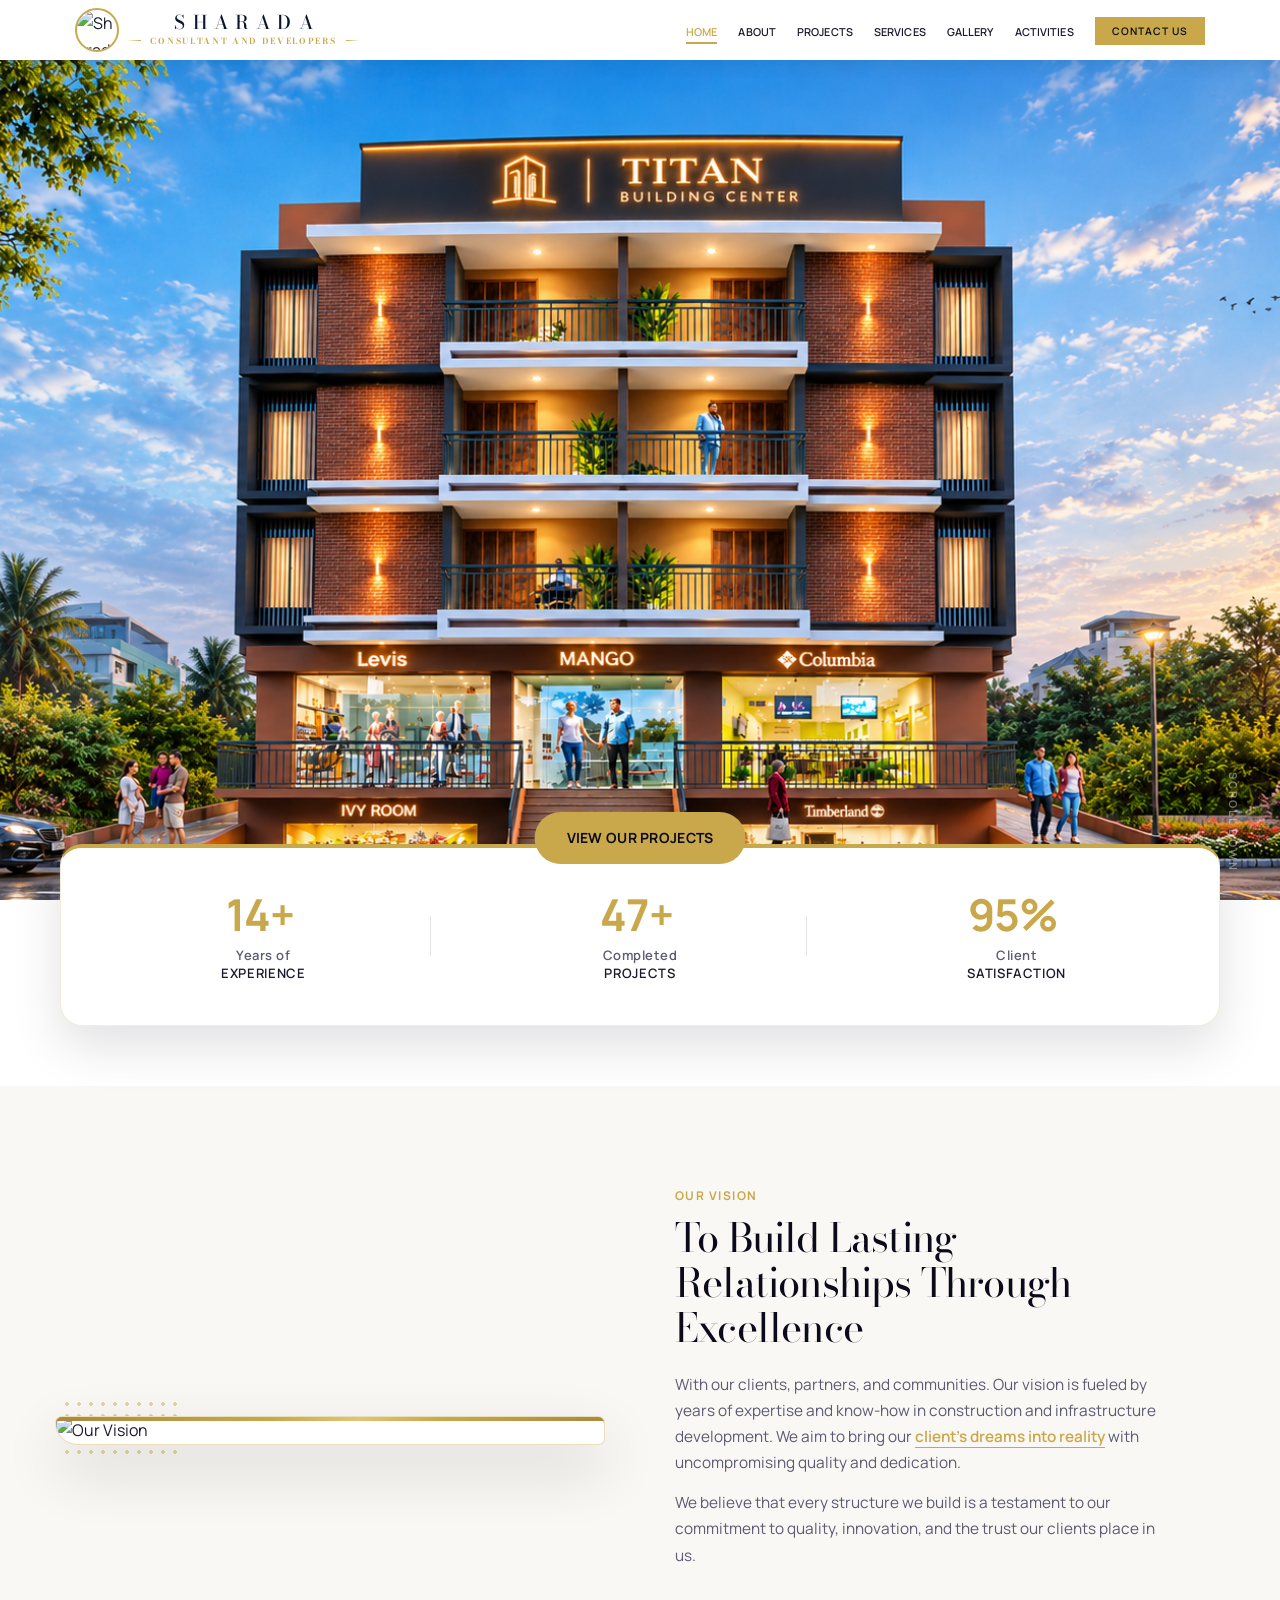
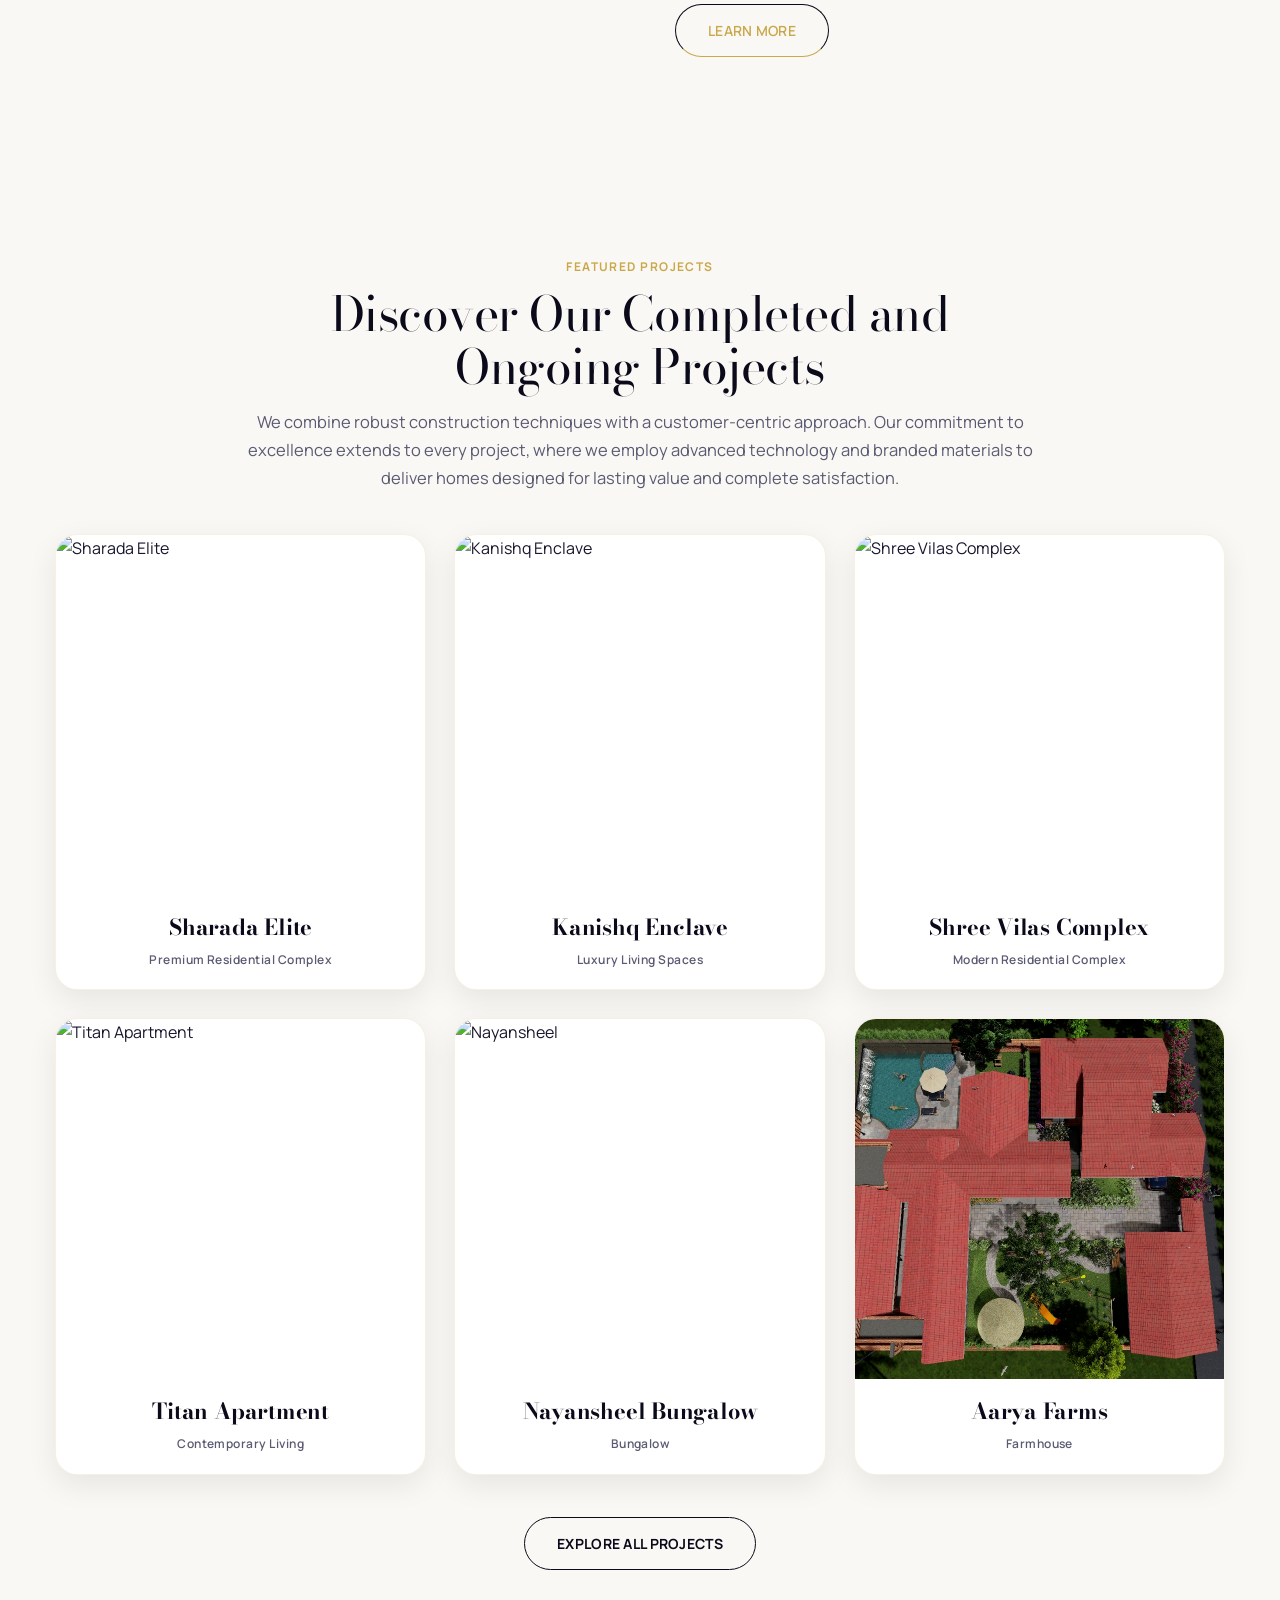
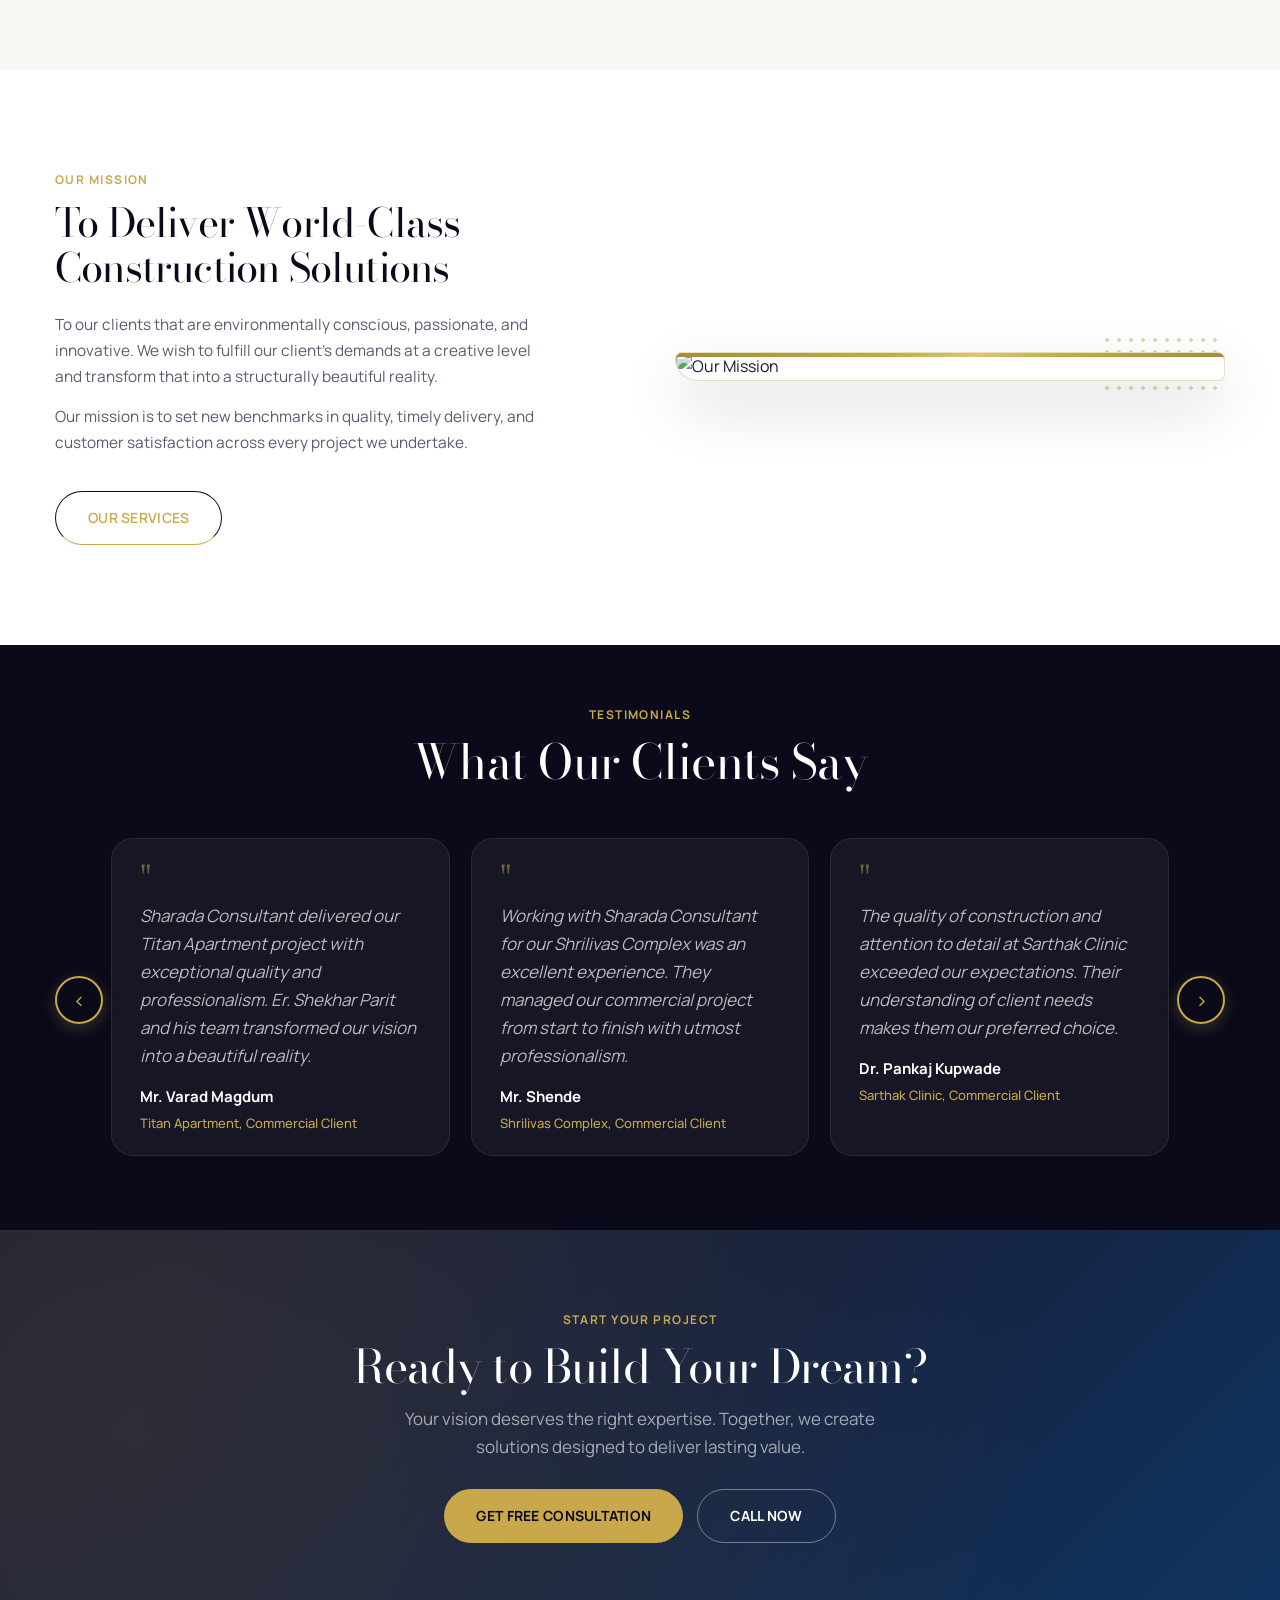
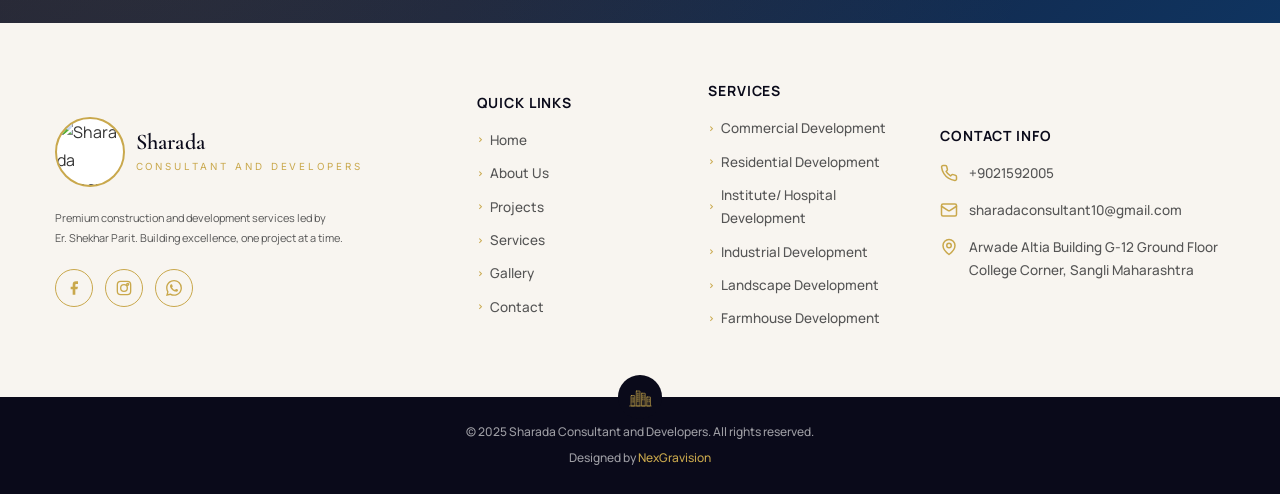
==== index.html @ 0f43bdf9 "fix: white navbar only on home page - other pages keep transparent-over-hero look" ====
<!DOCTYPE html>
<html lang="en">
<head>
  <meta charset="UTF-8">
  <meta name="viewport" content="width=device-width, initial-scale=1.0">
  <title>Sharada Consultant and Developers | Premium Construction & Development</title>
  <meta name="description" content="Sharada Consultant and Developers - Premium construction, project management, and interior design services by Er. Shekhar Parit. Building excellence since decades.">
  <link rel="preconnect" href="https://fonts.googleapis.com">
  <link rel="preconnect" href="https://fonts.gstatic.com" crossorigin>
  <link rel="stylesheet" href="https://fonts.googleapis.com/css2?family=Bodoni+Moda:ital,wght@0,400;0,500;0,600;0,700;0,800;0,900;1,400;1,500;1,600;1,700&family=DM+Serif+Display:ital@0;1&family=Manrope:wght@400;500;600;700;800&family=Marcellus:wght@400;700&family=Inter:wght@300;400;500;600;700&family=Cormorant+Garamond:ital,wght@0,300;0,400;0,500;0,600;0,700;1,300;1,400;1,500;1,600;1,700&display=swap">
  <link rel="stylesheet" href="css/style.css?v=99">
  <link rel="prefetch" href="contact.html" as="document">
  <link rel="icon" href="data:;base64,=">
</head>
<body>

  <!-- PRELOADER -->
  <div id="preloader">
    <div class="ta-preloader-block">
      <span class="preloader-text">Sharada Consultant</span>
    </div>
  </div>



  <!-- HEADER -->
  <header class="header transparent home">
    <div class="container">
      <div class="header-inner">
        <a href="index.html" class="nav-logo">
          <img src="images/logoimage.png" alt="Sharada Consultant Logo">
          <div class="nav-logo-text">
            <span class="nav-logo-name">Sharada</span>
            <span class="nav-logo-tagline">Consultant and Developers</span>
          </div>
        </a>
        <ul class="nav-links">
          <li><a href="index.html" class="active">Home</a></li>
          <li><a href="about.html">About</a></li>
          <li><a href="projects.html">Projects</a></li>
          <li><a href="services.html">Services</a></li>
          <li><a href="gallery.html">Gallery</a></li>
          <li><a href="activities.html">Activities</a></li>
          <li><a href="contact.html" class="nav-cta">Contact Us</a></li>
        </ul>
        <button class="hamburger" aria-label="Toggle menu">
          <span></span>
          <span></span>
          <span></span>
        </button>
      </div>
    </div>
  </header>

  <!-- MOBILE MENU -->
  <div class="mobile-menu-overlay" aria-hidden="true"></div>
  <div class="mobile-menu" role="dialog" aria-modal="true" aria-label="Navigation menu">
    <button class="mobile-menu-close" aria-label="Close menu"></button>
    <div class="md-brand"><img src="images/logoimage.png" alt="Sharada Consultant Logo"><div><span>Sharada</span>\n              <span>Consultant and Developers</span></div></div>
    <a href="index.html" class="active">Home</a>
    <a href="about.html">About</a>
    <a href="projects.html">Projects</a>
    <a href="services.html">Services</a>
    <a href="gallery.html">Gallery</a>
    <a href="activities.html">Activities</a>
    <a href="contact.html">Contact</a>
  </div>

  <!-- HERO -->
  <section class="hero-slider">
    <!-- PC / desktop slideshow (tablet & up) -->
    <div class="hero-slide hero-slide-desktop active">
      <div class="hero-slide-fill" style="background-image:url('images/img2.png')"></div>
      <img src="images/img2.png" alt="Sharada Consultant premium residence exterior view" class="hero-slide-bg" loading="eager" fetchpriority="high" decoding="async">
    </div>
    <div class="hero-slide hero-slide-desktop">
      <div class="hero-slide-fill" style="background-image:url('images/img1.png')"></div>
      <img src="images/img1.png" alt="Sharada Consultant premium brick residence exterior view" class="hero-slide-bg" loading="eager" decoding="async">
    </div>
    <div class="hero-slide hero-slide-desktop">
      <div class="hero-slide-fill" style="background-image:url('images/WhatsApp Image 2026-10-14 at 2.56.49 PM (1).jpeg')"></div>
      <img src="images/WhatsApp Image 2026-10-14 at 2.56.49 PM (1).jpeg" alt="Sharada Consultant residence panoramic view" class="hero-slide-bg" loading="eager" decoding="async">
    </div>
    <div class="hero-slide hero-slide-desktop">
      <div class="hero-slide-fill" style="background-image:url('images/WhatsApp Image 2026-10-14 at 3.44.00 PM.jpeg')"></div>
      <img src="images/WhatsApp Image 2026-10-14 at 3.44.00 PM.jpeg" alt="Sharada Consultant project view" class="hero-slide-bg" loading="eager" decoding="async">
    </div>

    <!-- Mobile slideshow (phones) -->
    <div class="hero-slide hero-slide-mobile active">
      <div class="hero-slide-fill" style="background-image:url('images/WhatsApp Image 2026-10-14 at 2.29.37 PM.jpeg')"></div>
      <img src="images/WhatsApp Image 2026-10-14 at 2.29.37 PM.jpeg" alt="Sharada Consultant residence mobile view" class="hero-slide-bg" loading="eager" fetchpriority="high" decoding="async">
    </div>
    <div class="hero-slide hero-slide-mobile">
      <div class="hero-slide-fill" style="background-image:url('images/WhatsApp Image 2026-10-14 at 3.04.43 PM (1).jpeg')"></div>
      <img src="images/WhatsApp Image 2026-10-14 at 3.04.43 PM (1).jpeg" alt="Sharada Consultant project mobile view" class="hero-slide-bg" loading="eager" decoding="async">
    </div>
    <div class="hero-slide hero-slide-mobile">
      <div class="hero-slide-fill" style="background-image:url('images/WhatsApp Image 2026-10-14 at 2.55.44 PM (1).jpeg')"></div>
      <img src="images/WhatsApp Image 2026-10-14 at 2.55.44 PM (1).jpeg" alt="Sharada Consultant building mobile view" class="hero-slide-bg" loading="eager" decoding="async">
    </div>
    <div class="hero-slide hero-slide-mobile">
      <div class="hero-slide-fill" style="background-image:url('images/WhatsApp Image 2026-10-14 at 2.44.48 PM (1).jpeg')"></div>
      <img src="images/WhatsApp Image 2026-10-14 at 2.44.48 PM (1).jpeg" alt="Sharada Consultant residence elevation mobile view" class="hero-slide-bg" loading="eager" decoding="async">
    </div>

    <div class="hero-overlay">
      <div class="hero-content">
        <div class="hero-line"></div>
        <div class="hero-buttons">
          <a href="projects.html" class="btn btn-primary">View Our Projects</a>
        </div>
      </div>
    </div>

    <a href="#counter" class="hero-scroll">Scroll Down</a>
  </section>

  <!-- COUNTER SECTION -->
  <section id="counter" class="counter-section">
    <div class="container">
      <div class="counter-grid">
        <div class="counter-item reveal">
          <div><span class="counter-num" data-count="15" data-suffix="+">0</span><span class="counter-plus">+</span></div>
          <p class="counter-label">Years of <span>experience</span></p>
        </div>
        <div class="counter-item reveal">
          <div><span class="counter-num" data-count="50" data-suffix="+">0</span><span class="counter-plus">+</span></div>
          <p class="counter-label">Completed <span>projects</span></p>
        </div>

        <div class="counter-item reveal">
          <div><span class="counter-num" data-count="100" data-suffix="%">0</span><span class="counter-plus">%</span></div>
          <p class="counter-label">Client <span>satisfaction</span></p>
        </div>
      </div>
    </div>
  </section>

  <!-- VISION SECTION -->
  <section class="vision-section">
    <div class="container">
      <div class="vision-grid">
        <div class="reveal-left">
          <div class="vision-img">
            <div class="vision-img-main">
              <img src="images/pmc/Amrutvel.jpg" alt="Our Vision" loading="lazy" decoding="async">
            </div>
          </div>
        </div>
        <div class="reveal-right">
          <div class="vision-content">
            <span class="section-subtitle">Our Vision</span>
            <h2 class="section-title">To Build Lasting Relationships Through Excellence</h2>
            <p>With our clients, partners, and communities. Our vision is fueled by years of expertise and know-how in construction and infrastructure development. We aim to bring our <a href="about.html">client's dreams into reality</a> with uncompromising quality and dedication.</p>
            <p>We believe that every structure we build is a testament to our commitment to quality, innovation, and the trust our clients place in us.</p>
            <a href="about.html" class="btn btn-outline-dark" style="margin-top: 1.5rem;">Learn More</a>
          </div>
        </div>
      </div>
    </div>
  </section>

  <!-- PROJECTS SECTION -->
  <section class="projects-section">
    <div class="container">
      <div class="section-header reveal">
        <span class="section-subtitle">Featured Projects</span>
        <h2 class="section-title">Discover Our Completed and Ongoing Projects</h2>
        <p>We combine robust construction techniques with a customer-centric approach. Our commitment to excellence extends to every project, where we employ advanced technology and branded materials to deliver homes designed for lasting value and complete satisfaction.</p>
      </div>

      <div class="projects-grid">
        <div class="project-card reveal" data-category="ongoing">
          <div class="project-card-img-wrapper">
            <img src="images/ongoing/Sharada Elite.jpeg" alt="Sharada Elite" class="project-card-img" loading="lazy" decoding="async">
          </div>
          <div class="project-card-ribbon ribbon-ongoing">Under Construction</div>
          <div class="project-card-info">
            <h3><a href="projects.html">Sharada Elite</a></h3>
            <span>Premium Residential Complex</span>
          </div>
        </div>
        <div class="project-card reveal" data-category="ongoing">
          <div class="project-card-img-wrapper">
            <img src="images/ongoing/Kanishq Enclave.jpeg" alt="Kanishq Enclave" class="project-card-img" loading="lazy" decoding="async">
          </div>
          <div class="project-card-ribbon ribbon-ongoing">Under Construction</div>
          <div class="project-card-info">
            <h3><a href="projects.html">Kanishq Enclave</a></h3>
            <span>Luxury Living Spaces</span>
          </div>
        </div>
        <div class="project-card reveal" data-category="ongoing">
          <div class="project-card-img-wrapper">
            <img src="images/ongoing/Shree Vilas Complex.jpeg" alt="Shree Vilas Complex" class="project-card-img" loading="lazy" decoding="async">
          </div>
          <div class="project-card-ribbon ribbon-ongoing">Under Construction</div>
          <div class="project-card-info">
            <h3><a href="projects.html">Shree Vilas Complex</a></h3>
            <span>Modern Residential Complex</span>
          </div>
        </div>
        <div class="project-card reveal" data-category="completed">
          <div class="project-card-img-wrapper">
            <img src="images/completed/titanimg.png" alt="Titan Apartment" class="project-card-img" loading="lazy" decoding="async">
          </div>
          <div class="project-card-ribbon ribbon-completed">Completed</div>
          <div class="project-card-info">
            <h3><a href="projects.html">Titan Apartment</a></h3>
            <span>Contemporary Living</span>
          </div>
        </div>
        <div class="project-card reveal" data-category="completed">
          <div class="project-card-img-wrapper">
            <img src="images/completed/Nayansheel.jpeg" alt="Nayansheel" class="project-card-img" loading="lazy" decoding="async">
          </div>
          <div class="project-card-ribbon ribbon-completed">Completed</div>
          <div class="project-card-info">
            <h3><a href="projects.html">Nayansheel Bungalow</a></h3>
            <span>Bungalow</span>
          </div>
        </div>
        <div class="project-card reveal" data-category="completed">
          <div class="project-card-img-wrapper">
            <img src="images/completed/Aarya Farms.jpeg" alt="Aarya Farms" class="project-card-img" loading="lazy" decoding="async">
          </div>
          <div class="project-card-ribbon ribbon-completed">Completed</div>
          <div class="project-card-info">
            <h3><a href="projects.html">Aarya Farms</a></h3>
            <span>Farmhouse</span>
          </div>
        </div>
      </div>

      <div class="view-all-btn reveal">
        <a href="projects.html" class="btn btn-outline-dark">Explore All Projects</a>
      </div>
    </div>
  </section>

  <!-- MISSION SECTION -->
  <section class="mission-section">
    <div class="container">
      <div class="mission-grid">
        <div class="reveal-left">
          <div class="mission-content">
            <span class="section-subtitle">Our Mission</span>
            <h2 class="section-title">To Deliver World-Class Construction Solutions</h2>
            <div class="gold-line"></div>
            <p>To our clients that are environmentally conscious, passionate, and innovative. We wish to fulfill our client's demands at a creative level and transform that into a structurally beautiful reality.</p>
            <p>Our mission is to set new benchmarks in quality, timely delivery, and customer satisfaction across every project we undertake.</p>
            <a href="services.html" class="btn btn-outline-dark" style="margin-top: 1.5rem;">Our Services</a>
          </div>
        </div>
        <div class="reveal-right">
          <div class="mission-img">
            <div class="vision-img-main">
              <img src="images/completed/Aavlekar.jpg" alt="Our Mission" loading="lazy" decoding="async">
            </div>
          </div>
        </div>
      </div>
    </div>
  </section>

  <!-- TESTIMONIALS -->
  <section class="testimonials-section">
    <div class="container">
      <div class="section-header reveal">
        <span class="section-subtitle" style="color: var(--rich-gold);">Testimonials</span>
        <h2 class="section-title">What Our Clients Say</h2>
      </div>

      <div class="testimonials-carousel-wrapper">
        <button class="testimonial-nav testimonial-prev" aria-label="Previous">&#8249;</button>
        <div class="testimonials-carousel">
          <div class="testimonials-track">
            <div class="testimonial-card">
              <div class="testimonial-quote">"</div>
              <p class="testimonial-text">Sharada Consultant delivered our Titan Apartment project with exceptional quality and professionalism. Er. Shekhar Parit and his team transformed our vision into a beautiful reality.</p>
              <p class="testimonial-author">Mr. Varad Magdum</p>
              <p class="testimonial-role">Titan Apartment, Commercial Client</p>
            </div>
            <div class="testimonial-card">
              <div class="testimonial-quote">"</div>
              <p class="testimonial-text">Working with Sharada Consultant for our Shrilivas Complex was an excellent experience. They managed our commercial project from start to finish with utmost professionalism.</p>
              <p class="testimonial-author">Mr. Shende</p>
            <p class="testimonial-role">Shrilivas Complex, Commercial Client</p>
          </div>
          <div class="testimonial-card">
            <div class="testimonial-quote">"</div>
            <p class="testimonial-text">The quality of construction and attention to detail at Sarthak Clinic exceeded our expectations. Their understanding of client needs makes them our preferred choice.</p>
            <p class="testimonial-author">Dr. Pankaj Kupwade</p>
            <p class="testimonial-role">Sarthak Clinic, Commercial Client</p>
          </div>
           <div class="testimonial-card">
            <div class="testimonial-quote">"</div>
            <p class="testimonial-text">Sharada Consultant helped us develop our land with precision and care. Their expertise in land development is unmatched in the region.</p>
            <p class="testimonial-author">Priya Patil</p>
            <p class="testimonial-role">Land Developer, Sangli</p>
          </div>
          <div class="testimonial-card">
            <div class="testimonial-quote">"</div>
            <p class="testimonial-text">Dr. Santosh Patil's Radhikanagari project was completed with outstanding quality and attention to detail. A truly professional team.</p>
            <p class="testimonial-author">Dr. Santosh Patil</p>
            <p class="testimonial-role">Radhikanagari, Residential Client</p>
          </div>
        </div>
        </div>
        <button class="testimonial-nav testimonial-next" aria-label="Next">&#8250;</button>
      </div>
    </div>
  </section>

  <!-- CTA SECTION -->
  <section class="cta-section cta-flat">
    <div class="cta-content reveal">
      <span class="section-subtitle" style="color: var(--rich-gold);">Start Your Project</span>
      <h2>Ready to Build Your Dream?</h2>
      <p>Your vision deserves the right expertise. Together, we create solutions designed to deliver lasting value.</p>
      <div style="display: flex; gap: 1rem; justify-content: center; flex-wrap: wrap;">
        <a href="contact.html" class="btn btn-primary">Get Free Consultation</a>
        <a href="tel:+919876543210" class="btn btn-outline">Call Now</a>
      </div>
    </div>
  </section>

  <!-- FOOTER -->
  <footer class="footer">
    <div class="container">
      <div class="footer-grid">
        <div class="footer-brand">
          <div class="footer-brand-logo">
            <img src="images/logoimage.png" alt="Sharada Consultant Logo">
            <div>
              <span class="footer-logo-name">Sharada</span>
              <span class="footer-logo-tagline">Consultant and Developers</span>
            </div>
          </div>
          <span class="footer-logo-line"></span>
          <p>Premium construction and development services led by <span class="nowrap">Er. Shekhar Parit.</span> Building excellence, one project at a time.</p>
          <div class="footer-social">
            <a href="https://www.facebook.com/sharadacosulant?rdid=jQarpk8aYOzf6WN6&amp;share_url=https%3A%2F%2Fwww.facebook.com%2Fshare%2F1UbL3WXqK9%2F" target="_blank" rel="noopener noreferrer" aria-label="Facebook"><svg viewBox="0 0 24 24" fill="currentColor"><path d="M18 2h-3a5 5 0 0 0-5 5v3H7v4h3v8h4v-8h3l1-4h-4V7a1 1 0 0 1 1-1h3z"/></svg></a>
            <a href="https://www.instagram.com/sharadacosultantanddevelopers?igsi=b3NqN3FlZXo4cWhw" target="_blank" rel="noopener noreferrer" aria-label="Instagram"><svg viewBox="0 0 24 24" fill="none" stroke="currentColor" stroke-width="2" stroke-linecap="round" stroke-linejoin="round"><rect x="2" y="2" width="20" height="20" rx="5"/><circle cx="12" cy="12" r="5"/><circle cx="17.5" cy="6.5" r="1.5"/></svg></a>
            <a href="https://wa.me/919021592005" target="_blank" rel="noopener noreferrer" aria-label="WhatsApp"><svg viewBox="0 0 24 24" fill="currentColor"><path d="M17.472 14.382c-.297-.149-1.758-.867-2.03-.967-.273-.099-.471-.148-.67.15-.197.297-.767.966-.94 1.164-.173.199-.347.223-.644.075-.297-.15-1.255-.463-2.39-1.475-.883-.788-1.48-1.761-1.653-2.059-.173-.297-.018-.458.13-.606.134-.133.298-.347.446-.52.149-.174.198-.298.298-.497.099-.198.05-.371-.025-.52-.075-.149-.669-1.612-.916-2.207-.242-.579-.487-.5-.669-.51-.173-.008-.371-.01-.57-.01-.198 0-.52.074-.792.372-.272.297-1.04 1.016-1.04 2.479 0 1.462 1.065 2.875 1.213 3.074.149.198 2.096 3.2 5.077 4.487.709.306 1.262.489 1.694.625.712.227 1.36.195 1.871.118.571-.085 1.758-.719 2.006-1.413.248-.694.248-1.289.173-1.413-.074-.124-.272-.198-.57-.347m-5.421 7.403h-.004a9.87 9.87 0 0 1-5.031-1.378l-.361-.214-3.741.982.998-3.648-.235-.374a9.86 9.86 0 0 1-1.51-5.26c.001-5.45 4.436-9.884 9.888-9.884 2.64 0 5.122 1.03 6.988 2.898a9.825 9.825 0 0 1 2.893 6.994c-.003 5.45-4.437 9.884-9.885 9.884m8.413-18.297A11.815 11.815 0 0 0 12.05 0C5.495 0 .16 5.335.157 11.892c0 2.096.547 4.142 1.588 5.945L.057 24l6.305-1.654a11.882 11.882 0 0 0 5.683 1.448h.005c6.554 0 11.89-5.335 11.893-11.893a11.821 11.821 0 0 0-3.48-8.413z"/></svg></a>
          </div>
        </div>
        <div class="footer-col">
          <h4>Quick Links</h4>
          <ul>
            <li><a href="index.html" class="active">Home</a></li>
            <li><a href="about.html">About Us</a></li>
            <li><a href="projects.html">Projects</a></li>
            <li><a href="services.html">Services</a></li>
            <li><a href="gallery.html">Gallery</a></li>
            <li><a href="contact.html">Contact</a></li>
          </ul>
        </div>
        <div class="footer-col">
          <h4>Services</h4>
          <ul>
            <li><a href="services.html">Commercial Development</a></li>
            <li><a href="services.html">Residential Development</a></li>
            <li><a href="services.html">Institute/ Hospital Development</a></li>
            <li><a href="services.html">Industrial Development</a></li>
            <li><a href="services.html">Landscape Development</a></li>
            <li><a href="services.html">Farmhouse Development</a></li>
          </ul>
        </div>
        <div class="footer-col">
          <h4>Contact Info</h4>
          <div class="footer-contact-item">
            <svg class="footer-contact-icon" viewBox="0 0 24 24" fill="none" stroke="currentColor" stroke-width="2" stroke-linecap="round" stroke-linejoin="round"><path d="M22 16.92v3a2 2 0 0 1-2.18 2 19.79 19.79 0 0 1-8.63-3.07 19.5 19.5 0 0 1-6-6 19.79 19.79 0 0 1-3.07-8.67A2 2 0 0 1 4.11 2h3a2 2 0 0 1 2 1.72c.127.96.361 1.903.7 2.81a2 2 0 0 1-.45 2.11L8.09 9.91a16 16 0 0 0 6 6l1.27-1.27a2 2 0 0 1 2.11-.45c.907.339 1.85.573 2.81.7A2 2 0 0 1 22 16.92z"/></svg>
            <div><span>+9021592005</span></div>
          </div>
          <div class="footer-contact-item">
            <svg class="footer-contact-icon" viewBox="0 0 24 24" fill="none" stroke="currentColor" stroke-width="2" stroke-linecap="round" stroke-linejoin="round"><rect x="2" y="4" width="20" height="16" rx="2"/><path d="m22 7-8.97 5.7a1.94 1.94 0 0 1-2.06 0L2 7"/></svg>
            <div><span>sharadaconsultant10@gmail.com</span></div>
          </div>
          <div class="footer-contact-item">
            <svg class="footer-contact-icon" viewBox="0 0 24 24" fill="none" stroke="currentColor" stroke-width="2" stroke-linecap="round" stroke-linejoin="round"><path d="M20 10c0 6-8 12-8 12s-8-6-8-12a8 8 0 0 1 16 0Z"/><circle cx="12" cy="10" r="3"/></svg>
            <div><span>Arwade Altia Building G-12 Ground Floor College Corner, Sangli Maharashtra</span></div>
          </div>
        </div>
      </div>
    </div>
    <div class="footer-bottom">
      <span>&copy; 2025 Sharada Consultant and Developers. All rights reserved.</span>
      <div class="footer-bottom-icon">
        <svg viewBox="0 0 64 48" fill="none" stroke="currentColor" stroke-width="1.5" stroke-linecap="round" stroke-linejoin="round"><rect x="8" y="20" width="10" height="28" rx="1" fill="currentColor" opacity="0.15"/><rect x="8" y="20" width="10" height="28" rx="1"/><line x1="11" y1="26" x2="11" y2="28"/><line x1="15" y1="26" x2="15" y2="28"/><line x1="11" y1="31" x2="11" y2="33"/><line x1="15" y1="31" x2="15" y2="33"/><line x1="11" y1="36" x2="11" y2="38"/><line x1="15" y1="36" x2="15" y2="38"/><rect x="22" y="8" width="10" height="40" rx="1" fill="currentColor" opacity="0.15"/><rect x="22" y="8" width="10" height="40" rx="1"/><line x1="25" y1="14" x2="25" y2="16"/><line x1="29" y1="14" x2="29" y2="16"/><line x1="25" y1="19" x2="25" y2="21"/><line x1="29" y1="19" x2="29" y2="21"/><line x1="25" y1="24" x2="25" y2="26"/><line x1="29" y1="24" x2="29" y2="26"/><line x1="25" y1="29" x2="25" y2="31"/><line x1="29" y1="29" x2="29" y2="31"/><line x1="25" y1="34" x2="25" y2="36"/><line x1="29" y1="34" x2="29" y2="36"/><rect x="36" y="14" width="10" height="34" rx="1" fill="currentColor" opacity="0.15"/><rect x="36" y="14" width="10" height="34" rx="1"/><line x1="39" y1="20" x2="39" y2="22"/><line x1="43" y1="20" x2="43" y2="22"/><line x1="39" y1="25" x2="39" y2="27"/><line x1="43" y1="25" x2="43" y2="27"/><line x1="39" y1="30" x2="39" y2="32"/><line x1="43" y1="30" x2="43" y2="32"/><rect x="50" y="24" width="10" height="24" rx="1" fill="currentColor" opacity="0.15"/><rect x="50" y="24" width="10" height="24" rx="1"/><line x1="53" y1="30" x2="53" y2="32"/><line x1="57" y1="30" x2="57" y2="32"/><line x1="53" y1="35" x2="53" y2="37"/><line x1="57" y1="35" x2="57" y2="37"/><line x1="4" y1="48" x2="62" y2="48"/></svg>
      </div>
      <span>Designed by <a href="https://nexgravision.com/" target="_blank" rel="noopener">NexGravision</a></span>
    </div>
  </footer>

  <div class="lightbox">
    <button class="lightbox-close" aria-label="Close">&times;</button>
    <button class="lightbox-nav lightbox-prev" aria-label="Previous">&#8249;</button>
    <img src="" alt="Gallery Image">
    <button class="lightbox-nav lightbox-next" aria-label="Next">&#8250;</button>
  </div>

  <script src="js/main.js?v=13" defer></script>
</body>
</html>
---- css/style.css ----
*, *::before, *::after {  margin: 0;  padding: 0;  box-sizing: border-box;}:root {  --deep-navy: #0a0a1a;  --rich-gold: #c9a84c;  --gold-light: #dfc574;  --gold-dark: #a8893e;  --warm-white: #f5f0e8;  --charcoal: #1a1a2e;  --slate: #2d2d44;  --mist: #e8e4dc;  --text-primary: #1a1a2e;  --text-secondary: #5a5a72;  --text-light: #f5f0e8;  --bg-cream: #faf8f4;  --bg-dark: #0f0f23;  --accent-red: #8b2d3a;  --accent-green: #2d6b4f;  --border-color: #e5e5e5;  --header-height: 68px;  --gold-gradient: linear-gradient(135deg, #a8893e 0%, #c9a84c 40%, #dfc574 55%, #c9a84c 70%, #a8893e 100%);  --shadow-premium: 0 20px 50px rgba(10, 10, 26, 0.12);  --shadow-card: 0 10px 30px rgba(10, 10, 26, 0.08);  --radius-lg: 22px;  --radius-md: 16px;  --radius-pill: 999px;}@media (min-width: 1024px) {  :root {    --header-height: 86px;  }}html {  scroll-behavior: smooth;  font-size: 14px;  overflow-x: hidden;}body {  font-family: 'Inter', sans-serif;  color: var(--text-primary);  background: #fff;  line-height: 1.7;  overflow-x: hidden;  -webkit-font-smoothing: antialiased;}h1, h2, h3, h4, h5 {  font-family: 'Bodoni Moda', 'Marcellus', serif;  font-weight: 400;  line-height: 1.18;  letter-spacing: 0.01em;  overflow-wrap: break-word;}a {  text-decoration: none;  color: inherit;  transition: color 0.3s;}a,button {  -webkit-tap-highlight-color: transparent;}a:focus,button:focus {  outline: none;}a:focus-visible,button:focus-visible {  outline: 2px solid var(--rich-gold);  outline-offset: 3px;}img {  max-width: 100%;  height: auto;  display: block;}* {  overflow-wrap: break-word;  word-wrap: break-word;}.container {  max-width: 1200px;  margin: 0 auto;  width: 100%;}@media (min-width: 768px) {  .container {    padding: 0 20px;  }}@media (min-width: 1280px) {  .container {    padding: 0 24px;  }}.section-subtitle {  font-family: 'Cormorant Garamond', serif;  font-size: 0.95rem;  font-weight: 400;  letter-spacing: 0.3em;  text-transform: uppercase;  color: var(--rich-gold);  margin-bottom: 0.75rem;  display: block;}.section-title {  font-size: clamp(2rem, 4vw, 3rem);  color: var(--deep-navy);  margin-bottom: 1.5rem;  overflow-wrap: break-word;  word-wrap: break-word;}.gold-line {  display: none;}/* ===== MOBILE-FIRST BASE ===== */.container {  padding: 0 15px;}/* Prevent grid/flex items from forcing horizontal overflow on narrow screens */.footer-grid > div,.footer-col,.footer-col ul li a,.project-card,.project-page-card,.activity-card,.value-card,.testimonial-card,.contact-form,.contact-info-card,.tl-card-box,.about-content {  min-width: 0;}.footer-contact-item > div {  min-width: 0;  overflow-wrap: break-word;}img {  border-radius: 0;}.btn {  display: inline-flex;  align-items: center;  justify-content: center;  min-height: 48px;  padding: 14px 26px;  border-radius: var(--radius-pill);  font-weight: 600;  letter-spacing: 0.02em;}/* ===== PREMIUM SHAPE SYSTEM ===== */.gold-gradient-text {  background: var(--gold-gradient);  -webkit-background-clip: text;  background-clip: text;  color: transparent;}.premium-card {  background: #fff;  border-radius: var(--radius-lg);  box-shadow: var(--shadow-card);  border: 1px solid rgba(201, 168, 76, 0.18);  overflow: hidden;}.arch-img {  border-radius: 999px 999px var(--radius-lg) var(--radius-lg);  overflow: hidden;}.arch-img img {  width: 100%;  height: 100%;  object-fit: cover;}.shape-divider {  display: block;  width: 100%;  height: 48px;  margin-bottom: -1px;}.blob-bg {  position: relative;  isolation: isolate;}.blob-bg::before {  content: '';  position: absolute;  width: 70vw;  height: 70vw;  max-width: 420px;  max-height: 420px;  border-radius: 58% 42% 55% 45% / 48% 55% 45% 52%;  background: linear-gradient(135deg, rgba(201, 168, 76, 0.16), rgba(201, 168, 76, 0.04));  z-index: -1;  top: -60px;  right: -80px;  pointer-events: none;}.glass-badge {  backdrop-filter: blur(12px);  background: rgba(255, 255, 255, 0.12);  border: 1px solid rgba(255, 255, 255, 0.25);}/* ===== PRELOADER ===== */#preloader {  position: fixed;  inset: 0;  background: var(--deep-navy);  z-index: 99999;  display: flex;  align-items: center;  justify-content: center;  transition: opacity 0.6s, visibility 0.6s;}#preloader.loaded {  opacity: 0;  visibility: hidden;}.ta-preloader-block {  text-align: center;}.ta-preloader-block .preloader-text {  font-family: 'Marcellus', serif;  font-size: 1.8rem;  font-weight: 400;  letter-spacing: 0.04em;  color: var(--rich-gold);  animation: pulse 1.5s infinite;}@keyframes pulse {  0%, 100% { transform: scale(1); opacity: 1; }  50% { transform: scale(1.05); opacity: 0.7; }}/* ===== SCROLL TO TOP ===== */.scroll-top {  position: fixed;  bottom: 30px;  right: 30px;  width: 50px;  height: 50px;  background: var(--rich-gold);  color: var(--deep-navy);  border: none;  cursor: pointer;  z-index: 998;  display: flex;  align-items: center;  justify-content: center;  font-size: 1.2rem;  opacity: 0;  visibility: hidden;  transform: translateY(20px);  transition: all 0.3s;}.scroll-top.visible {  opacity: 1;  visibility: visible;  transform: translateY(0);}.scroll-top:hover {  background: var(--gold-light);  transform: translateY(-3px);}/* ===== TOP BAR ===== */.top-bar {  display: none;}/* ===== HEADER ===== */.header {  position: fixed;  top: 0;  left: 0;  right: 0;  z-index: 1000;  transition: background 0.4s, box-shadow 0.4s;}.header.transparent {  background: transparent;}.header.scrolled {  background: rgba(255, 255, 255, 0.98);  backdrop-filter: blur(20px);  box-shadow: 0 2px 20px rgba(0, 0, 0, 0.08);}.header-inner {  display: flex;  align-items: center;  justify-content: space-between;  gap: 0.75rem;  max-width: 1200px;  margin: 0 auto;  padding: 12px 15px;  transition: padding 0.4s;}.header.scrolled .header-inner {  padding: 10px 15px;}@media (min-width: 1024px) {  .header-inner {    padding: 18px 20px;  }  .header.scrolled .header-inner {    padding: 12px 20px;  }}.nav-logo {
  display: flex;
  align-items: center;
  gap: 0.6rem;
  text-decoration: none;
  flex-shrink: 1;
  min-width: 0;
  overflow: hidden;
}
.nav-logo img {  width: 44px;  height: 44px;  border-radius: 50%;  object-fit: cover;  object-position: center 55%;  border: 2px solid var(--rich-gold);  transition: width 0.3s, height 0.3s;  background: #fff;}.header.scrolled .nav-logo img {  width: 38px;  height: 38px;}@media (min-width: 1024px) {  .nav-logo img {    width: 55px;    height: 55px;  }  .header.scrolled .nav-logo img {    width: 42px;    height: 42px;  }}.nav-logo-text {  display: flex;  flex-direction: column;  min-width: 0;}.nav-logo-name {
  font-family: 'Bodoni Moda', 'Marcellus', serif;
  font-size: 1.15rem;
  font-weight: 400;
  line-height: 1.2;
  letter-spacing: 0.02em;
  transition: color 0.3s;
  white-space: nowrap;
  color: #fff;
  text-shadow: 0 1px 6px rgba(0,0,0,0.4);
}.header.transparent .nav-logo-name {
    color: #fff;
    text-shadow: 0 1px 6px rgba(0,0,0,0.4);
  }.header.scrolled .nav-logo-name {
    color: #07152F;
    text-shadow: none;
  }.nav-logo-tagline {
  font-family: 'Bodoni Moda', 'Cormorant Garamond', serif;
  font-size: 0.92rem;
  font-weight: 400;
  letter-spacing: 0.22em;
  text-transform: uppercase;
  transition: color 0.3s;
  color: #c9a84c;
  text-shadow: 0 1px 6px rgba(0,0,0,0.35);
}.header.transparent .nav-logo-tagline {
    color: #c9a84c;
    font-weight: 700;
    text-shadow: 0 1px 6px rgba(0,0,0,0.35);
  }.header.scrolled .nav-logo-tagline {
    color: #c9a84c;
    font-weight: 700;
    text-shadow: none;
  }.nav-links {  display: none;  align-items: center;  gap: 2rem;  list-style: none;  flex-shrink: 0;}@media (min-width: 1024px) {  .nav-links {    display: flex;  }}.nav-links a {  font-size: 0.82rem;  font-weight: 500;  letter-spacing: 0.06em;  text-transform: uppercase;  position: relative;  padding: 0.25rem 0;  transition: color 0.3s;  white-space: nowrap;}.header.transparent .nav-links a {  color: rgba(255, 255, 255, 0.85);}.header.scrolled .nav-links a {  color: var(--text-primary);}.nav-links a::after {  content: '';  position: absolute;  bottom: -2px;  left: 0;  width: 0;  height: 2px;  background: var(--rich-gold);  transition: width 0.4s;}.nav-links a:hover,.nav-links a.active {  color: var(--rich-gold) !important;}.nav-links a:hover::after,.nav-links a.active::after {  width: 100%;}.nav-cta {  padding: 8px 20px !important;  border: 1.5px solid var(--rich-gold) !important;  color: var(--rich-gold) !important;  font-size: 0.78rem !important;  letter-spacing: 0.1em !important;}.header.scrolled .nav-cta {
  background: var(--rich-gold) !important;
  color: #0a0a1a !important;
}.nav-cta::after {  display: none !important;}.nav-cta:hover {  background: var(--rich-gold) !important;  color: #fff !important;}.header.scrolled .nav-cta:hover {  background: var(--gold-dark) !important;}.hamburger {  display: flex;  flex-direction: column;  gap: 6px;  cursor: pointer;  z-index: 1001;  touch-action: manipulation;  background: none;  border: none;  padding: 10px;  min-width: 44px;  min-height: 44px;  align-items: center;  justify-content: center;}@media (min-width: 1024px) {  .hamburger {    display: none;  }}.hamburger span {  width: 28px;  height: 2px;  transition: all 0.3s;  display: block;}.header.transparent .hamburger span {  background: #fff;}.header.scrolled .hamburger span {  background: var(--deep-navy);}.hamburger.active span:nth-child(1) {  transform: rotate(45deg) translate(5px, 6px);}.hamburger.active span:nth-child(2) {  opacity: 0;}.hamburger.active span:nth-child(3) {  transform: rotate(-45deg) translate(5px, -6px);}

/* ===== DESKTOP HERO NAVBAR READABILITY (1024px and above) ===== */
@media (min-width: 1024px) {
  .header.transparent:not(.scrolled) {
    background: linear-gradient(180deg, rgba(10, 10, 26, 0.32) 0%, rgba(10, 10, 26, 0.14) 40%, rgba(10, 10, 26, 0.03) 100%);
  }

  .header.transparent:not(.scrolled) .nav-links a {
    color: #fff;
    text-shadow: 0 1px 4px rgba(0, 0, 0, 0.5), 0 0 14px rgba(0, 0, 0, 0.3);
  }

  .header.transparent:not(.scrolled) .nav-logo-name {
    color: #fff;
    text-shadow: 0 1px 8px rgba(0,0,0,0.5), 0 0 2px rgba(0,0,0,0.3);
  }

  .header.transparent:not(.scrolled) .nav-logo-tagline {
    color: #c9a84c;
    font-weight: 700;
    text-shadow: 0 1px 8px rgba(255, 255, 255, 0.4), 0 0 2px rgba(255, 255, 255, 0.2);
  }

  .header.transparent:not(.scrolled) .nav-cta {
    color: var(--rich-gold) !important;
    border-color: var(--rich-gold) !important;
    text-shadow: 0 1px 4px rgba(0, 0, 0, 0.4);
  }

  .header.transparent:not(.scrolled) .hamburger span {
    background: #fff;
  }
}

/* ===== MOBILE MENU - base (hidden on desktop, panel styled in mobile query) ===== */.mobile-menu {  display: none;}.mobile-menu a {  touch-action: manipulation;}@media (min-width: 1024px) {  .mobile-menu {    display: none !important;  }}.mobile-menu-close {  position: absolute;  touch-action: manipulation;  top: 12px;  right: 15px;  width: 44px;  height: 44px;  display: flex;  align-items: center;  justify-content: center;  background: transparent;  border: 1.5px solid rgba(201, 168, 76, 0.5);  border-radius: 50%;  color: var(--rich-gold);  font-size: 1.6rem;  line-height: 1;  cursor: pointer;  transition: all 0.3s;  z-index: 2001;  font-family: 'Inter', sans-serif;}.mobile-menu-close:hover {  background: var(--rich-gold);  color: #0a0a1a;  transform: scale(1.05);}/* ===== HERO SLIDER ===== */.hero-slider {  position: relative;  height: 100vh;  height: 100svh;  min-height: 560px;  overflow: hidden;  border-radius: 0 0 50% 50% / 0 0 36px 36px;}@media (min-width: 768px) {  .hero-slider {    min-height: 640px;    border-radius: 0 0 50% 50% / 0 0 56px 56px;  }}@media (min-width: 1024px) {  .hero-slider {    min-height: 700px;  }}.hero-slide {  position: absolute;  inset: 0;  opacity: 0;  transform: translateX(100%);  transition: transform 1.8s cubic-bezier(0.65, 0, 0.35, 1), opacity 0.8s ease;  z-index: 0;  overflow: hidden;}.hero-slide.active {  opacity: 1;  transform: translateX(0);  z-index: 2;}.hero-slide.exit {  opacity: 1;  transform: translateX(-100%);  z-index: 1;}.hero-slide-bg {  width: 100%;  height: 100%;  object-fit: cover;  filter: none;}.hero-video-wrap {  position: absolute;  inset: 0;  width: 100%;  height: 100%;  z-index: 3;  overflow: hidden;  pointer-events: none;  background: #0a0a1a;}.hero-video {  position: absolute;  inset: 0;  width: 100%;  height: 100%;  min-width: 100%;  min-height: 100%;  object-fit: cover;  object-position: center center;  filter: none;  background: #0a0a1a;}.hero-slide.active .hero-slide-bg {  animation: heroKenBurns 7s ease-in-out infinite alternate;}@keyframes heroKenBurns {  from {    transform: scale(1) translate(0, 0);  }  to {    transform: scale(1.12) translate(-1.5%, 1%);  }}@media (prefers-reduced-motion: reduce) {  .hero-slide {    transition: opacity 0.8s ease;    transform: none;  }  .hero-slide.active .hero-slide-bg {    animation: none;  }}.hero-overlay {  position: absolute;  inset: 0;  z-index: 4;  display: flex;  align-items: center;  justify-content: flex-start;  text-align: left;  padding: calc(var(--header-height) + 20px) 20px 110px calc(5% + 20px);  background: transparent;  overflow: hidden;  max-width: 100%;  box-sizing: border-box;}.hero-content {  width: 100%;  max-width: 640px;  min-width: 0;  margin-left: 0;  margin-right: auto;  text-align: left;  align-self: center;  overflow-wrap: break-word;}.hero-badge {  display: inline-block;  max-width: 100%;  padding: 8px 16px;  border: 1px solid rgba(201, 168, 76, 0.55);  border-radius: var(--radius-pill);  color: var(--gold-light);  font-family: 'Cormorant Garamond', serif;  font-size: 0.78rem;  letter-spacing: 0.16em;  line-height: 1.6;  text-transform: uppercase;  margin-bottom: 1.25rem;  background: rgba(10, 10, 26, 0.35);  backdrop-filter: blur(12px);}@media (min-width: 768px) {  .hero-badge {    font-size: 0.8rem;    letter-spacing: 0.28em;    margin-bottom: 1.5rem;  }}.hero-content h1 {  --hero-title-color: #101010;  --hero-accent-color: #111111;  font-family: 'Bodoni Moda', 'Cormorant Garamond', 'Marcellus', serif;  font-size: clamp(1.5rem, 6vw, 2rem);  color: var(--hero-title-color);  font-weight: 400;  line-height: 1.22;  letter-spacing: 0.01em;  margin-bottom: 1.25rem;  text-align: left;  max-width: 100%;  overflow-wrap: break-word;  text-shadow: 0 1px 14px rgba(255, 255, 255, 0.65), 0 0 2px rgba(255, 255, 255, 0.45);}@media (min-width: 768px) {  .hero-content h1 {    font-size: clamp(2rem, 4.2vw, 3.2rem);    margin-bottom: 1.5rem;  }}.hero-content h1 .gold {  color: #111111;  font-style: italic;  font-weight: 600;}.hero-content h1 .line {  display: block;  text-align: left;}.hero-content h1 .line-1 {  font-size: 1.12em;  font-weight: 600;  color: #0d0d0d;  line-height: 1.15;}.hero-content h1 .into {  display: block;  font-size: 0.42em;  font-weight: 400;  letter-spacing: 0.06em;  line-height: 1.3;  color: #111111;  margin: 0.65em 0 0.7em;}.hero-content h1 .line-3 {  font-size: 1em;  font-weight: 500;  color: #111111;  line-height: 1.2;}.hero-line {  display: none;}.hero-desc {  font-size: 1.05rem;  color: rgba(255, 255, 255, 0.9);  max-width: 520px;  line-height: 1.8;  font-weight: 300;  text-shadow: 0 1px 12px rgba(0, 0, 0, 0.6);}.hero-buttons {  position: absolute;  bottom: 36px;  left: 50%;  transform: translateX(-50%);  display: flex;  flex-direction: column;  gap: 0.75rem;  margin-top: 0;  width: max-content;  max-width: calc(100% - 40px);  z-index: 5;}.hero-buttons .btn {  width: auto;  max-width: 100%;  text-align: center;  margin: 0 auto;}@media (min-width: 768px) {  .hero-buttons {    position: absolute;    bottom: 36px;    left: 50%;    transform: translateX(-50%);    flex-direction: row;    gap: 1rem;    margin-top: 0;    flex-wrap: wrap;    width: max-content;    max-width: calc(100% - 40px);    justify-content: center;  }  .hero-buttons .btn {    width: auto;    margin: 0 auto;  }}.hero-progress {  position: absolute;  top: 0;  left: 0;  right: 0;  height: 3px;  background: rgba(255, 255, 255, 0.1);  z-index: 10;}.hero-progress-bar {  height: 100%;  background: var(--rich-gold);  width: 0%;  transition: width 0.3s;}.hero-pagination {  position: absolute;  bottom: 40px;  left: 50%;  transform: translateX(-50%);  z-index: 10;  display: flex;  gap: 12px;}.hero-dot {  width: 12px;  height: 12px;  border-radius: 50%;  background: rgba(255, 255, 255, 0.3);  border: none;  cursor: pointer;  transition: all 0.3s;  padding: 0;}.hero-dot.active {  background: var(--rich-gold);  transform: scale(1.3);}.hero-scroll {  position: absolute;  bottom: 2rem;  right: 3%;  z-index: 10;  display: flex;  flex-direction: column;  align-items: center;  gap: 0.5rem;  color: rgba(255, 255, 255, 0.4);  font-size: 0.65rem;  letter-spacing: 0.2em;  text-transform: uppercase;  text-decoration: none;  writing-mode: vertical-rl;  animation: scrollBounce 2s infinite;}@keyframes scrollBounce {  0%, 100% { transform: translateY(0); }  50% { transform: translateY(8px); }}/* ===== BUTTONS ===== */.btn {  display: inline-flex;  align-items: center;  gap: 0.5rem;  padding: 14px 32px;  font-family: 'Inter', sans-serif;  font-size: 0.82rem;  font-weight: 600;  letter-spacing: 0.1em;  text-transform: uppercase;  border: none;  cursor: pointer;  transition: all 0.4s;  text-decoration: none;}.btn-primary {  background: var(--rich-gold);  color: var(--deep-navy);}.btn-primary:hover {  background: var(--gold-light);  transform: translateY(-2px);  box-shadow: 0 10px 30px rgba(201, 168, 76, 0.3);}.btn-outline {  background: transparent;  color: #fff;  border: 1.5px solid rgba(255, 255, 255, 0.4);}.btn-outline:hover {  border-color: var(--rich-gold);  color: var(--rich-gold);}.btn-outline-dark {  background: transparent;  color: var(--deep-navy);  border: 1.5px solid var(--deep-navy);}.btn-outline-dark:hover {  background: linear-gradient(135deg, #dfc574 0%, #c9a84c 60%, #b8943f 100%);  border-color: #c9a84c;  color: #0a0a1a;}/* Every button sitewide: pressed/clicked = gold gradient + dark text, never black */.btn:active,.nav-cta:active,.filter-btn:active,.video-play-btn:active {  background: linear-gradient(135deg, #dfc574 0%, #c9a84c 60%, #b8943f 100%) !important;  border-color: #c9a84c !important;  color: #0a0a1a !important;}

/* Contact Us: keep text white on hover/active/focus */
.nav-cta:hover,
.nav-cta:active,
.nav-cta:focus,
.nav-cta:focus-visible,
.header.scrolled .nav-cta:hover,
.header.scrolled .nav-cta:active,
.header.scrolled .nav-cta:focus,
.header.transparent .nav-cta:hover,
.header.transparent .nav-cta:active,
.header.transparent .nav-cta:focus {
  color: #FFFFFF !important;
  -webkit-text-fill-color: #FFFFFF !important;
  background-clip: border-box !important;
  -webkit-background-clip: border-box !important;
  opacity: 1 !important;
}
/* ===== COUNTER SECTION ===== */.counter-section {  padding: 0 0 48px;  background: transparent;  border-bottom: none;  position: relative;  z-index: 3;  margin-top: -56px;}.counter-grid {  display: grid;  grid-template-columns: repeat(2, 1fr);  gap: 1rem;  background: #fff;  border-radius: var(--radius-lg);  box-shadow: var(--shadow-premium);  border: 1px solid rgba(201, 168, 76, 0.22);  border-top: 4px solid transparent;  border-top-color: var(--rich-gold);  padding: 1.75rem 1rem;}@media (min-width: 1024px) {  .counter-section {    padding: 0 0 60px;  }  .counter-grid { grid-template-columns: repeat(3, 1fr);    gap: 2rem;    padding: 2rem;  }}.counter-item {  text-align: center;  padding: 1rem;  position: relative;}.counter-item:not(:last-child)::after {  content: '';  position: absolute;  right: 0.5rem;  top: 50%;  transform: translateY(-50%);  width: 1px;  height: 40px;  background: var(--border-color);}.counter-num {  font-family: 'Marcellus', serif;  font-size: clamp(2rem, 4vw, 3rem);  font-weight: 400;  letter-spacing: 0.02em;  color: var(--rich-gold);  line-height: 1;  display: inline;  margin-right: 0.5rem;}/* Remove separate counter-plus - use suffix from counter-num instead */.counter-plus {  display: none;}.counter-label {  font-size: 0.85rem;  color: var(--text-secondary);  margin-top: 0.5rem;  line-height: 1.4;}.counter-label span {  display: block;  font-weight: 600;  color: var(--text-primary);  text-transform: uppercase;  letter-spacing: 0.05em;}/* ===== VISION / MISSION SECTION ===== */.vision-section,.mission-section {  padding: 56px 0;}@media (min-width: 1024px) {  .vision-section,  .mission-section {    padding: 100px 0;  }}.vision-section {  background: var(--bg-cream);}.mission-section {  background: #fff;}.vision-grid,.mission-grid {  display: grid;  grid-template-columns: 1fr;  gap: 2.5rem;  align-items: center;}.vision-img,.mission-img {  position: relative;}.vision-img img,.mission-img img {  width: 100%;  height: auto;  object-fit: contain;  border-radius: 0;}.vision-img::after,.mission-img::after {  display: none;}@media (min-width: 768px) {  .vision-img img,  .mission-img img { height: auto; }}@media (min-width: 1024px) {  .vision-grid,  .mission-grid {    grid-template-columns: 1fr 1fr;    gap: 5rem;  }  .vision-img img,  .mission-img img { height: auto; }}.vision-content,.mission-content {  max-width: 500px;}.vision-content .section-title,.mission-content .section-title {  font-size: clamp(1.8rem, 3.5vw, 2.5rem);}.vision-content p,.mission-content p {  font-size: 1rem;  color: var(--text-secondary);  line-height: 1.9;  margin-bottom: 1rem;}.vision-content a,.mission-content a {  color: var(--rich-gold);  font-weight: 600;  border-bottom: 1px solid var(--rich-gold);  transition: all 0.3s;}.vision-content a:hover,.mission-content a:hover {  color: var(--gold-dark);  border-color: var(--gold-dark);}/* ===== PROJECTS SECTION ===== */.projects-section {  padding: 56px 0;  background: var(--bg-cream);}@media (min-width: 1024px) {  .projects-section {    padding: 100px 0;  }}.section-header {  text-align: center;  margin-bottom: 3rem;}.section-header .section-title {  max-width: 700px;  margin: 0 auto 1rem;}.section-header p {  max-width: 800px;  margin: 0 auto;  font-size: 0.95rem;  color: var(--text-secondary);  line-height: 1.8;}.projects-grid {  display: grid;  grid-template-columns: 1fr;  gap: 1.5rem;  margin-bottom: 2.5rem;}.project-card {  position: relative;  background: #fff;  transition: all 0.5s;  border-radius: var(--radius-lg);  overflow: hidden;  box-shadow: var(--shadow-card);  border: 1px solid rgba(201, 168, 76, 0.16);}@media (min-width: 640px) {  .projects-grid {    grid-template-columns: repeat(2, 1fr);  }}@media (min-width: 1024px) {  .projects-grid {    grid-template-columns: repeat(3, 1fr);    gap: 2rem;    margin-bottom: 3rem;  }}.project-card:hover {  transform: translateY(-6px);  box-shadow: var(--shadow-premium);  border-color: rgba(201, 168, 76, 0.55);}.project-card-img-wrapper {  overflow: hidden;}.project-card-img {  width: 100%;  height: 360px;  object-fit: cover;  object-position: center;  transition: transform 0.6s;  filter: saturate(1.1) contrast(1.04);}.project-card:hover .project-card-img {  transform: scale(1.07);}.project-card-ribbon {  position: absolute;  bottom: auto;  top: 0;  left: 0;  padding: 6px 16px;  font-size: 0.7rem;  font-weight: 700;  letter-spacing: 0.08em;  text-transform: uppercase;  color: #fff;  z-index: 2;}.project-card-ribbon.ribbon-ongoing,.project-page-tag.ribbon-ongoing,.project-card-ribbon.ribbon-completed,.project-page-tag.ribbon-completed {  display: none;}.ribbon-completed {  background: var(--accent-green);}.project-card-info {  padding: 1.25rem 1.5rem;}.projects-grid .project-card-info {  text-align: center;}.project-card-info h3 {  font-size: 1.1rem;  margin-bottom: 0.25rem;  color: var(--deep-navy);}.project-card-info h3 a {  color: var(--deep-navy);  transition: color 0.3s;}.project-card-info h3 a:hover {  color: var(--rich-gold);}.project-card-info span {  font-size: 0.82rem;  color: var(--text-secondary);}.view-all-btn {  text-align: center;}
/* Project cards: center Titan Apartment text (mobile + desktop) */
.project-card-info,
.project-page-info,
.project-card-info h3,
.project-page-info h3,
.project-card-info p,
.project-page-info p,
.project-card-info span {
  text-align: center !important;
}
/* ===== TESTIMONIALS ===== */.testimonials-section {  padding: 32px 0;  background: var(--deep-navy);  color: #fff;}@media (min-width: 1024px) {  .testimonials-section {    padding: 60px 0;  }}.testimonials-section .section-title {  color: #fff;}.testimonials-grid {  display: grid;  grid-template-columns: 1fr;  gap: 1.5rem;}.testimonial-card {  background: rgba(255, 255, 255, 0.05);  padding: 1.25rem 1.5rem;  position: relative;  border: 1px solid rgba(255, 255, 255, 0.08);  border-radius: var(--radius-lg);  transition: all 0.4s;}@media (min-width: 768px) {  .testimonials-grid {    grid-template-columns: repeat(2, 1fr);  }}@media (min-width: 1024px) {  .testimonials-grid {    grid-template-columns: repeat(3, 1fr);    gap: 2rem;  }  .testimonial-card {    padding: 1.5rem 2rem;  }}.testimonial-card:hover {  background: rgba(255, 255, 255, 0.08);  transform: translateY(-5px);}.testimonial-quote {  font-size: 2.5rem;  color: var(--rich-gold);  font-family: 'Marcellus', serif;  line-height: 1;  margin-bottom: 0.5rem;  opacity: 0.5;}.testimonial-text {  font-size: 0.95rem;  color: rgba(255, 255, 255, 0.7);  line-height: 1.7;  margin-bottom: 1rem;  font-style: italic;}.testimonial-author {  font-weight: 600;  color: #fff;  font-size: 0.95rem;}.testimonial-role {  font-size: 0.8rem;  color: var(--rich-gold);  margin-top: 0.15rem;}/* ===== PAGE HERO (inner pages) ===== */.page-hero {  position: relative;  height: 52vh;  min-height: 300px;  display: flex;  align-items: center;  justify-content: center;  text-align: center;  overflow: hidden;  /* Uniform curved-bottom card on every inner hero */  border-radius: 0 0 50% 50% / 0 0 30px 30px;}@media (min-width: 1024px) {  .page-hero {    height: 60vh;    min-height: 400px;    border-radius: 0 0 50% 50% / 0 0 46px 46px;  }}.page-hero-bg {  position: absolute;  inset: 0;}.page-hero-bg img {  width: 100%;  height: 100%;  object-fit: cover;  object-position: center;  filter: brightness(0.9);}/* About hero: frame on the pavilion + courtyard activity (proper height balance) */.page-hero-bg img.about-hero-img {  object-position: center 62%;}.page-hero-bg::after {  content: '';  position: absolute;  inset: 0;  background: linear-gradient(180deg, rgba(10, 10, 26, 0.18) 0%, rgba(10, 10, 26, 0.08) 100%);}.page-hero-content {  position: relative;  z-index: 2;  padding: 0 20px;}.page-hero-content h1 {  font-size: clamp(2.5rem, 6vw, 4rem);  color: #fff;  margin-bottom: 1rem;  text-shadow: 0 2px 18px rgba(0, 0, 0, 0.55);}.page-hero-content p {  font-size: 1.05rem;  color: rgba(255, 255, 255, 0.85);  font-weight: 300;  max-width: 500px;  margin: 0 auto;  text-shadow: 0 1px 12px rgba(0, 0, 0, 0.6);}
/* Gold subtitle visibility - PORTFOLIO etc over light hero */
.page-hero .section-subtitle,
.page-hero-content .section-subtitle {
  text-shadow: 0 1px 12px rgba(0,0,0,0.55), 0 0 1px rgba(0,0,0,0.3);
}
/* ===== INNER PAGE SECTIONS ===== */.inner-section {  padding: 48px 0;}@media (min-width: 1024px) {  .inner-section {    padding: 80px 0;  }}.inner-section .section-title {  font-size: clamp(1.8rem, 3.5vw, 2.5rem);}/* ===== ABOUT PAGE ===== */.about-grid {  display: grid;  grid-template-columns: 1fr;  gap: 2rem;  align-items: center;}@media (min-width: 1024px) {  .about-grid {    grid-template-columns: 1fr 1fr;    gap: 4rem;  }}.about-image {  width: 100%;  max-width: 380px;  height: auto;  min-height: 0;  max-height: none;  object-fit: contain;  border-radius: var(--radius-lg);  margin: 0 auto;  display: block;}@media (min-width: 1024px) {  .about-image {    min-height: 0;    max-height: none;  }}.about-content p {  font-size: 1rem;  color: var(--text-secondary);  line-height: 1.9;  margin-bottom: 1rem;}

/* About: center Our Journey / Meet The Founder headings + text */
.about-content .section-subtitle,
.about-content .section-title {
  text-align: center;
  width: 100%;
}
.about-content .section-title {
  margin-left: auto;
  margin-right: auto;
}
.about-content .gold-line {
  margin-left: auto;
  margin-right: auto;
}
.about-content p {
  text-align: center;
}.about-features {  display: grid;  grid-template-columns: 1fr;  gap: 1rem;  margin-top: 1.5rem;}@media (min-width: 640px) {  .about-features {    grid-template-columns: 1fr 1fr;    gap: 1.5rem;    margin-top: 2rem;  }}.about-feature {  padding: 1.25rem;  background: var(--bg-cream);  border-left: 3px solid var(--rich-gold);  transition: transform 0.3s, box-shadow 0.3s;}.about-feature:hover {  transform: translateY(-3px);  box-shadow: 0 10px 30px rgba(0, 0, 0, 0.06);}.about-feature h4 {  font-family: 'Inter', sans-serif;  font-size: 0.9rem;  font-weight: 600;  margin-bottom: 0.25rem;  color: var(--deep-navy);}.about-feature p {  font-size: 0.82rem;  color: var(--text-secondary);  margin-bottom: 0;}.values-grid {  display: grid;  grid-template-columns: 1fr;  gap: 1.25rem;}@media (min-width: 640px) {  .values-grid {    grid-template-columns: repeat(2, 1fr);  }}@media (min-width: 1024px) {  .values-grid {    grid-template-columns: repeat(3, 1fr);    gap: 2rem;  }}.value-card {  padding: 1.75rem 1.25rem;  background: linear-gradient(180deg, #ffffff 0%, var(--bg-cream) 100%);  text-align: center;  transition: all 0.4s;  border: 1px solid rgba(201, 168, 76, 0.28);  border-bottom: 3px solid var(--rich-gold);  border-radius: var(--radius-lg);  box-shadow: 0 8px 24px rgba(10, 10, 26, 0.05);  position: relative;  overflow: hidden;}@media (min-width: 1024px) {  .value-card {    padding: 2.5rem 2rem;  }}.value-card:hover {  border-color: rgba(201, 168, 76, 0.55);  border-bottom-color: var(--gold-dark);  transform: translateY(-6px);  box-shadow: var(--shadow-premium);}.value-card::before {  content: '';  position: absolute;  top: 0;  left: 50%;  transform: translateX(-50%);  width: 64px;  height: 3px;  background: var(--gold-gradient);  border-radius: 0 0 4px 4px;}.value-num {  font-family: 'Marcellus', serif;  font-size: 3rem;  font-weight: 400;  letter-spacing: 0.04em;  color: var(--rich-gold);  opacity: 0.55;  margin-bottom: 1rem;}.value-card h3 {  font-size: 1.15rem;  margin-bottom: 0.75rem;  color: var(--deep-navy);}.value-card p {  font-size: 0.9rem;  color: var(--text-secondary);  line-height: 1.7;}/* Timeline: vertical on mobile, horizontal on desktop */.timeline-horizontal {  padding: 1rem 0 1.5rem;  overflow: visible;}.tl-track {  min-width: 0;  position: relative;  padding: 0 0 0 14px;}.tl-track-line {  position: absolute;  top: 8px;  bottom: 8px;  left: 36px;  width: 3px;  background: repeating-linear-gradient(    180deg,    var(--rich-gold) 0,    var(--rich-gold) 8px,    transparent 8px,    transparent 14px  );  z-index: 1;}.tl-items {  position: relative;  display: flex;  flex-direction: column;  justify-content: flex-start;  align-items: stretch;  gap: 1.5rem;  min-height: 0;  z-index: 2;}.tl-card {  position: relative;  flex: none;  display: grid;  grid-template-columns: 48px 1fr;  grid-template-rows: none;  gap: 0 1rem;  align-items: center;  min-width: 0;  padding: 0;}.tl-card.top .tl-card-box,.tl-card.bottom .tl-card-box {  grid-row: 1;  grid-column: 2;  align-self: center;  justify-self: stretch;  margin: 0;  text-align: left;  max-width: none;}.tl-card.top .tl-year-badge,.tl-card.bottom .tl-year-badge {  grid-row: 1;  grid-column: 1;  align-self: center;  justify-self: start;  margin: 0;}.tl-card-box::after {  display: none;}@media (min-width: 1024px) {  .timeline-horizontal {    padding: 3rem 0 2.5rem;    overflow-x: auto;    overflow-y: visible;    -webkit-overflow-scrolling: touch;  }  .tl-track {    min-width: 1100px;    padding: 0 2rem;  }  .tl-track-line {    top: 50%;    bottom: auto;    left: 0;    right: 0;    width: auto;    height: 3px;    background: repeating-linear-gradient(      90deg,      var(--rich-gold) 0,      var(--rich-gold) 8px,      transparent 8px,      transparent 14px    );    transform: translateY(-50%);  }  .tl-items {    flex-direction: row;    justify-content: space-between;    min-height: 540px;  }  .tl-card {    flex: 1;    display: grid;    grid-template-columns: none;    grid-template-rows: minmax(0, 1fr) minmax(0, 1fr);    gap: 0;    min-width: 200px;    padding: 0 0.5rem;  }  .tl-card.top .tl-card-box {    grid-row: 1;    grid-column: 1;    align-self: end;    justify-self: center;    margin-bottom: 74px;    text-align: center;    max-width: 220px;  }  .tl-card.top .tl-year-badge {    grid-row: 1;    grid-column: 1;    align-self: end;    justify-self: center;    margin-bottom: 16px;  }  .tl-card.bottom .tl-year-badge {    grid-row: 2;    grid-column: 1;    align-self: center;    justify-self: center;    margin-top: 16px;  }  .tl-card.bottom .tl-card-box {    grid-row: 2;    grid-column: 1;    align-self: center;    justify-self: center;    margin-top: 74px;    text-align: center;    max-width: 220px;  }  .tl-card-box::after {    display: block;  }}.tl-card-box {  background: #fff;  border: 1px solid #e0e0e0;  border-radius: 12px;  padding: 1.35rem 1.2rem 1.1rem;  text-align: center;  max-width: 220px;  width: 100%;  position: relative;  box-shadow: 0 4px 15px rgba(0, 0, 0, 0.05);  transition: transform 0.3s ease, box-shadow 0.3s ease, border-color 0.3s ease;}.tl-card.top:hover .tl-card-box {  transform: translateY(-4px);  box-shadow: 0 8px 25px rgba(0, 0, 0, 0.1);  border-color: var(--rich-gold);}.tl-card.bottom:hover .tl-card-box {  transform: translateY(4px);  box-shadow: 0 8px 25px rgba(0, 0, 0, 0.1);  border-color: var(--rich-gold);}.tl-card-box p {  font-size: 0.82rem;  color: var(--text-secondary);  line-height: 1.65;  margin-bottom: 0.75rem;}.tl-card-label {  display: block;  font-family: 'Cinzel', serif;  font-size: 0.72rem;  font-weight: 600;  color: var(--rich-gold);  letter-spacing: 2px;  text-transform: uppercase;}/* Card pointer arrows */.tl-card-arrow {  display: none;}.tl-card-box::after {  content: '';  position: absolute;  left: 50%;  width: 14px;  height: 14px;  background: #fff;  transition: border-color 0.3s ease;  z-index: 2;}/* Top card arrow points down toward its year circle */.tl-card.top .tl-card-box::after {  bottom: -7px;  transform: translateX(-50%) rotate(45deg);  border-right: 1px solid #e0e0e0;  border-bottom: 1px solid #e0e0e0;}.tl-card.top:hover .tl-card-box::after {  border-right-color: var(--rich-gold);  border-bottom-color: var(--rich-gold);}/* Bottom card arrow points up toward its year circle */.tl-card.bottom .tl-card-box::after {  top: -7px;  transform: translateX(-50%) rotate(45deg);  border-left: 1px solid #e0e0e0;  border-top: 1px solid #e0e0e0;}.tl-card.bottom:hover .tl-card-box::after {  border-left-color: var(--rich-gold);  border-top-color: var(--rich-gold);}/* Year badge circles */.tl-year-badge {  width: 48px;  height: 48px;  background: var(--rich-gold);  border-radius: 50%;  display: flex;  align-items: center;  justify-content: center;  border: 3px solid #fff;  box-shadow: 0 0 0 3px var(--rich-gold), 0 4px 12px rgba(0, 0, 0, 0.12);  z-index: 3;  transition: transform 0.3s ease, box-shadow 0.3s ease;  cursor: pointer;}.tl-year-badge span {  font-family: 'Marcellus', serif;  font-size: 0.8rem;  font-weight: 400;  color: #fff;  letter-spacing: 0.5px;}.tl-card:hover .tl-year-badge {  transform: scale(1.12);  box-shadow: 0 0 0 4px var(--rich-gold), 0 6px 18px rgba(184, 145, 80, 0.4);}/* Timeline scroll hint - hidden */.timeline-horizontal::after {  display: none;}/* ===== PROJECTS PAGE ===== */.filter-buttons {  display: flex;  justify-content: center;  gap: 6px;  margin: 0 auto 2.5rem;  flex-wrap: wrap;  background: #fff;  border: 1px solid rgba(201, 168, 76, 0.35);  border-radius: var(--radius-pill);  padding: 6px;  box-shadow: 0 10px 30px rgba(10, 10, 26, 0.07);  width: max-content;  max-width: 100%;}.filter-btn {  padding: 12px 30px;  font-family: 'Inter', sans-serif;  font-size: 0.78rem;  font-weight: 600;  letter-spacing: 0.12em;  text-transform: uppercase;  border: none;  border-radius: var(--radius-pill);  background: transparent;  color: var(--text-secondary);  cursor: pointer;  transition: all 0.35s cubic-bezier(0.22, 1, 0.36, 1);  position: relative;}.filter-btn:hover {  color: var(--deep-navy);  background: rgba(201, 168, 76, 0.12);}.filter-btn.active {  background: linear-gradient(135deg, #dfc574 0%, #c9a84c 60%, #b8943f 100%);  color: #0a0a1a;  box-shadow: 0 8px 20px rgba(201, 168, 76, 0.4), inset 0 0 0 1px rgba(255, 255, 255, 0.35);}.media-empty {  text-align: center;  padding: 3.5rem 1.5rem;  background: var(--bg-cream);  border: 1px solid rgba(201, 168, 76, 0.28);  border-radius: var(--radius-lg);  max-width: 560px;  margin: 0 auto 2.5rem;}.media-empty[hidden] {  display: none;}.media-empty-icon {  width: 64px;  height: 64px;  margin: 0 auto 1.25rem;  border: 1.5px solid var(--rich-gold);  border-radius: 50%;  display: flex;  align-items: center;  justify-content: center;  color: var(--rich-gold);}.media-empty-icon svg {  width: 26px;  height: 26px;}.media-empty h3 {  font-size: 1.3rem;  margin-bottom: 0.5rem;  color: var(--deep-navy);}.media-empty p {  color: var(--text-secondary);  font-size: 0.92rem;}.projects-page-grid {  display: grid;  grid-template-columns: 1fr;  gap: 1.5rem;}@media (min-width: 640px) {  .projects-page-grid {    grid-template-columns: repeat(2, 1fr);  }}@media (min-width: 1024px) {  .projects-page-grid {    grid-template-columns: repeat(3, 1fr);    gap: 2rem;  }}.project-page-card {  position: relative;  background: #fff;  transition: all 0.5s;  border: 1px solid rgba(201, 168, 76, 0.16);  border-radius: var(--radius-lg);  overflow: hidden;  opacity: 1;}.project-page-card:hover {  transform: translateY(-6px);  box-shadow: var(--shadow-premium);  border-color: rgba(201, 168, 76, 0.55);}.project-page-img-wrapper {  overflow: hidden;}.project-page-img {  width: 100%;  height: 340px;  object-fit: cover;  object-position: center;  transition: transform 0.6s;  filter: saturate(1.1) contrast(1.04);}.project-card-img,.project-page-img {  cursor: zoom-in;}.project-page-card:hover .project-page-img {  transform: scale(1.07);}.project-page-tag {  position: absolute;  top: 0;  left: 0;  padding: 6px 14px;  font-size: 0.78rem;  font-weight: 700;  letter-spacing: 0.08em;  text-transform: uppercase;  color: #fff;}.project-page-info {  padding: 1.25rem 1.5rem;}.project-page-info h3 {  font-size: 1.1rem;  margin-bottom: 0.5rem;  color: var(--deep-navy);}.project-page-info p {  font-size: 0.85rem;  color: var(--text-secondary);  line-height: 1.7;}/* ===== SERVICES PAGE ===== */.service-detail {  display: grid;  grid-template-columns: 1fr;  gap: 1.75rem;  align-items: center;  padding: 2.5rem 0;  border-bottom: 1px solid var(--border-color);}@media (min-width: 1024px) {  .service-detail {    grid-template-columns: 1fr 1fr;    gap: 4rem;    padding: 4rem 0;  }}.service-detail:last-child {  border-bottom: none;}.service-detail.reverse {  grid-template-columns: 1fr;}@media (min-width: 1024px) {  .service-detail.reverse {    grid-template-columns: 1fr 1fr;  }}.service-detail.reverse .service-detail-img {  order: 2;}.service-detail.reverse .service-detail-content {  order: 1;}.service-detail-img {  width: 100%;  height: 280px;  object-fit: cover;  border-radius: var(--radius-lg);}@media (min-width: 768px) {  .service-detail-img {    height: 320px;  }}@media (min-width: 1024px) {  .service-detail-img {    height: 560px;  }}.service-detail-content h3 {  font-size: clamp(1.5rem, 3vw, 2rem);  margin-bottom: 1rem;  color: var(--deep-navy);}.service-detail-content p {  color: var(--text-secondary);  line-height: 1.8;  margin-bottom: 1rem;}.service-list {  list-style: none;  margin-top: 1rem;}.service-list li {  padding: 0.75rem 0;  border-bottom: 1px solid var(--border-color);  font-size: 0.95rem;  color: var(--text-secondary);  display: flex;  align-items: center;  gap: 0.75rem;}.service-list li::before {  content: '';  width: 8px;  height: 8px;  background: var(--rich-gold);  clip-path: polygon(50% 0%, 100% 50%, 50% 100%, 0% 50%);  flex-shrink: 0;}/* ===== GALLERY ===== */.gallery-masonry {  columns: 2;  column-gap: 1rem;}@media (min-width: 1024px) {  .gallery-masonry {    columns: 3;    column-gap: 1.5rem;  }}.gallery-item {  break-inside: avoid;  margin-bottom: 1.5rem;  position: relative;  overflow: hidden;  cursor: pointer;}.gallery-item img {  width: 100%;  display: block;  transition: transform 0.6s;}.gallery-item:hover img {  transform: scale(1.05);}.gallery-item-overlay {  position: absolute;  inset: 0;  background: rgba(10, 10, 26, 0.7);  display: flex;  align-items: center;  justify-content: center;  opacity: 0;  transition: opacity 0.4s;}.gallery-item:hover .gallery-item-overlay {  opacity: 1;}.gallery-item-overlay span {  color: #fff;  font-size: 0.85rem;  letter-spacing: 0.1em;  text-transform: uppercase;  font-weight: 500;  text-align: center;  padding: 0 10px;}/* Lightbox */.lightbox {  position: fixed;  inset: 0;  background: rgba(0, 0, 0, 0.95);  z-index: 2000;  display: none;  align-items: center;  justify-content: center;}.lightbox.active {  display: flex;}.lightbox img {  max-width: 90vw;  max-height: 85vh;  object-fit: contain;}.lightbox-close {  position: absolute;  top: 2rem;  right: 2rem;  width: 50px;  height: 50px;  background: none;  border: 2px solid rgba(255, 255, 255, 0.3);  color: #fff;  font-size: 1.5rem;  cursor: pointer;  display: flex;  align-items: center;  justify-content: center;  transition: all 0.3s;}.lightbox-close:hover {  border-color: var(--rich-gold);  color: var(--rich-gold);}.lightbox-nav {  position: absolute;  top: 50%;  transform: translateY(-50%);  width: 50px;  height: 50px;  background: none;  border: 2px solid rgba(255, 255, 255, 0.3);  color: #fff;  font-size: 1.2rem;  cursor: pointer;  display: flex;  align-items: center;  justify-content: center;  transition: all 0.3s;}.lightbox-nav:hover {  border-color: var(--rich-gold);  color: var(--rich-gold);}.lightbox-prev { left: 2rem; }.lightbox-next { right: 2rem; }/* ===== ACTIVITIES ===== */.activities-grid,.videos-grid {  display: grid;  grid-template-columns: 1fr;  gap: 1.5rem;}.video-frame {  position: relative;  overflow: hidden;}.video-frame video {  display: block;}.video-play-btn {  position: absolute;  inset: 0;  margin: auto;  width: 76px;  height: 76px;  border-radius: 50%;  background: rgba(10, 10, 26, 0.45);  -webkit-backdrop-filter: blur(6px);  backdrop-filter: blur(6px);  border: 1.5px solid var(--rich-gold);  cursor: pointer;  display: flex;  align-items: center;  justify-content: center;  transition: all 0.3s;  padding: 0;}.video-play-btn span {  width: 0;  height: 0;  margin-left: 5px;  border-left: 18px solid var(--gold-light);  border-top: 11px solid transparent;  border-bottom: 11px solid transparent;}.video-play-btn:hover {  transform: scale(1.08);  background: rgba(10, 10, 26, 0.6);  box-shadow: 0 0 0 8px rgba(201, 168, 76, 0.15), 0 10px 30px rgba(0, 0, 0, 0.35);}.video-frame.playing .video-play-btn {  opacity: 0;  visibility: hidden;}.videos-grid[hidden] {  display: none;}@media (min-width: 640px) {  .activities-grid,  .videos-grid {    grid-template-columns: repeat(2, 1fr);  }}@media (min-width: 1024px) {  .activities-grid,  .videos-grid {    grid-template-columns: repeat(3, 1fr);    gap: 2rem;  }}.activity-card {  position: relative;  background: #fff;  border: 1px solid rgba(201, 168, 76, 0.16);  border-radius: var(--radius-lg);  transition: all 0.4s;  overflow: hidden;  box-shadow: var(--shadow-card);}.activity-card:hover {  transform: translateY(-5px);  box-shadow: 0 15px 40px rgba(0, 0, 0, 0.08);}.activity-card-img-wrapper {  overflow: hidden;}.activity-card-img {  width: 100%;  height: auto;  object-fit: contain;  object-position: center;  transition: transform 0.5s;}.activity-card:hover .activity-card-img {  transform: scale(1.05);}.activity-card-info {  padding: 1.5rem;}.activity-card-info h3 {  font-size: 1.05rem;  margin-bottom: 0.5rem;  color: var(--deep-navy);}.activity-card-info p {  font-size: 0.85rem;  color: var(--text-secondary);  line-height: 1.7;}/* ===== CONTACT ===== */.contact-grid {  display: grid;  grid-template-columns: 1fr;  gap: 2rem;}@media (min-width: 1024px) {  .contact-grid {    grid-template-columns: 1fr 1fr;    gap: 4rem;  }}.contact-form {  background: #fff;  padding: 1.5rem;  border: 1px solid var(--border-color);  border-radius: var(--radius-lg);  box-shadow: var(--shadow-card);}@media (min-width: 1024px) {  .contact-form {    padding: 3rem;  }}.form-group {  margin-bottom: 1.5rem;}.form-group label {  display: block;  font-size: 0.8rem;  font-weight: 600;  letter-spacing: 0.08em;  text-transform: uppercase;  color: var(--deep-navy);  margin-bottom: 0.5rem;}.form-group input,.form-group textarea,.form-group select {  width: 100%;  padding: 12px 16px;  border: 1px solid var(--border-color);  font-family: 'Inter', sans-serif;  font-size: 0.95rem;  color: var(--text-primary);  background: var(--bg-cream);  transition: border-color 0.3s;  outline: none;}.form-group input:focus,.form-group textarea:focus,.form-group select:focus {  border-color: var(--rich-gold);}.form-group textarea {  min-height: 150px;  resize: vertical;}.form-row {  display: grid;  grid-template-columns: 1fr;  gap: 1rem;}@media (min-width: 768px) {  .form-row {    grid-template-columns: 1fr 1fr;    gap: 1.5rem;  }}.contact-info-card {  padding: 1.5rem;  background: var(--bg-cream);  border-left: 3px solid var(--rich-gold);  margin-bottom: 1.5rem;}.contact-info-card h4 {  font-family: 'Inter', sans-serif;  font-size: 0.8rem;  font-weight: 600;  letter-spacing: 0.1em;  text-transform: uppercase;  color: var(--rich-gold);  margin-bottom: 0.75rem;}.contact-info-card p {  font-size: 0.95rem;  color: var(--text-secondary);  line-height: 1.7;}/* ===== FOOTER ===== */.footer {  background: #f8f5f0;  padding: 60px 0 0;  color: #333;  position: relative;  z-index: 1;}.footer-grid {  display: grid;  grid-template-columns: 1fr 1fr;  column-gap: 1.5rem;  row-gap: 2rem;  align-items: center;  padding: 0 4px 2.5rem;  border-bottom: none;  max-width: 430px;  margin-left: auto;  margin-right: auto;}.footer-grid .footer-brand {  display: block;  order: 2;  grid-column: 1 / -1;}.footer-grid .footer-brand > .footer-brand-logo,.footer-grid .footer-brand > p {  display: none;}.footer-grid .footer-brand .footer-social {  justify-content: center;  margin-top: 0.5rem;}.footer-grid > div:nth-child(2) ul li:last-child {  display: none;}.footer-grid > div:nth-child(2),.footer-grid > div:nth-child(3) {  display: none;}.footer-grid > div:nth-child(4) {  order: 1;  grid-column: 1 / -1;  display: flex;  flex-direction: column;  align-items: center;  text-align: center;}.footer-grid > div:nth-child(4) h4 {  text-align: center;}.footer-grid > div:nth-child(4) .footer-contact-item {  display: flex;  align-items: center;  justify-content: center;  gap: 0.75rem;  text-align: center;  width: 100%;  max-width: 290px;  margin: 0 auto 1rem;}.footer-grid > div:nth-child(4) .footer-contact-icon {  margin-top: 0;  flex-shrink: 0;}@media (min-width: 1024px) {  .footer-grid {    grid-template-columns: 2fr 1fr 1fr 1.5fr;    gap: 3rem;    padding-bottom: 4rem;    padding-left: 0;    padding-right: 0;    max-width: none;    margin-left: 0;    margin-right: 0;  }  .footer-grid .footer-brand {    display: block;    order: 0;    grid-column: auto;  }  .footer-grid .footer-brand > .footer-brand-logo {    display: flex;  }  .footer-grid .footer-brand > p {    display: block;  }  .footer-grid .footer-brand .footer-social {    justify-content: flex-start;    margin-top: 1.5rem;  }  .footer-grid > div:nth-child(2) ul li:last-child {    display: list-item;  }  .footer-grid > div:nth-child(2),  .footer-grid > div:nth-child(3) {    display: block;    order: 0;  }  .footer-grid > div:nth-child(4) {    order: 0;  }  .footer-grid > div:nth-child(4) {    grid-column: auto;    display: block;    text-align: left;  }  .footer-grid > div:nth-child(4) h4 {    text-align: left;  }  .footer-grid > div:nth-child(4) .footer-contact-item {    display: flex;    justify-content: flex-start;    align-items: flex-start;    text-align: left;    width: auto;    max-width: none;    margin-left: 0;    margin-right: 0;  }  .footer-grid > div:nth-child(4) .footer-contact-icon {    flex: 0 0 auto;    margin-top: 2px;  }}.footer-brand-logo {  display: flex;  align-items: center;  gap: 0.75rem;}.footer-brand-logo img {  width: 70px;  height: 70px;  border-radius: 50%;  object-fit: cover;  object-position: center 55%;  border: 2px solid var(--rich-gold);  flex-shrink: 0;  background: #fff;}.footer-brand .footer-logo-name {  display: block;  font-family: 'Cormorant Garamond', serif;  font-size: 1.6rem;  font-weight: 600;  color: #0a0a1a;  line-height: 1.2;}.footer-brand .footer-logo-tagline {  display: block;  font-family: 'Inter', sans-serif;  font-size: 0.7rem;  letter-spacing: 0.3em;  text-transform: uppercase;  color: var(--rich-gold);  margin-top: 4px;}.footer-brand .footer-logo-line {  display: none;}.footer-brand p {  margin-top: 1.5rem;  font-size: 0.78rem;  line-height: 1.8;  color: #555;  max-width: 340px;}.footer-brand p .nowrap {  white-space: nowrap;}.footer-social {  display: flex;  gap: 12px;  margin-top: 1.5rem;}.footer-social a {  display: flex;  align-items: center;  justify-content: center;  width: 38px;  height: 38px;  border-radius: 50%;  border: 1.5px solid var(--rich-gold);  color: var(--rich-gold);  transition: all 0.3s;}.footer-social a:hover {  background: var(--rich-gold);  color: #fff;}.footer-social svg {  width: 16px;  height: 16px;}.footer-col h4 {  color: #0a0a1a;  font-family: 'Inter', sans-serif;  font-size: 0.85rem;  font-weight: 600;  letter-spacing: 0.1em;  text-transform: uppercase;  margin-bottom: 1.25rem;}.footer-col h4::after {  display: none;}.footer-col ul {  list-style: none;}.footer-col ul li {  margin-bottom: 0.75rem;}.footer-col ul li a {  display: flex;  align-items: center;  gap: 6px;  color: #555;  font-size: 0.9rem;  transition: color 0.3s;}.footer-col ul li a::before {  content: '>';  color: var(--rich-gold);  font-size: 0.75rem;  font-weight: 600;}.footer-col ul li a:hover {  color: var(--rich-gold);}.footer-contact-item {  display: flex;  gap: 0.75rem;  margin-bottom: 1rem;  font-size: 0.9rem;  align-items: flex-start;  color: #555;}.footer-contact-icon {  width: 18px;  height: 18px;  color: var(--rich-gold);  flex-shrink: 0;  margin-top: 2px;}.footer-contact-label {  display: none;}.footer-bottom {  background: #0a0a1a;  width: 100%;  padding: 1.8rem calc(50vw - 50% + 2rem);  display: flex;  flex-direction: column;  align-items: center;  gap: 0.4rem;  font-size: 0.8rem;  color: rgba(255, 255, 255, 0.6);  position: relative;  box-sizing: border-box;}.footer-bottom span:first-child {  text-align: center;}.footer-bottom span:last-child {  text-align: center;}.footer-bottom-icon {  position: absolute;  left: 50%;  transform: translateX(-50%);  top: -22px;  width: 44px;  height: 44px;  background: #0a0a1a;  border-radius: 50%;  display: flex;  align-items: center;  justify-content: center;}.footer-bottom-icon svg {  width: 24px;  height: 24px;  color: var(--rich-gold);}.footer-bottom a {  color: var(--rich-gold);}/* ===== CTA SECTION ===== */.cta-section {  padding: 56px 0;  background: linear-gradient(135deg, #1a1a2e 0%, #16213e 50%, #0f3460 100%);  text-align: center;  position: relative;  overflow: hidden;  border-radius: 28px 28px 0 0;}.cta-section.cta-flat {  border-radius: 0;}@media (min-width: 1024px) {  .cta-section {    padding: 80px 0;  }}.cta-section::before {  content: '';  position: absolute;  top: -50%;  left: -50%;  width: 200%;  height: 200%;  background: radial-gradient(circle at 30% 50%, rgba(201, 168, 76, 0.12) 0%, transparent 50%);  pointer-events: none;}.cta-content {  position: relative;  z-index: 2;}.cta-section h2 {  font-size: clamp(2rem, 4vw, 2.8rem);  color: #fff;  margin-bottom: 1rem;}.cta-section p {  color: rgba(255, 255, 255, 0.6);  max-width: 500px;  margin: 0 auto 2rem;  font-size: 1rem;}/* ===== SCROLL ANIMATIONS ===== */.reveal {  opacity: 0;  transform: translateY(30px);  transition: opacity 0.7s cubic-bezier(0.4, 0, 0.2, 1), transform 0.7s cubic-bezier(0.4, 0, 0.2, 1);}.reveal.revealed {  opacity: 1;  transform: translateY(0);}.reveal-left {  opacity: 0;  transform: translateX(-30px);  transition: opacity 0.7s cubic-bezier(0.4, 0, 0.2, 1), transform 0.7s cubic-bezier(0.4, 0, 0.2, 1);}.reveal-left.revealed {  opacity: 1;  transform: translateX(0);}.reveal-right {  opacity: 0;  transform: translateX(30px);  transition: opacity 0.7s cubic-bezier(0.4, 0, 0.2, 1), transform 0.7s cubic-bezier(0.4, 0, 0.2, 1);}.reveal-right.revealed {  opacity: 1;  transform: translateX(0);}/* ===== RESPONSIVE: 1280px+ ===== */@media (min-width: 1280px) {  .container {    max-width: 1200px;  }}/* ===== RESPONSIVE: 1024px ===== */@media (max-width: 1024px) {  .hero-slider {    min-height: 550px;  }  .counter-item:not(:last-child)::after {    display: none;  }  .service-detail.reverse .service-detail-img {    order: 0;  }  .service-detail.reverse .service-detail-content {    order: 0;  }  .gallery-masonry {    columns: 2;  }  .footer-bottom {    flex-direction: column;    gap: 1rem;    text-align: center;  }}/* ===== RESPONSIVE: 768px ===== */@media (max-width: 768px) {  .hero-slider {    min-height: 500px;  }  .hero-content h1 {    display: none;  }  .hero-content {    max-width: 90%;  }  .hero-desc {    font-size: 0.95rem;  }  .hero-badge {    font-size: 0.72rem;    padding: 5px 14px;  }  .hero-overlay {    padding: calc(var(--header-height) + 30px) 20px 60px;  }  .hero-content {    padding-top: 0;  }  .hero-buttons {    flex-direction: column;    gap: 0.75rem;    bottom: 28px;    left: 50%;    transform: translateX(-50%);  }  .hero-buttons .btn {    width: auto;    justify-content: center;  }.hero-scroll {    display: none;  }  .hero-pagination {    bottom: 20px;  }  .counter-grid { grid-template-columns: repeat(3, 1fr);    gap: 1rem;  }  .counter-item:not(:last-child)::after {    display: none !important;  }  .counter-num {    font-size: 1.8rem;  }  .counter-plus {    font-size: 1.3rem;  }  .counter-label {    font-size: 0.78rem;  }  .project-card-img {    height: auto;  }  .project-page-img {    height: auto;  }  .activity-card-img {    height: auto;  }  .page-hero {    height: 50vh;    min-height: 300px;  }  .page-hero-content h1 {    font-size: clamp(1.8rem, 6vw, 2.8rem);  }  .page-hero-content p {    font-size: 0.9rem;  }  .inner-section .section-title {    font-size: clamp(1.5rem, 4vw, 2rem);  }  .section-header {    margin-bottom: 2rem;  }  .vision-grid,  .mission-grid {    gap: 2rem;  }  .vision-img img,  .mission-img img { height: auto; }  .vision-img::after,  .mission-img::after {    display: none;  }  .vision-content .section-title,  .mission-content .section-title {    font-size: clamp(1.4rem, 4vw, 1.8rem);  }  .about-grid {    gap: 2rem;  }  .about-image {    min-height: 0;    max-height: none;  }  .about-content p {    font-size: 0.95rem;  }  .about-features {    gap: 1rem;  }  .values-grid {    gap: 1.5rem;  }  .value-card {    padding: 2rem 1.5rem;  }  .value-num {    font-size: 2.5rem;  }  .service-detail {    padding: 3rem 0;    gap: 2rem;  }  .service-detail-img {    height: auto;  }  .service-detail-content h3 {    font-size: clamp(1.3rem, 4vw, 1.6rem);  }  .service-detail-content p {    font-size: 0.9rem;  }  .gallery-masonry {    columns: 2;    column-gap: 1rem;  }  .gallery-item {    margin-bottom: 1rem;  }  .testimonials-grid {    gap: 1.5rem;  }  .testimonial-card {    padding: 2rem 1.5rem;  }  .testimonial-text {    font-size: 0.88rem;  }  .testimonial-quote {    font-size: 2.5rem;  }  .contact-grid {    gap: 2.5rem;  }  .contact-form {    padding: 2rem 1.5rem;  }  .filter-buttons {    gap: 0.5rem;  }  .filter-btn {    padding: 8px 16px;    font-size: 0.75rem;  }  .form-group input,  .form-group textarea,  .form-group select {    font-size: 16px;  }  .cta-section h2 {    font-size: clamp(1.6rem, 5vw, 2.2rem);  }  .cta-section p {    font-size: 0.9rem;  }  .footer {    padding: 40px 0 0;    background: #f8f5f0;    color: #333;  }  .footer-col h4 {    font-size: 0.8rem;  }  .footer-col ul a {    font-size: 0.85rem;  }  .footer-contact-item {    font-size: 0.85rem;  }  .footer-col ul li a {    font-size: 0.85rem;  }  .mobile-menu a {    font-size: 1.5rem;  }  .tl-card-box {    padding: 1.1rem 1rem 0.9rem;  }  .tl-card-box p {    font-size: 0.78rem;  }  .tl-card-label {    font-size: 0.78rem;  }}/* ===== RESPONSIVE: 480px ===== */@media (max-width: 480px) {  .container {    padding: 0 15px;  }  .hero-slider {    min-height: 420px;  }  .header-inner {    padding: 14px 15px;  }  .header.scrolled .header-inner {    padding: 10px 15px;  }  .nav-logo-name {    font-size: 1rem;  }  .nav-logo-tagline {
    font-size: 0.65rem;    letter-spacing: 0.15em;  }  .hero-content h1 {    font-size: 1.55rem;  }  .hero-desc {    font-size: 0.88rem;    line-height: 1.7;  }  .hero-badge {    font-size: 0.78rem;    padding: 4px 12px;    margin-bottom: 1rem;  }  .counter-grid {    grid-template-columns: 1fr 1fr;    gap: 0.75rem;  }  .counter-item {    padding: 0.75rem 0.5rem;  }  .counter-num {    font-size: 1.5rem;  }  .counter-plus {    font-size: 1.1rem;  }  .counter-label {    font-size: 0.72rem;  }  .page-hero {    height: 45vh;    min-height: 260px;  }  .page-hero-content h1 {    font-size: 1.8rem;  }  .page-hero-content p {    font-size: 0.82rem;  }  .section-title {    font-size: 1.5rem;  }  .section-subtitle {    font-size: 0.8rem;    letter-spacing: 0.2em;  }  .inner-section {    padding: 40px 0;  }  .inner-section .section-title {    font-size: 1.4rem;  }  .vision-section,  .mission-section,  .projects-section,  .testimonials-section,  .cta-section {    padding: 24px 0;  }  .vision-img img,  .mission-img img {    height: auto;  }  .vision-content .section-title,  .mission-content .section-title {    font-size: 1.3rem;  }  .vision-content p,  .mission-content p {    font-size: 0.88rem;    line-height: 1.8;  }  .about-image {    min-height: 0;    max-height: none;  }  .about-content p {    font-size: 0.88rem;  }  .about-feature {    padding: 1rem;  }  .about-feature h4 {    font-size: 0.82rem;  }  .about-feature p {    font-size: 0.78rem;  }  .value-card {    padding: 1.5rem 1.25rem;  }  .value-num {    font-size: 2rem;  }  .value-card h3 {    font-size: 1rem;  }  .value-card p {    font-size: 0.82rem;  }  .project-card-img {    height: auto;  }  .project-page-img {    height: auto;  }  .project-card-info {    padding: 1rem 1.25rem;  }  .project-card-info h3 {    font-size: 1rem;  }  .project-page-info {    padding: 1rem 1.25rem;  }  .project-page-info h3 {    font-size: 1rem;  }  .project-page-info p {    font-size: 0.8rem;  }  .activity-card-img {    height: auto;  }  .activity-card-info {    padding: 1.25rem;  }  .activity-card-info h3 {    font-size: 0.95rem;  }  .activity-card-info p {    font-size: 0.8rem;  }  .service-detail {    padding: 2.5rem 0;  }  .service-detail-img {    height: auto;  }  .service-detail-content h3 {    font-size: 1.2rem;  }  .service-detail-content p {    font-size: 0.85rem;  }  .service-list li {    font-size: 0.88rem;    padding: 0.6rem 0;  }  .gallery-masonry {    columns: 2;    column-gap: 0.75rem;  }  .gallery-item {    margin-bottom: 0.75rem;  }  .gallery-item-overlay span {    font-size: 0.72rem;  }  .testimonial-card {    padding: 1.5rem 1.25rem;  }  .testimonial-text {    font-size: 0.82rem;    line-height: 1.7;  }  .testimonial-quote {    font-size: 2rem;  }  .testimonial-author {    font-size: 0.88rem;  }  .testimonial-role {    font-size: 0.72rem;  }  .contact-form {    padding: 1.5rem 1.25rem;  }  .filter-buttons {    gap: 0.4rem;  }  .filter-btn {    padding: 7px 12px;    font-size: 0.7rem;    letter-spacing: 0.04em;  }  .form-group label {    font-size: 0.72rem;  }  .form-group input,  .form-group textarea,  .form-group select {    padding: 10px 14px;    font-size: 16px;  }  .contact-info-card {    padding: 1.25rem;  }  .contact-info-card h4 {    font-size: 0.72rem;  }  .contact-info-card p {    font-size: 0.85rem;  }  .cta-section h2 {    font-size: 1.5rem;  }  .cta-section p {    font-size: 0.85rem;    margin-bottom: 1.5rem;  }  .btn {    padding: 12px 24px;    font-size: 0.78rem;  }  .btn-primary:hover {    transform: none;  }  .footer {    padding: 30px 0 0;    background: #f8f5f0;    color: #333;  }  .footer-col {    margin-bottom: 0;  }  .footer-col h4 {    font-size: 0.75rem;    margin-bottom: 1rem;  }  .footer-col ul li {    margin-bottom: 0.5rem;  }  .footer-col ul a {    font-size: 0.8rem;  }  .footer-contact-item {    font-size: 0.8rem;    margin-bottom: 0.75rem;  }  .footer-contact-label {    min-width: 60px;    font-size: 0.8rem;  }  .footer-bottom {    width: 100%;    height: auto;    min-height: 0;    overflow: visible;    padding: 2rem 20px calc(2.5rem + env(safe-area-inset-bottom, 0px));    font-size: 0.72rem;    flex-direction: column;    gap: 0.4rem;    text-align: center;    position: relative;  }  .footer-grid {    height: auto;    overflow: visible;  }  .footer-social a,  .footer-bottom-icon {    flex-shrink: 0;  }  .footer-bottom-icon {    position: absolute;    left: 50%;    transform: translateX(-50%);    top: -22px;    width: 44px;    height: 44px;    background: #0a0a1a;    border-radius: 50%;    display: flex;    align-items: center;    justify-content: center;    margin-bottom: 0;  }  .footer-bottom-icon svg {    width: 24px;    height: 24px;  }  .mobile-menu a {    font-size: 1.3rem;  }  .lightbox-nav {    width: 40px;    height: 40px;    font-size: 1rem;  }  .lightbox-prev { left: 1rem; }  .lightbox-next { right: 1rem; }  .lightbox-close {    width: 40px;    height: 40px;    top: 1rem;    right: 1rem;  }}/* ===== RESPONSIVE: 375px ===== */@media (max-width: 375px) {  .hero-slider {    min-height: 380px;  }  .hero-content h1 {    font-size: 1.25rem;  }  .hero-content {    max-width: 95%;  }  .hero-desc {    font-size: 0.82rem;  }  .page-hero {    min-height: 240px;  }  .page-hero-content h1 {    font-size: 1.6rem;  }  .page-hero-content p {    font-size: 0.78rem;  }  .counter-grid {    grid-template-columns: 1fr 1fr;    gap: 0.5rem;  }  .counter-item {    padding: 0.5rem;  }  .counter-num {    font-size: 1.3rem;  }  .counter-plus {    font-size: 1rem;  }  .counter-label {    font-size: 0.78rem;  }  .section-title {    font-size: 1.35rem;  }  .inner-section .section-title {    font-size: 1.25rem;  }  .vision-content .section-title,  .mission-content .section-title {    font-size: 1.2rem;  }  .service-detail-content h3 {    font-size: 1.1rem;  }  .nav-logo-name {    font-size: 0.9rem;  }  .mobile-menu a {    font-size: 1.2rem;  }}/* ===== RESPONSIVE: 320px ===== */@media (max-width: 320px) {  .hero-slider {    min-height: 340px;  }  .hero-content h1 {    font-size: 1.4rem;  }  .hero-badge {    font-size: 0.6rem;    padding: 4px 10px;  }  .hero-desc {    font-size: 0.78rem;  }  .page-hero {    min-height: 220px;  }  .page-hero-content h1 {    font-size: 1.4rem;  }  .counter-grid {    grid-template-columns: 1fr 1fr;    gap: 0.4rem;  }  .counter-num {    font-size: 1.2rem;  }  .counter-plus {    font-size: 0.9rem;  }  .section-title {    font-size: 1.2rem;  }  .section-subtitle {    font-size: 0.7rem;  }  .nav-logo-name {    font-size: 0.82rem;  }  .nav-logo-tagline {    font-size: 0.60rem;
  }
  .gallery-masonry {    columns: 1;    column-gap: 0;  }  .gallery-item {    margin-bottom: 1rem;  }}/* ===== LARGE DESKTOP: 1440px+ ===== */@media (min-width: 1440px) {  .container {    max-width: 1320px;  }  .hero-content {    max-width: 780px;  }  .vision-grid,  .mission-grid {    gap: 6rem;  }}/* ===== MOBILE CONTENT ORDER: label > heading > image > text > button (phones only) ===== */@media (max-width: 767px) {  .vision-grid,  .mission-grid,  .about-grid,  .service-detail {    display: flex;    flex-direction: column;    gap: 1.25rem;  }  .vision-grid > div,  .mission-grid > div,  .about-grid > div,  .service-detail > div,  .vision-img,  .mission-img,  .vision-content,  .mission-content,  .about-content,  .service-detail-content {    display: contents;  }  .vision-grid .section-subtitle,  .mission-grid .section-subtitle,  .about-grid .section-subtitle,  .service-detail .section-subtitle {    order: 1;    margin-bottom: 0;  }  .vision-grid .section-title,  .mission-grid .section-title,  .about-grid .section-title,  .service-detail h3 {    order: 2;    margin-bottom: 0;  }  .vision-grid .vision-img img,  .mission-grid .mission-img img,  .about-grid .about-image,  .service-detail .service-detail-img {    order: 3;    width: 100%;  }
  .vision-section .section-subtitle {
    order: 1 !important;
    text-align: center !important;
    width: 100% !important;
  }
  .vision-section .section-title {
    order: 2 !important;
    text-align: center !important;
    width: 100% !important;
    margin-left: auto !important;
    margin-right: auto !important;
  }
  .vision-section .vision-img-main {
    order: 3 !important;
    width: 100% !important;
  }
  .vision-section .vision-content p {
    order: 4 !important;
    text-align: center !important;
  }
  .vision-section .vision-content .btn {
    order: 5 !important;
    align-self: center !important;
    margin-left: auto !important;
    margin-right: auto !important;
  }  .service-detail.reverse .service-detail-img {    order: 3;  }  .vision-grid p,  .mission-grid p,  .about-grid .about-content p {    order: 4;    margin-bottom: 0;  }  .service-detail p,  .service-detail ul {    order: 4;  }  .vision-grid .btn,  .mission-grid .btn,  .about-grid .btn,  .service-detail .btn {    order: 5;    margin-top: 0 !important;    align-self: center;  }}/* ===== MOBILE SCROLL SMOOTHNESS (phones only) ===== */@media (max-width: 767px) {  .reveal,  .reveal-left,  .reveal-right {    transform: none;  }  .gallery-item {    content-visibility: auto;    contain-intrinsic-size: 320px;  }}/* ===== PREMIUM MOBILE NAVBAR (1023px and below) ===== */@media (max-width: 1023px) {  .header.transparent:not(.scrolled) {
    background: transparent;
    box-shadow: none;
    border-bottom: none;
    -webkit-backdrop-filter: none;
    backdrop-filter: none;
  }
  .header.transparent:not(.scrolled) .nav-logo-name {
    color: #fff;
    text-shadow: 0 1px 6px rgba(0,0,0,0.4);
  }
  .header.transparent:not(.scrolled) .nav-logo-tagline {
    color: #c9a84c;
    font-weight: 700;
    text-shadow: 0 1px 6px rgba(0,0,0,0.35);
  }
  .header.transparent:not(.scrolled) .hamburger span {
    background: #fff;
    box-shadow: 0 0 2px rgba(0,0,0,0.4);
  }
  .header.transparent:not(.scrolled) .hamburger {
    background: rgba(10,10,26,0.22);
    -webkit-backdrop-filter: blur(4px);
    backdrop-filter: blur(4px);
  }
  .header.scrolled {
    background: rgba(255, 255, 255, 0.98);
    -webkit-backdrop-filter: blur(20px);
    backdrop-filter: blur(20px);
    box-shadow: 0 2px 20px rgba(0, 0, 0, 0.08);
    border-bottom: none;
  }
  .header.scrolled .nav-logo-name {
    color: #07152F;
    text-shadow: none;
  }
  .header.scrolled .nav-logo-tagline {
    color: #c9a84c;
    font-weight: 700;
    text-shadow: none;
  }
  .header.scrolled .hamburger span {
    background: var(--deep-navy);
  }  .hamburger {    width: 44px;    height: 44px;    padding: 0;    border: 1.5px solid rgba(201, 168, 76, 0.55);    border-radius: 50%;    gap: 5px;  }  .hamburger span {
    width: 20px;
  }

  /* Hamburger visible on mobile - ensure not hidden and not cut */
  .hamburger {
    display: flex !important;
    visibility: visible !important;
    opacity: 1 !important;
    pointer-events: auto !important;
    flex-shrink: 0 !important;
    margin-left: auto;
    position: relative;
    z-index: 10;
  }
  .header-inner {
    overflow: visible !important;
  }
  .header .container {
    overflow: visible !important;
  }  /* Hamburger morphs into X in place (same element = same position, guaranteed) */  .hamburger.active span {    width: 24px;  }  .hamburger.active span:nth-child(1) {    transform: rotate(45deg) translateY(7px);  }  .hamburger.active span:nth-child(2) {    opacity: 0;  }  .hamburger.active span:nth-child(3) {    transform: rotate(-45deg) translateY(-7px);  }  /* Keep header above open menu so logo + morphing icon stay visible/tappable */    /* Menu open - keep original scroll-based colors (transparent at hero, white on scroll) - no color change on hamburger click */
  .header.menu-open {
    z-index: 3000;
  }  /* Separate close button removed; hamburger-X serves as the close control */  .mobile-menu-close {    display: none;  }  /* Scroll-lock backup: applied via body class while the mobile menu is open */  body.menu-open {    overflow: hidden;  }  /* ===== Classic right slide-in drawer (mobile only, page stays visible left) ===== */  .mobile-menu {    display: flex;    flex-direction: column;    align-items: stretch;    justify-content: flex-start;    gap: 0;    position: fixed;    top: 0;    right: 0;    bottom: auto;    left: auto;    width: min(290px, 84vw);    height: auto;    max-height: calc(100vh - 16px);    max-height: calc(100dvh - 16px);    overflow-y: auto;    padding: calc(var(--header-height, 68px) + 6px) 22px 20px;    background: linear-gradient(180deg, rgba(20, 26, 52, 0.88), rgba(10, 12, 28, 0.9));    -webkit-backdrop-filter: blur(16px);    backdrop-filter: blur(16px);    border-left: 1px solid rgba(201, 168, 76, 0.35);    border-bottom: 1px solid rgba(201, 168, 76, 0.35);    border-radius: 0 0 0 24px;    box-shadow: -30px 30px 80px rgba(0, 0, 0, 0.5);    z-index: 2500;    visibility: hidden;    transform: translateX(103%);    transition: transform 0.34s cubic-bezier(0.22, 0.8, 0.3, 1), visibility 0s linear 0.35s;    pointer-events: none;    text-align: left;    counter-reset: mnav;  }  .mobile-menu.active {    visibility: visible;    transform: none;    pointer-events: auto;    transition: transform 0.34s cubic-bezier(0.22, 0.8, 0.3, 1), visibility 0s;  }  /* Drawer brand header */  .md-brand {    display: flex;    align-items: center;    gap: 10px;    padding-bottom: 14px;    margin-bottom: 8px;    border-bottom: 1px solid rgba(201, 168, 76, 0.25);  }  .md-brand img {    width: 40px;    height: 40px;    border-radius: 50%;    object-fit: cover;    border: 1.5px solid var(--rich-gold);    background: #fff;    flex: none;  }  .md-brand > div {    display: flex;    flex-direction: column;    min-width: 0;  }  .md-brand > div span:first-child {    font-family: 'Marcellus', serif;    font-size: 0.95rem;    color: #fff;    white-space: nowrap;  }  .md-brand > div span:last-child {    font-family: 'Cormorant Garamond', serif;    font-size: 0.58rem;    letter-spacing: 0.22em;    text-transform: uppercase;    color: var(--gold-light);  }  /* Drawer rows: link + sliding arrow */  .mobile-menu a {    position: relative;    display: flex;    align-items: center;    gap: 12px;    width: 100%;    padding: 13px 4px;    counter-increment: mnav;    color: #f2ede2;    font-family: 'Marcellus', serif;    font-size: 1.08rem;    font-weight: 400;    letter-spacing: 0.04em;    text-align: left;    border-bottom: 1px solid rgba(255, 255, 255, 0.07);    opacity: 0;    transform: translateX(18px);    transition: opacity 0.3s ease-out, transform 0.32s ease-out, color 0.25s, background 0.25s;  }  .mobile-menu a::before {    content: '0' counter(mnav);    flex: none;    width: 24px;    font-family: 'Inter', sans-serif;    font-size: 0.6rem;    font-weight: 600;    letter-spacing: 0.14em;    color: rgba(201, 168, 76, 0.6);    transition: color 0.25s;  }  .mobile-menu a::after {
      display: none !important;
      content: none !important;
    }  .mobile-menu a:hover,  .mobile-menu a:active {    color: #fff;    background: linear-gradient(90deg, rgba(201, 168, 76, 0.1), transparent 75%);  }  .mobile-menu a:hover::before,  .mobile-menu a:active::before,  .mobile-menu a.active::before { color: var(--gold-light); }  .mobile-menu a::after,
  .mobile-menu a:hover::after,
  .mobile-menu a:active::after,
  .mobile-menu a.active::after {
    display: none !important;
    content: none !important;
  }  /* Active page: gold bar + wash */  .mobile-menu a.active {    color: #fff;    background: linear-gradient(90deg, rgba(201, 168, 76, 0.16), transparent 80%);    box-shadow: inset 2px 0 0 #c9a84c;  }  .mobile-menu.active a {    opacity: 1;    transform: none;  }  .mobile-menu.active > a:nth-of-type(1) { transition-delay: 0.05s; }  .mobile-menu.active > a:nth-of-type(2) { transition-delay: 0.09s; }  .mobile-menu.active > a:nth-of-type(3) { transition-delay: 0.13s; }  .mobile-menu.active > a:nth-of-type(4) { transition-delay: 0.17s; }  .mobile-menu.active > a:nth-of-type(5) { transition-delay: 0.21s; }  .mobile-menu.active > a:nth-of-type(6) { transition-delay: 0.25s; }  .mobile-menu.active > a:nth-of-type(7) { transition-delay: 0.29s; }  /* Bottom call-to-action, pinned to drawer base */  .md-cta {    margin-top: auto;    padding-top: 16px;  }  .md-cta a {    display: flex;    align-items: center;    justify-content: center;    border: 1px solid rgba(201, 168, 76, 0.55);    border-radius: 12px;    padding: 12px;    font-family: 'Inter', sans-serif;    font-size: 0.72rem;    font-weight: 600;    letter-spacing: 0.2em;    text-transform: uppercase;    color: var(--gold-light);    opacity: 1;    transform: none;    counter-increment: none;  }  .md-cta a::before,  .md-cta a::after { display: none; }  .md-cta a:hover,  .md-cta a:active {    background: var(--rich-gold);    color: #0a0a1a;  }  @media (max-width: 380px) {    .mobile-menu {      width: min(270px, 86vw);      padding-left: 18px;      padding-right: 18px;    }    .mobile-menu a { font-size: 1rem; }  }  /* Drawer cleanup: text-only rows (no brand header, no CTA, no numbers) */  .md-brand,  .md-cta { display: none; }  .mobile-menu a::before { display: none; }}/* ===== LARGE DESKTOP: 1920px+ ===== */@media (min-width: 1920px) {  html {    font-size: 15px;  }  .container {    max-width: 1440px;  }  .hero-slider {    min-height: 760px;  }}/* ===== OUR VISION / MISSION: premium layered card + floating badge (mobile-safe) ===== */.vision-img,.mission-img {  position: relative;  z-index: 0;  isolation: isolate;  padding-top: 18px;}/* gold dotted accent behind card - unique premium detail, no overflow */.vision-img::before,.mission-img::before {  content: '';  position: absolute;  top: 0;  left: 6px;  width: 118px;  height: 62px;  background-image: radial-gradient(rgba(201, 168, 76, 0.85) 1.6px, transparent 1.6px);  background-size: 12px 12px;  opacity: 0.55;  z-index: 0;  pointer-events: none;}.mission-img::before {  left: auto;  right: 6px;}/* main card */.vision-img-main {  position: relative;  z-index: 1;  border-radius: 22px 22px 22px 64px;  overflow: hidden;  background: #fff;  border: 1px solid rgba(201, 168, 76, 0.38);  box-shadow: 0 24px 60px rgba(10, 10, 26, 0.16), 0 2px 0 rgba(201, 168, 76, 0.6) inset;}/* thin gold top line */.vision-img-main::after {  content: '';  position: absolute;  top: 0;  left: 0;  right: 0;  height: 4px;  background: var(--gold-gradient);  z-index: 3;  pointer-events: none;}.vision-img-main img,.vision-img img,.mission-img img {  width: 100%;  height: auto;  object-fit: contain;  border-radius: 0;  box-shadow: none;  position: relative;  z-index: 1;  display: block;}.vision-img::after,.mission-img::after {  display: none;}/* floating glass badge */.vision-badge {  position: absolute;  left: 14px;  bottom: 14px;  z-index: 4;  display: flex;  align-items: center;  gap: 10px;  background: rgba(255, 255, 255, 0.94);  -webkit-backdrop-filter: blur(12px);  backdrop-filter: blur(12px);  border: 1px solid rgba(201, 168, 76, 0.45);  border-radius: 16px;  padding: 8px 16px 8px 8px;  box-shadow: 0 12px 30px rgba(10, 10, 26, 0.22);}.vision-badge-right {  left: auto;  right: 14px;}.vision-badge-num {  display: flex;  align-items: center;  justify-content: center;  min-width: 52px;  height: 52px;  padding: 0 8px;  background: linear-gradient(135deg, #0a0a1a 0%, #1e1e3a 100%);  color: var(--gold-light);  font-family: 'Marcellus', serif;  font-size: 1.25rem;  letter-spacing: 0.02em;  border-radius: 12px;  border: 1px solid rgba(201, 168, 76, 0.5);}.vision-badge-text {  font-size: 0.72rem;  font-weight: 600;  letter-spacing: 0.08em;  text-transform: uppercase;  line-height: 1.4;  color: var(--deep-navy);}@media (min-width: 768px) {  .vision-img-main img,  .vision-img img,  .mission-img img { height: auto; }}@media (min-width: 1024px) {  .vision-img-main {    border-radius: 26px 26px 26px 88px;  }  .vision-img-main img,  .vision-img img,  .mission-img img { height: auto; }  .vision-badge {    left: 20px;    bottom: 20px;    padding: 10px 20px 10px 10px;  }  .vision-badge-right {    left: auto;    right: 20px;  }  .vision-badge-num {    min-width: 60px;    height: 60px;    font-size: 1.45rem;  }  .vision-badge-text {    font-size: 0.78rem;  }}/* mobile: identical to PC card - same shape, same premium look */@media (max-width: 767px) {  .vision-grid,  .mission-grid {    display: flex;    flex-direction: column;  }  .vision-grid > div,  .mission-grid > div,  .vision-img,  .mission-img,  .vision-content,  .mission-content {    display: block;    max-width: 100%;  }  .vision-img,  .mission-img {    width: 100%;    padding-top: 16px;  }  .vision-img-main {    border-radius: 22px 22px 22px 64px;  }  .vision-grid .vision-img img,  .mission-grid .mission-img img,  .vision-img-main img { order: unset; width: 100%; height: auto; aspect-ratio: auto; min-height: 0; object-fit: contain;  }  .vision-badge-num {    min-width: 48px;    height: 48px;    font-size: 1.15rem;  }  .vision-badge-text {    font-size: 0.78rem;  }}/* FIX: keep vision-section display:contents for mobile heading-first order (HOME only) */
@media (max-width: 767px) {
  .vision-section .vision-grid {
    display: flex !important;
    flex-direction: column !important;
  }
  .vision-section .vision-grid > div,
  .vision-section .vision-img,
  .vision-section .vision-content {
    display: contents !important;
  }
}

/* FIX: keep mission-section display:contents for mobile heading-first order (HOME Our Mission) */
@media (max-width: 767px) {
  .mission-section .mission-grid {
    display: flex !important;
    flex-direction: column !important;
  }
  .mission-section .mission-grid > div,
  .mission-section .mission-img,
  .mission-section .mission-content {
    display: contents !important;
  }
  .mission-section .section-subtitle {
    order: 1 !important;
    text-align: center !important;
    width: 100% !important;
  }
  .mission-section .section-title {
    order: 2 !important;
    text-align: center !important;
    width: 100% !important;
    margin-left: auto !important;
    margin-right: auto !important;
  }
  .mission-section .vision-img-main {
    order: 3 !important;
    width: 100% !important;
  }
  .mission-section .mission-content p {
    order: 4 !important;
    text-align: center !important;
  }
  .mission-section .mission-content .btn {
    order: 5 !important;
    align-self: center !important;
    margin-left: auto !important;
    margin-right: auto !important;
  }
}
/* ============================================================   PREMIUM TYPOGRAPHY SYSTEM (type only ΓÇö no layout changes)   Display: "DM Serif Display" (ships in 400 only, so headings   use 400 to avoid synthetic faux-bold). UI/Body: "Manrope".   ============================================================ */:root {  --font-display: 'Bodoni Moda', 'DM Serif Display', 'Marcellus', Georgia, 'Times New Roman', serif;  --font-sans: 'Manrope', 'Inter', -apple-system, 'Segoe UI', sans-serif;}html { -webkit-text-size-adjust: 100%; }body {  font-family: var(--font-sans);  font-size: 16px;  font-weight: 400;  line-height: 1.7;}h1, h2, h3, h4, h5 {  font-family: var(--font-display);  font-weight: 400;  letter-spacing: -0.01em;  font-synthesis-weight: none;}button, input, select, textarea {  font-family: var(--font-sans);}strong, b { font-weight: 700; }/* ---- Eyebrow ΓåÆ Heading ΓåÆ Body hierarchy ---- */.section-subtitle {  font-family: var(--font-sans);  font-size: 12px;  font-weight: 700;  letter-spacing: 0.12em;  text-transform: uppercase;}.section-title {  font-family: var(--font-display);  font-weight: 400;  font-size: clamp(30px, 4vw, 48px);  line-height: 1.1;  letter-spacing: -0.02em;}.vision-content .section-title,.mission-content .section-title {  font-size: clamp(28px, 3.4vw, 40px);  line-height: 1.12;  letter-spacing: -0.02em;}.section-header p {  font-size: clamp(14.5px, 1.4vw, 16.5px);  line-height: 1.7;}/* ---- Hero ---- */.hero-content h1 {  font-family: var(--font-display);  font-weight: 400;  font-size: clamp(34px, 6vw, 72px);  line-height: 1.04;  letter-spacing: -0.03em;}.hero-desc {  font-family: var(--font-sans);  font-weight: 400;  font-size: clamp(15px, 1.4vw, 19px);  line-height: 1.6;  max-width: 60ch;}.hero-scroll {  font-family: var(--font-sans);  font-size: 11px;  font-weight: 700;  letter-spacing: 0.18em;  text-transform: uppercase;}/* ---- Inner page heroes ---- */.page-hero-content h1 {  font-family: var(--font-display);  font-weight: 400;  font-size: clamp(34px, 5.5vw, 54px);  line-height: 1.06;  letter-spacing: -0.02em;}.page-hero-content p {  font-size: clamp(14px, 1.5vw, 17px);  line-height: 1.65;}/* ---- Body copy ---- */.vision-content p,.mission-content p,.about-content p,.service-detail-content p,.value-card p,.contact-form p {  font-size: clamp(14.5px, 1.2vw, 16.5px);  font-weight: 400;  line-height: 1.7;}/* ---- Navbar ---- */.nav-links a {  font-family: var(--font-sans);  font-size: 14px;  font-weight: 600;  letter-spacing: 0.01em;}.nav-logo-name {  font-family: var(--font-display);  font-size: 17px;  letter-spacing: 0.01em;}.mobile-menu a {  font-family: var(--font-display);  letter-spacing: 0.03em;}/* ---- Buttons ---- */.btn {  font-family: var(--font-sans);  font-size: 14px;  font-weight: 700;  letter-spacing: 0.02em;}.filter-btn {  font-family: var(--font-sans);  font-size: 13px;  font-weight: 700;  letter-spacing: 0.06em;}/* ---- Stats ---- */.counter-num {  font-family: var(--font-sans);  font-weight: 700;  font-size: clamp(32px, 4vw, 44px);  letter-spacing: -0.02em;  line-height: 1.1;}.counter-label {  font-family: var(--font-sans);  font-size: 13px;  font-weight: 600;  letter-spacing: 0.04em;}/* ---- Project cards ---- */.project-card-info h3,.project-page-info h3,.activity-card-info h3,.value-card h3,.about-feature h4 {  font-family: var(--font-sans);  font-weight: 700;  font-size: clamp(18px, 2vw, 22px);  line-height: 1.3;  letter-spacing: 0;}.project-card-info span,.project-page-info .project-page-tag,.project-card-ribbon {  font-family: var(--font-sans);  font-size: 12px;  font-weight: 600;  letter-spacing: 0.04em;}.project-page-info p,.activity-card-info p,.about-feature p {  font-size: 14.5px;  line-height: 1.6;}.service-detail-content h3 {  font-family: var(--font-display);  font-weight: 400;  font-size: clamp(26px, 3vw, 36px);  line-height: 1.12;  letter-spacing: -0.02em;}.gallery-item-overlay span {  font-family: var(--font-sans);  font-size: 13px;  font-weight: 600;  letter-spacing: 0.04em;}/* ---- Testimonials ---- */.testimonial-text {  font-family: var(--font-sans);  font-size: clamp(15px, 1.6vw, 17px);  line-height: 1.65;  font-weight: 400;}.testimonial-author {  font-family: var(--font-sans);  font-size: 15px;  font-weight: 700;}.testimonial-role {  font-family: var(--font-sans);  font-size: 13px;  font-weight: 500;}/* ---- CTA ---- */.cta-section h2 {  font-family: var(--font-display);  font-weight: 400;  font-size: clamp(30px, 4vw, 46px);  line-height: 1.1;  letter-spacing: -0.02em;}.cta-section p {  font-size: clamp(14.5px, 1.5vw, 17px);  line-height: 1.65;}/* ---- Forms ---- */.form-group label {  font-family: var(--font-sans);  font-size: 13px;  font-weight: 700;  letter-spacing: 0.02em;}.form-group input,.form-group textarea,.form-group select {  font-family: var(--font-sans);  font-size: 16px;}/* ---- Footer ---- */.footer-col h4 {  font-family: var(--font-sans);  font-size: 14px;  font-weight: 700;  letter-spacing: 0.06em;}.footer-col ul li a,.footer-contact-item {  font-family: var(--font-sans);  font-size: 13.5px;  font-weight: 500;  line-height: 1.7;}.footer-logo-name {  font-family: var(--font-display);  letter-spacing: 0.01em;}.footer-bottom span:first-child,.footer-bottom span:last-child,.footer-bottom a {  font-family: var(--font-sans);  font-size: 12px;  font-weight: 500;}/* ============================================================   PHONE-ONLY (Γëñ768px): transparent closed navbar.   Tablet and desktop are intentionally untouched.   ============================================================ */@media (max-width: 768px) {
  .header.transparent:not(.scrolled):not(.menu-open) {
    background: transparent;
    -webkit-backdrop-filter: none;
    backdrop-filter: none;
    box-shadow: none;
    border-bottom: none;
  }
  .header.transparent:not(.scrolled):not(.menu-open) .nav-logo-name {
    color: #fff;
    text-shadow: 0 1px 6px rgba(0,0,0,0.4);
  }
  .header.transparent:not(.scrolled):not(.menu-open) .nav-logo-tagline {
    color: #c9a84c;
    font-weight: 700;
    text-shadow: 0 1px 6px rgba(0,0,0,0.35);
  }
  .header.transparent:not(.scrolled):not(.menu-open) .hamburger span {
    background: #fff;
    box-shadow: 0 0 2px rgba(0,0,0,0.4);
  }
  .header.transparent:not(.scrolled):not(.menu-open) .hamburger {
    background: rgba(10,10,26,0.22);
    -webkit-backdrop-filter: blur(4px);
    backdrop-filter: blur(4px);
  }
  /* Ensure scrolled state on phones is visible - same as desktop */
  .header.scrolled {
    background: rgba(255, 255, 255, 0.98) !important;
    -webkit-backdrop-filter: blur(20px) !important;
    backdrop-filter: blur(20px) !important;
    box-shadow: 0 2px 20px rgba(0, 0, 0, 0.08) !important;
  }

/* gold line spacing - mobile only */
@media (max-width: 767px) {
  .mobile-menu a {
    padding-left: 20px !important;
  }
  .mobile-menu a.active {
    padding-left: 28px !important;
  }
}
}
/* ===== ACTIVITIES GALLERY STYLE ===== */
.activities-grid {
  display: grid;
  grid-template-columns: repeat(3, 1fr);
  gap: 1rem;
}
.activity-card {
  position: relative;
  overflow: hidden;
  border-radius: 16px;
  background: #fff;
  border: 1px solid rgba(201, 168, 76, 0.2);
  box-shadow: 0 4px 15px rgba(0,0,0,0.08);
  transition: transform 0.3s, box-shadow 0.3s;
}
.activity-card:hover {
  transform: translateY(-5px);
  box-shadow: 0 8px 25px rgba(0,0,0,0.12);
}
.activity-card-img {
  width: 100%;
  height: 280px;
  object-fit: cover;
  display: block;
  transition: transform 0.4s;
}
.activity-card:hover .activity-card-img {
  transform: scale(1.08);
}
.activity-card-media .activity-card-img {
  display: none;
}
.activity-card-media .activity-card-img.is-active {
  display: block;
}
.activity-card-info {
  padding: 1rem;
  text-align: center;
  background: linear-gradient(180deg, #fff 0%, var(--bg-cream) 100%);
}
.activity-card-info h3 {
  font-family: 'Cormorant Garamond', serif;
  font-size: 1.1rem;
  font-weight: 600;
  margin: 0;
  color: var(--deep-navy);
}
@media (max-width: 767px) {
  .activities-grid {
    grid-template-columns: repeat(2, 1fr);
    gap: 0.75rem;
  }
  .activity-card-img {
    height: 180px;
  }
  .activity-card-media .activity-card-img {
    height: 180px;
  }
  .activity-card-info h3 {
    font-size: 0.9rem;
  }
}
@media (min-width: 1024px) {
  .activities-grid {
    grid-template-columns: repeat(4, 1fr);
    gap: 1.25rem;
  }
  .activity-card-img {
    height: 320px;
  }
  .activity-card-media .activity-card-img {
    height: 320px;
  }
}

/* ===== COUNTER FULL WIDTH FIX ===== */
.counter-section {
  width: 100vw;
  position: relative;
  left: 50%;
  right: 50%;
  margin-left: -50vw;
  margin-right: -50vw;
}
.counter-section .container {
  max-width: 1200px;
  margin: 0 auto;
  padding: 0 20px;
}

/* ===== VIDEO CARD STYLING ===== */
.video-frame {
  position: relative;
  overflow: hidden;
  border-radius: 16px 16px 0 0;
  background: #000;
}
.video-frame video {
  width: 100%;
  height: 280px;
  object-fit: cover;
  display: block;
}
.video-frame:hover video {
  opacity: 0.9;
}
@media (max-width: 767px) {
  .video-frame video {
    height: 180px;
  }
}
@media (min-width: 1024px) {
  .video-frame video {
    height: 320px;
  }
}

/* ===== TESTIMONIALS CAROUSEL ===== */
.testimonials-carousel-wrapper {
  position: relative;
  padding: 0 4rem;
}
.testimonials-carousel {
  position: relative;
  overflow: hidden;
  padding: 0.5rem 0 1rem;
}
.testimonials-track {
  display: flex;
  gap: 1.5rem;
  transition: transform 0.5s ease;
}
.testimonials-track .testimonial-card {
  flex-shrink: 0;
}
@media (min-width: 1024px) {
  .testimonials-track .testimonial-card {
    width: calc((100% - 3rem) / 3);
  }
}
@media (min-width: 768px) and (max-width: 1023px) {
  .testimonials-track .testimonial-card {
    width: calc((100% - 1.5rem) / 2);
  }
}
@media (max-width: 767px) {
  .testimonials-carousel-wrapper {
    padding: 0 3.5rem;
  }
  .testimonials-track .testimonial-card {
    width: 100%;
    padding: 1.25rem 1.25rem;
  }
  .testimonials-carousel {
    padding: 0.5rem 0 1rem;
  }
  .testimonial-nav {
    width: 38px;
    height: 38px;
    font-size: 1.2rem;
  }
}
.testimonial-nav {
  position: absolute;
  top: 50%;
  transform: translateY(-50%);
  width: 48px;
  height: 48px;
  border-radius: 50%;
  background: rgba(10, 10, 26, 0.6);
  color: var(--rich-gold);
  border: 2px solid var(--rich-gold);
  font-size: 1.5rem;
  cursor: pointer;
  display: flex;
  align-items: center;
  justify-content: center;
  z-index: 10;
  transition: all 0.3s;
  box-shadow: 0 4px 15px rgba(201, 168, 76, 0.25);
}
.testimonial-nav:hover {
  background: var(--rich-gold);
  color: #fff;
  transform: translateY(-50%) scale(1.1);
}
.testimonial-prev {
  left: 0;
}
.testimonial-next {
  right: 0;
}

/* ===== MILESTONES: badge on top + card below ===== */
.milestones-grid {
  display: grid;
  grid-template-columns: repeat(6, 1fr);
  gap: 1.25rem;
  position: relative;
  padding-top: 10px;
}

/* Dashed line running through the badges */
.milestones-grid::before {
  content: '';
  position: absolute;
  top: 37px;
  left: 4%;
  right: 4%;
  border-top: 3px dashed var(--rich-gold);
  z-index: 0;
}

.milestone-item {
  display: flex;
  flex-direction: column;
  align-items: center;
  position: relative;
  z-index: 1;
}

/* Year circle badge - sits above the card */
.milestone-badge {
  position: relative;
  width: 54px;
  height: 54px;
  border-radius: 50%;
  background: var(--rich-gold);
  color: #fff;
  display: flex;
  align-items: center;
  justify-content: center;
  font-family: var(--font-display);
  font-size: 0.88rem;
  font-weight: 400;
  border: 3px solid var(--bg-cream);
  box-shadow: 0 0 0 2px var(--rich-gold), 0 4px 12px rgba(201, 168, 76, 0.3);
  z-index: 2;
  flex-shrink: 0;
}

/* V-shaped connector: base on circle bottom, tip joining card top */
.milestone-badge::after {
  content: '';
  position: absolute;
  left: 50%;
  bottom: -6px;
  transform: translateX(-50%);
  width: 16px;
  height: 14px;
  background: var(--rich-gold);
  clip-path: polygon(0 0, 100% 0, 50% 100%);
  z-index: 3;
  pointer-events: none;
}

/* White card below the badge */
.milestone-card {
  width: 100%;
  margin-top: 8px;
  padding: 1.25rem 1rem;
  background: #fff;
  border-radius: var(--radius-md);
  box-shadow: 0 3px 16px rgba(10, 10, 26, 0.06);
  border: 1px solid rgba(201, 168, 76, 0.15);
  text-align: center;
  transition: transform 0.3s, box-shadow 0.3s;
}
.milestone-card:hover {
  transform: translateY(-5px);
  box-shadow: 0 10px 28px rgba(10, 10, 26, 0.1);
}
.milestone-card-highlight,
.milestone-card.is-selected {
  border: 2px solid var(--rich-gold);
  box-shadow: 0 3px 16px rgba(201, 168, 76, 0.12);
}
.milestone-card p {
  font-size: 0.82rem;
  line-height: 1.6;
  margin-bottom: 0.6rem;
  color: var(--text-secondary);
}
.milestone-label {
  font-family: var(--font-sans);
  font-size: 0.62rem;
  font-weight: 700;
  letter-spacing: 0.1em;
  text-transform: uppercase;
  color: var(--rich-gold);
  display: block;
}

/* Tablet: 3 columns then wrap */
@media (max-width: 1023px) {
  .milestones-grid {
    grid-template-columns: repeat(3, 1fr);
    gap: 1.5rem 1rem;
    padding-top: 10px;
  }
  .milestones-grid::before {
    display: none;
  }
  .milestone-card {
    padding: 1.1rem 0.85rem;
    margin-top: 7px;
  }
  .milestone-card p {
    font-size: 0.78rem;
  }
  .milestone-label {
    font-size: 0.56rem;
  }
  .milestone-badge {
    width: 48px;
    height: 48px;
    font-size: 0.78rem;
    border-width: 3px;
  }
  .milestone-badge::after {
    width: 14px;
    height: 12px;
    bottom: -5px;
  }
}

/* Mobile: vertical timeline matching desktop badge style */
@media (max-width: 767px) {
  .milestones-grid {
    grid-template-columns: 1fr;
    gap: 1.75rem;
    max-width: 480px;
    margin: 0 auto;
    padding-top: 8px;
    padding-left: 4px;
  }
  .milestones-grid::before {
    display: block;
    top: 35px;
    bottom: 35px;
    left: 31px;
    right: auto;
    border-top: none;
    border-left: 3px dashed var(--rich-gold);
    width: 0;
  }
  .milestone-item {
    display: grid;
    grid-template-columns: 54px 1fr;
    grid-template-rows: auto auto;
    column-gap: 1rem;
    align-items: center;
    justify-items: stretch;
  }
  .milestone-badge {
    grid-column: 1;
    grid-row: 1 / span 2;
    width: 54px;
    height: 54px;
    font-size: 0.88rem;
    border-width: 3px;
    align-self: center;
    margin-top: 0;
  }
  .milestone-badge::after {
    width: 14px;
    height: 12px;
    bottom: auto;
    top: 50%;
    left: 100%;
    transform: translateY(-50%);
    clip-path: polygon(0 0, 100% 50%, 0 100%);
  }
  .milestone-card {
    grid-column: 2;
    grid-row: 1 / span 2;
    width: 100%;
    margin-top: 0;
    padding: 1.15rem 1.05rem;
    border-radius: var(--radius-md);
  }
  .milestone-card p {
    font-size: 0.88rem;
    line-height: 1.65;
    margin-bottom: 0.55rem;
    text-align: left;
  }
  .milestone-label {
    font-size: 0.64rem;
    letter-spacing: 0.12em;
    text-align: left;
  }
}

@media (max-width: 400px) {
  .milestones-grid {
    max-width: 100%;
    gap: 1.35rem;
  }
  .milestones-grid::before {
    left: 28px;
  }
  .milestone-item {
    grid-template-columns: 48px 1fr;
    column-gap: 0.75rem;
  }
  .milestone-badge {
    width: 48px;
    height: 48px;
    font-size: 0.78rem;
    border-width: 3px;
  }
  .milestone-card {
    padding: 1rem 0.85rem;
  }
  .milestone-card p {
    font-size: 0.82rem;
  }
  .milestone-label {
    font-size: 0.58rem;
  }
}

/* ===== HEADER LOGO TEXT: Concept 4 — SHARADA spaced caps + ruled tagline ===== */
.nav-logo-name {
  text-transform: uppercase;
  font-size: 1.45rem !important;
  letter-spacing: 0.32em;
  font-weight: 500;
  line-height: 1.15;
  margin-right: -0.32em;
  text-align: center;
}
.nav-logo-tagline {
  font-size: 0.68rem !important;
  letter-spacing: 0.18em;
  display: inline-flex;
  align-items: center;
  justify-content: center;
  gap: 0.55rem;
  width: 100%;
  white-space: nowrap;
}
.nav-logo-tagline::before,
.nav-logo-tagline::after {
  content: '';
  flex: 1 1 auto;
  height: 1px;
  min-width: 14px;
  max-width: 42px;
  background: linear-gradient(90deg, transparent, var(--rich-gold));
}
.nav-logo-tagline::after {
  background: linear-gradient(90deg, var(--rich-gold), transparent);
}
@media (min-width: 1024px) {
  .nav-logo-name {
    font-size: 1.7rem !important;
    letter-spacing: 0.38em;
    margin-right: -0.38em;
  }
  .nav-logo-tagline {
    font-size: 0.72rem !important;
    letter-spacing: 0.2em;
    gap: 0.65rem;
  }
  .nav-logo-tagline::before,
  .nav-logo-tagline::after {
    max-width: 56px;
  }
}
@media (max-width: 767px) {
  .nav-logo-name {
    font-size: 1.05rem !important;
    letter-spacing: 0.22em;
    margin-right: -0.22em;
  }
  .nav-logo-tagline {
    font-size: 0.55rem !important;
    letter-spacing: 0.12em;
    gap: 0.4rem;
  }
  .nav-logo-tagline::before,
  .nav-logo-tagline::after {
    min-width: 8px;
    max-width: 22px;
  }
}

/* ===== ACTIVITY CARD IMAGE CAROUSEL ===== */
.activity-card-media {
  position: relative;
  overflow: hidden;
  background: #0f0f23;
}
.activity-card-media .activity-card-img {
  width: 100%;
  height: 280px;
  object-fit: cover;
  display: none;
  transition: opacity 0.35s ease, transform 0.45s ease;
}
.activity-card-media .activity-card-img.is-active {
  display: block;
  animation: activityFadeIn 0.4s ease;
}
@keyframes activityFadeIn {
  from { opacity: 0.35; transform: scale(1.03); }
  to { opacity: 1; transform: scale(1); }
}
.activity-card:hover .activity-card-media .activity-card-img.is-active {
  transform: scale(1.04);
}
.activity-nav {
  position: absolute;
  top: 50%;
  transform: translateY(-50%);
  z-index: 3;
  width: 34px;
  height: 34px;
  border-radius: 50%;
  border: 1px solid rgba(201, 168, 76, 0.75);
  background: rgba(10, 10, 26, 0.55);
  color: var(--gold-light);
  font-size: 1.35rem;
  line-height: 1;
  display: flex;
  align-items: center;
  justify-content: center;
  cursor: pointer;
  opacity: 0;
  pointer-events: none;
  transition: opacity 0.25s, background 0.25s, transform 0.25s;
  -webkit-backdrop-filter: blur(4px);
  backdrop-filter: blur(4px);
}
.activity-card:hover .activity-nav,
.activity-card:focus-within .activity-nav {
  opacity: 1;
  pointer-events: auto;
}
.activity-nav:hover {
  background: var(--rich-gold);
  color: #0a0a1a;
  transform: translateY(-50%) scale(1.06);
}
.activity-prev { left: 8px; }
.activity-next { right: 8px; }
.activity-counter {
  position: absolute;
  top: 10px;
  right: 10px;
  z-index: 3;
  padding: 3px 10px;
  border-radius: var(--radius-pill);
  background: rgba(10, 10, 26, 0.62);
  border: 1px solid rgba(201, 168, 76, 0.55);
  color: var(--gold-light);
  font-size: 0.68rem;
  font-weight: 600;
  letter-spacing: 0.08em;
  opacity: 0;
  transition: opacity 0.25s;
}
.activity-card:hover .activity-counter,
.activity-card:focus-within .activity-counter,
.activity-card[data-carousel]:hover .activity-counter {
  opacity: 1;
}
.activity-card:not([data-carousel]) .activity-counter,
.activity-card:not([data-carousel]) .activity-nav {
  display: none;
}
.activity-dots {
  position: absolute;
  left: 0;
  right: 0;
  bottom: 10px;
  z-index: 3;
  display: flex;
  justify-content: center;
  gap: 6px;
  opacity: 0;
  transition: opacity 0.25s;
}
.activity-card:hover .activity-dots,
.activity-card:focus-within .activity-dots {
  opacity: 1;
}
.activity-dot {
  width: 7px;
  height: 7px;
  border-radius: 50%;
  border: 1px solid rgba(223, 197, 116, 0.9);
  background: transparent;
  padding: 0;
  cursor: pointer;
  transition: background 0.2s, transform 0.2s;
}
.activity-dot.is-active {
  background: var(--rich-gold);
  transform: scale(1.2);
}
@media (max-width: 767px) {
  .activity-nav {
    opacity: 1;
    pointer-events: auto;
    width: 30px;
    height: 30px;
    font-size: 1.2rem;
  }
  .activity-counter,
  .activity-dots {
    opacity: 1;
  }
  .activity-card-media .activity-card-img {
    height: 180px;
  }
}
@media (min-width: 1024px) {
  .activity-card-media .activity-card-img {
    height: 320px;
  }
}

/* ===== PROJECTS / SERVICES HEADER TEXT like filter pill reference ===== */
.projects-page + .filter-buttons,
.inner-section .section-header .section-subtitle,
.page-hero-content .section-subtitle {
  font-family: var(--font-sans);
  font-weight: 800;
  letter-spacing: 0.14em;
  text-transform: uppercase;
}
.filter-buttons .filter-btn {
  font-family: var(--font-sans);
  font-size: 14px;
  font-weight: 800;
  letter-spacing: 0.1em;
  text-transform: uppercase;
  color: var(--deep-navy);
  padding: 14px 32px;
}
.filter-buttons .filter-btn.active {
  color: #0a0a1a;
}
@media (max-width: 1023px) {
  .filter-buttons {
    gap: 0.4rem;
    padding: 5px;
    margin-bottom: 2rem;
  }
  .filter-buttons .filter-btn {
    font-size: 12px;
    letter-spacing: 0.07em;
    padding: 10px 18px;
  }
}
@media (max-width: 767px) {
  .filter-buttons {
    gap: 0.35rem;
    padding: 4px;
    margin-bottom: 1.75rem;
  }
  .filter-buttons .filter-btn {
    font-size: 11px;
    letter-spacing: 0.05em;
    padding: 8px 14px;
  }
}
@media (max-width: 400px) {
  .filter-buttons {
    gap: 0.3rem;
    padding: 4px;
  }
  .filter-buttons .filter-btn {
    font-size: 10px;
    letter-spacing: 0.04em;
    padding: 7px 10px;
  }
}
.section-header .section-title,
.service-detail-content h3,
.project-page-info h3,
.project-card-info h3 {
  font-family: var(--font-display);
  letter-spacing: -0.01em;
}
.service-detail-content .section-subtitle {
  font-family: var(--font-sans);
  font-size: 13px;
  font-weight: 800;
  letter-spacing: 0.16em;
  text-transform: uppercase;
}
.service-detail-content h3 {
  font-size: clamp(1.6rem, 2.8vw, 2.2rem);
  font-weight: 400;
  line-height: 1.15;
  margin-top: 0.2rem;
}

/* ===== GALLERY FILTER PANELS ===== */
.gallery-panel[hidden] {
  display: none !important;
}

/* ===== SERVICE DETAIL IMAGES ===== */
.service-detail-img {
  width: 100%;
  height: auto;
  object-fit: contain;
  object-position: center;
  border-radius: var(--radius-lg);
}

/* ===== VIDEOS GRID ===== */
.videos-grid {
  display: grid;
  grid-template-columns: repeat(3, 1fr);
  gap: 1rem;
}
.videos-grid[hidden] {
  display: none !important;
}
@media (max-width: 767px) {
  .videos-grid {
    grid-template-columns: repeat(2, 1fr);
  }
}
@media (min-width: 1024px) {
  .videos-grid {
    grid-template-columns: repeat(4, 1fr);
    gap: 1.25rem;
  }
}

/* ===== VIDEO ELEMENT FIX ===== */
.videos-grid .video-frame { position: relative; overflow: hidden; border-radius: 16px 16px 0 0; background: #000; min-height: 300px; }
.videos-grid .video-frame video {
  width: 100%;
  height: 100%;
  object-fit: cover;
  display: block;
}

/* ===== CONTACT PAGE HERO FULL HEIGHT ===== */
.contact-hero .page-hero { height: auto; min-height: 600px; padding: 140px 0 100px; }
.contact-hero .page-hero-bg img { height: 100%; min-height: 600px; object-fit: cover; }
@media (min-width: 1024px) {
  .contact-hero .page-hero { min-height: 700px; padding: 160px 0 120px; } .contact-hero .page-hero-bg img { min-height: 700px; }
}

/* ===== ACTIVITIES PAGE HERO FULL HEIGHT ===== */
.activities-hero .page-hero { height: 55vh; min-height: 350px; padding: 120px 0 80px; }
.activities-hero .page-hero-bg img { width: 100%; height: 100%; object-fit: cover; }
@media (min-width: 1024px) {
  .activities-hero .page-hero { height: 55vh; min-height: 350px; padding: 120px 0 80px; }
  .activities-hero .page-hero-bg img { width: 100%; height: 100%; object-fit: cover; }
}

/* ===== INCREASED VIDEO HEIGHT ===== */
@media (max-width: 767px) {
  .videos-grid .video-frame {
    min-height: 220px;
  }
  .videos-grid .video-frame video {
    height: 220px;
  }
}
@media (min-width: 1024px) {
  .videos-grid .video-frame {
    min-height: 350px;
  }
  .videos-grid .video-frame video {
    height: 350px;
  }
}

/* ===== HERO IMAGE SLIDESHOW (video removed) ===== */
/* Full-screen on every device: a blurred copy of the same photo fills
   the entire hero edge-to-edge, while the sharp photo sits on top with
   object-fit: contain — original aspect ratio, never cropped, stretched,
   distorted, or zoomed. House stays fully visible (rooftop to gate). */
.hero-slide {
  background: transparent;
}
/* Device-specific slideshows:
   - Phones (<=767px) and portrait tablets (768-1023px upright) show the
     portrait set — full image fills the screen.
   - Landscape tablets (>=768px sideways) and desktops show the landscape set. */
@media (min-width: 1024px), (min-width: 768px) and (orientation: landscape) {
  .hero-slide-mobile {
    display: none !important;
  }
}
@media (max-width: 767px), (min-width: 768px) and (max-width: 1023px) and (orientation: portrait) {
  .hero-slide-desktop {
    display: none !important;
  }
}
.hero-slide-fill {
  position: absolute;
  inset: 0;
  z-index: 0;
  background-position: center center;
  background-size: cover;
  background-repeat: no-repeat;
  background-color: #1a2740;
  filter: blur(28px) brightness(0.68);
  transform: scale(1.3);
}
@media (max-width: 767px) {
  .hero-slide-fill {
    filter: blur(16px) brightness(0.68);
  }
}
.hero-slide-bg {
  position: relative;
  z-index: 1;
  width: 100%;
  height: 100%;
  max-width: 100%;
  object-fit: contain !important;
  object-position: center center !important;
  animation: none !important;
  filter: none;
  image-rendering: auto;
}
/* Remove leftover video overlay styles from hero (video no longer used) */
.hero-video-wrap,
.hero-video {
  display: none !important;
}

/* ===== PC HERO NAVBAR: solid white background on HOME page only ===== */
/* At the top of the home page on desktop only, the header gets the same
   solid white style as the scrolled state. Other pages and phones keep
   the transparent-over-hero look. */
@media (min-width: 1024px) {
  .header.transparent.home:not(.scrolled):not(.menu-open) {
    background: rgba(255, 255, 255, 0.98);
    -webkit-backdrop-filter: blur(20px);
    backdrop-filter: blur(20px);
    box-shadow: 0 2px 20px rgba(0, 0, 0, 0.08);
    border-bottom: none;
  }
  .header.transparent.home:not(.scrolled):not(.menu-open) .nav-logo-name {
    color: #07152F;
    text-shadow: none;
  }
  .header.transparent.home:not(.scrolled):not(.menu-open) .nav-logo-tagline {
    color: #c9a84c;
    font-weight: 700;
    text-shadow: none;
  }
  .header.transparent.home:not(.scrolled):not(.menu-open) .nav-links a {
    color: var(--text-primary);
    text-shadow: none;
  }
  .header.transparent.home:not(.scrolled):not(.menu-open) .nav-cta {
    background: var(--rich-gold) !important;
    color: #0a0a1a !important;
    border-color: var(--rich-gold) !important;
    text-shadow: none;
  }
  .header.transparent.home:not(.scrolled):not(.menu-open) .hamburger span {
    background: var(--deep-navy);
  }
}

/* Full-viewport home hero: keep the complete rendering visible edge to edge. */
.hero-slider {
  width: 100%;
  height: 100vh;
  height: 100svh;
  min-height: 100vh;
  min-height: 100svh;
  border-radius: 0;
}

/* ===== HERO BELOW NAVBAR (desktop): no overlap, full image visible ===== */
/* Root cause of cut-off image: .header is position:fixed and overlays the
   top of .hero-slider (100svh from viewport top), hiding ~86px of the
   photo. On desktop the navbar is solid white, so the hero is pushed
   below it and sized to the remaining viewport height. */
@media (min-width: 1024px) {
  .hero-slider {
    margin-top: var(--header-height);
    height: calc(100vh - var(--header-height));
    height: calc(100svh - var(--header-height));
    min-height: calc(700px - var(--header-height));
  }
  @media (min-width: 1920px) {
    .hero-slider {
      min-height: calc(760px - var(--header-height));
    }
  }
}

/* ===== HERO IMAGE: fill edge-to-edge, no letterbox strip ===== */
/* contain left a dark blurred band between the navbar and the photo.
   cover fills the entire hero so the image touches the navbar directly
   on every screen. Centered position keeps the building in view; no
   stretching or distortion (aspect ratio preserved by cover). */
.hero-slide-bg {
  object-fit: cover !important;
  object-position: center center !important;
}
@media (max-width: 767px) {
  .hero-slide-bg {
    object-position: center 40% !important;
  }
}

/* ===== COMPACT DESKTOP NAVBAR ===== */
@media (min-width: 1024px) {
  .header-inner {
    padding: 8px 20px;
  }
  .nav-logo img {
    width: 44px;
    height: 44px;
  }
  .header.scrolled .nav-logo img {
    width: 38px;
    height: 38px;
  }
  .nav-logo-name {
    font-size: 1.35rem !important;
  }
  .nav-logo-tagline {
    font-size: 0.6rem !important;
  }
  .nav-links {
    gap: 1.5rem;
  }
  .nav-links a {
    font-size: 0.78rem;
  }
  .nav-cta {
    padding: 6px 16px !important;
    font-size: 0.74rem !important;
  }
}
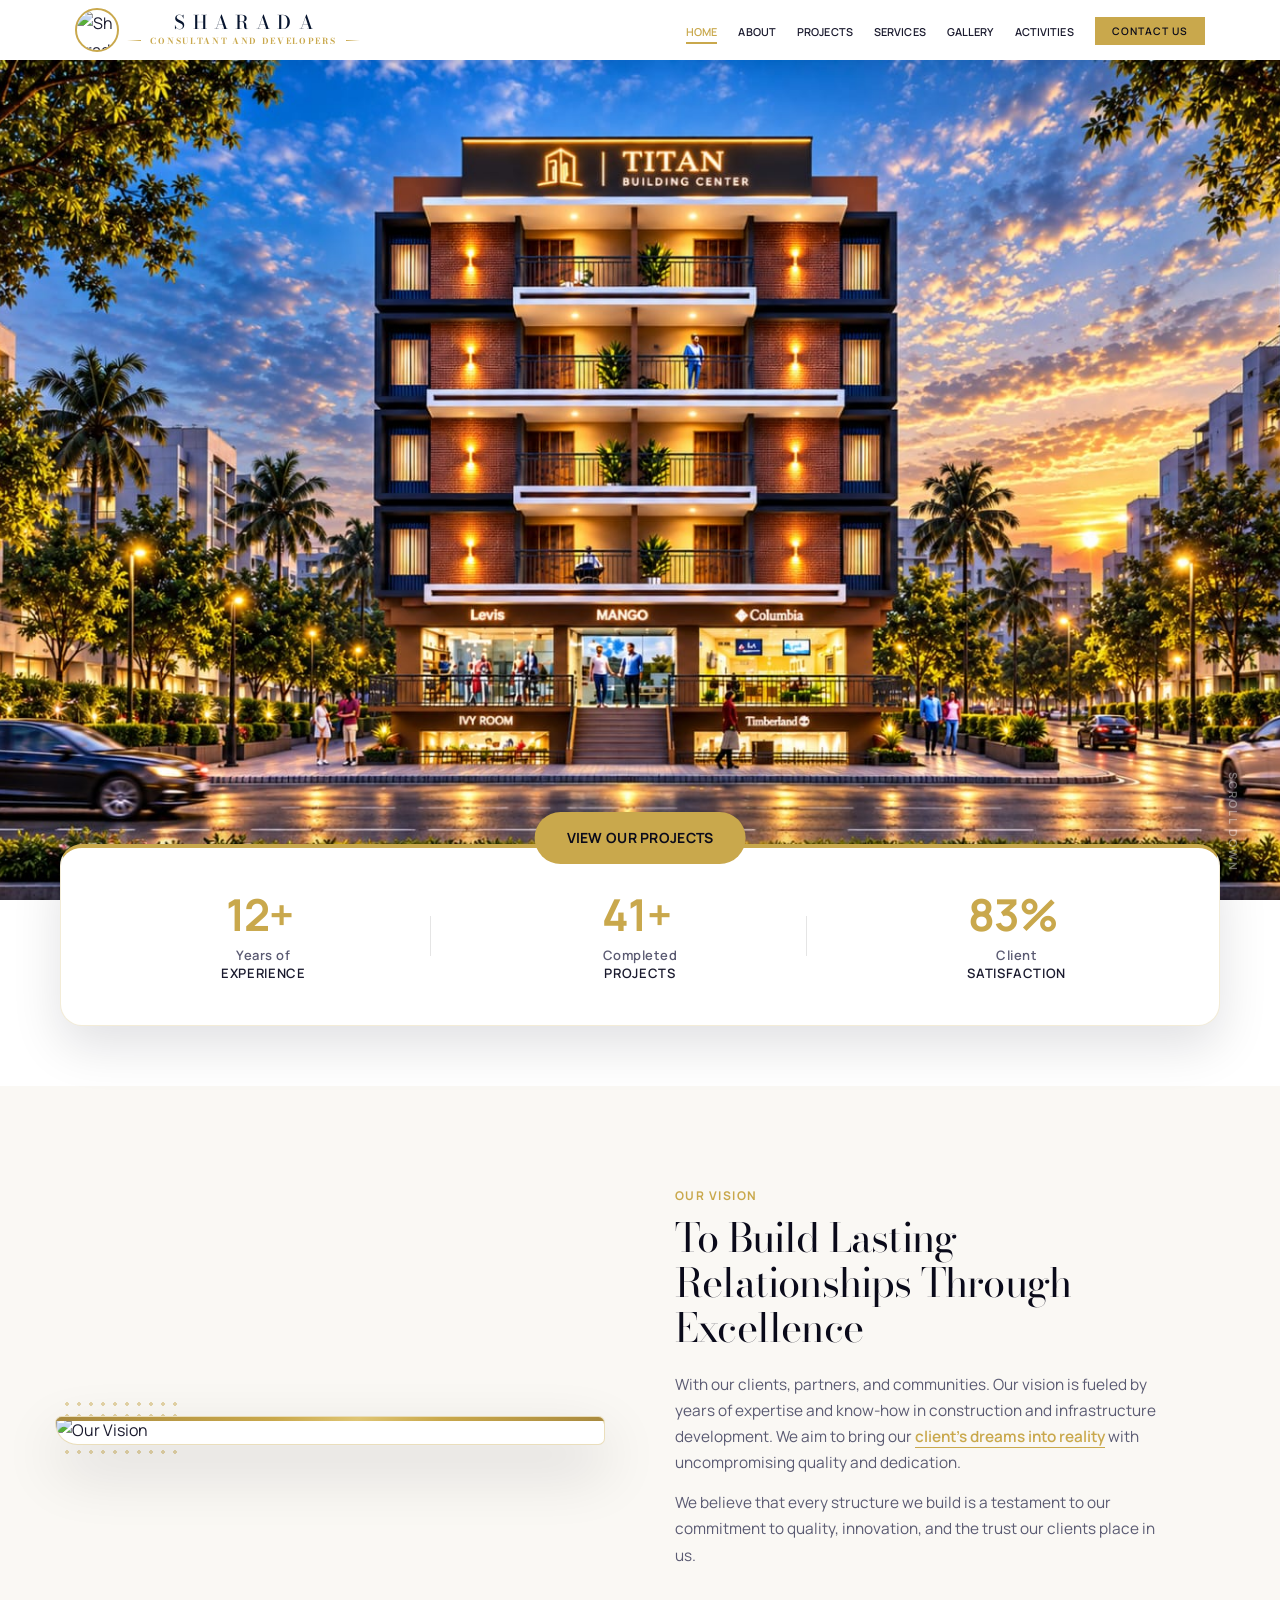
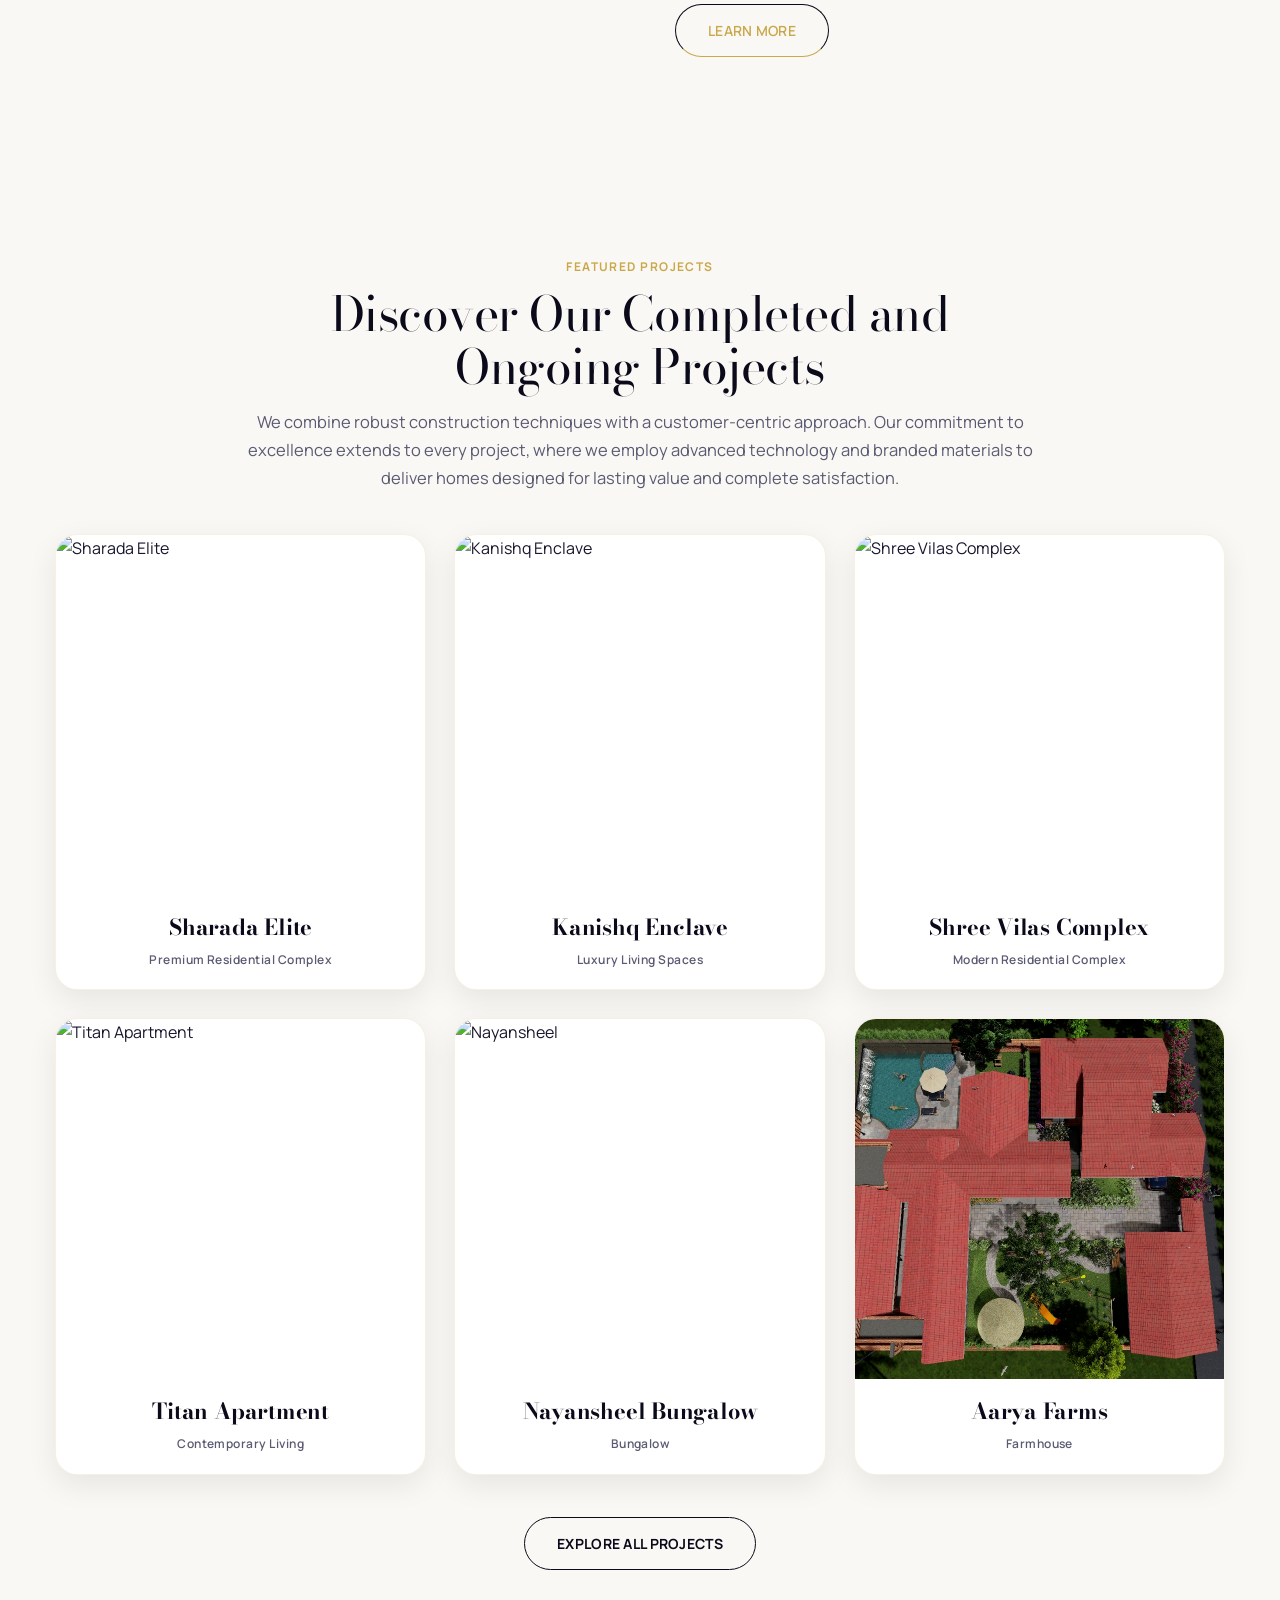
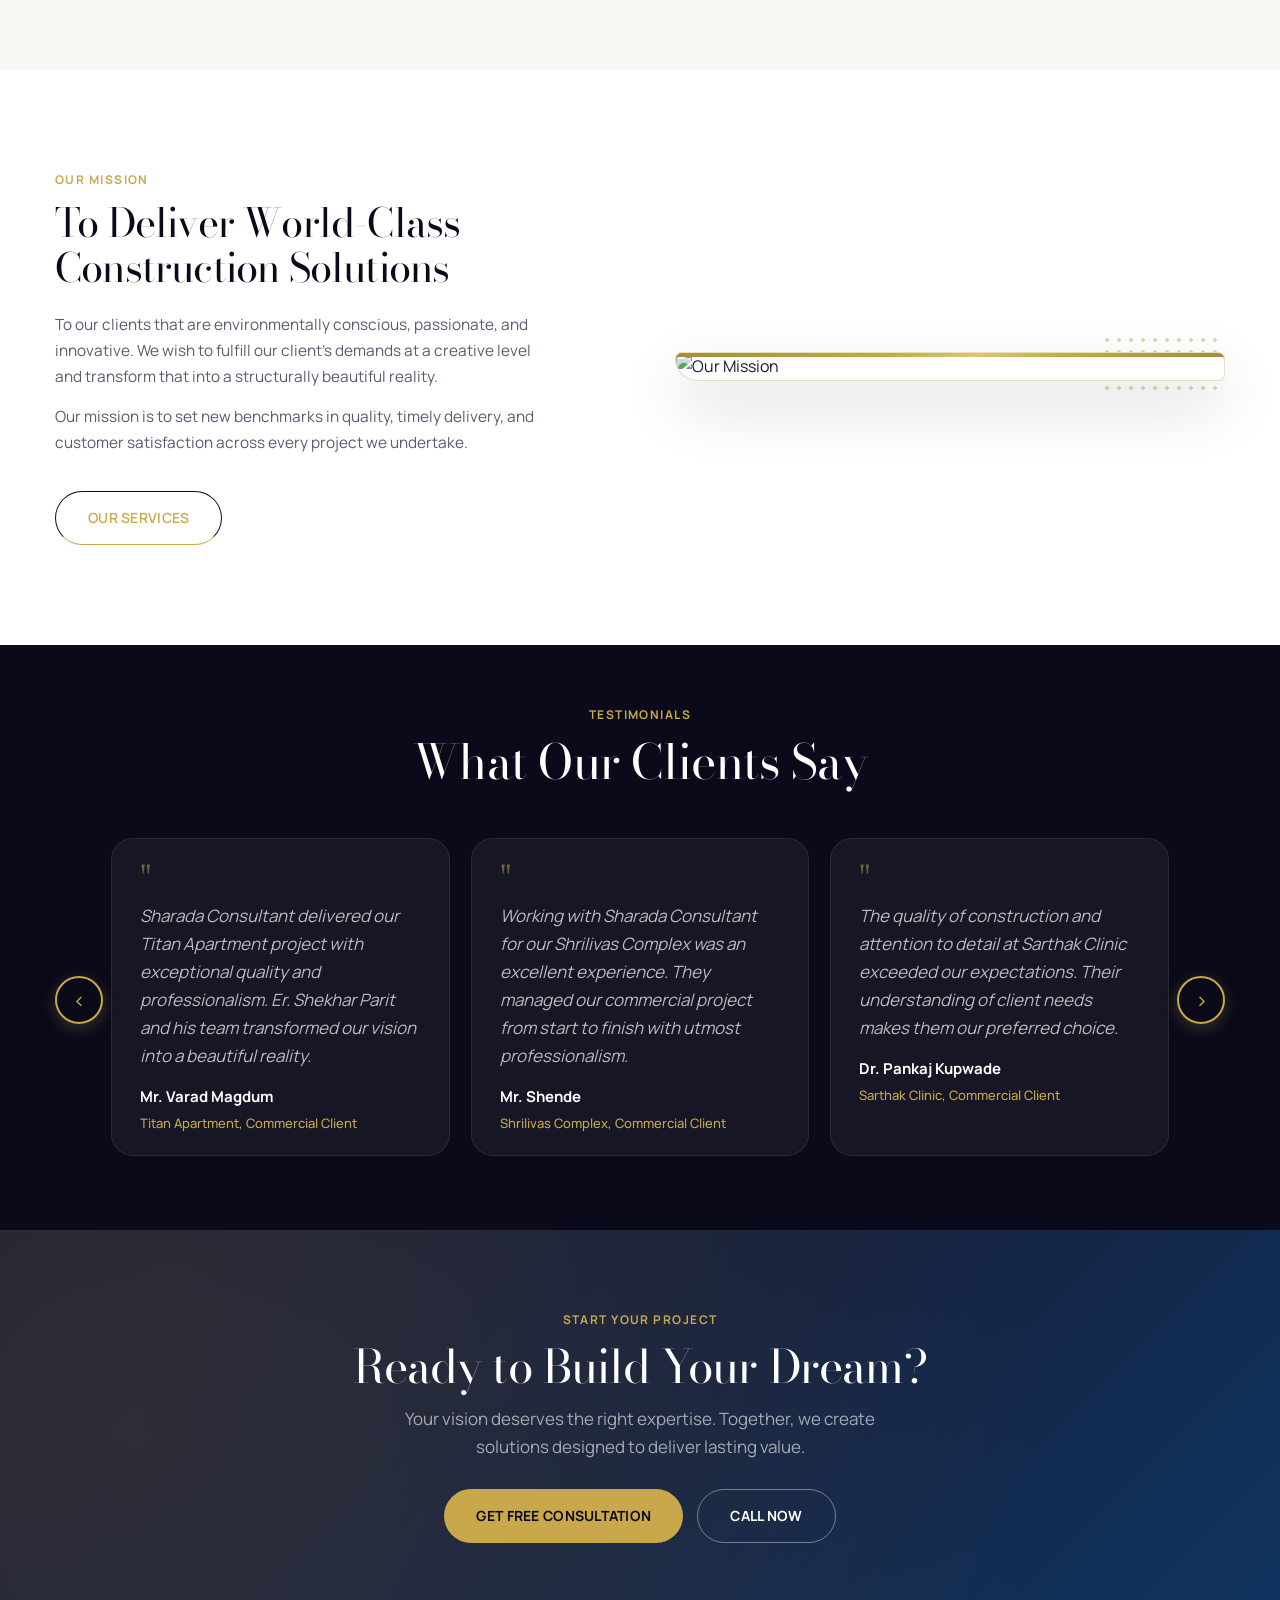
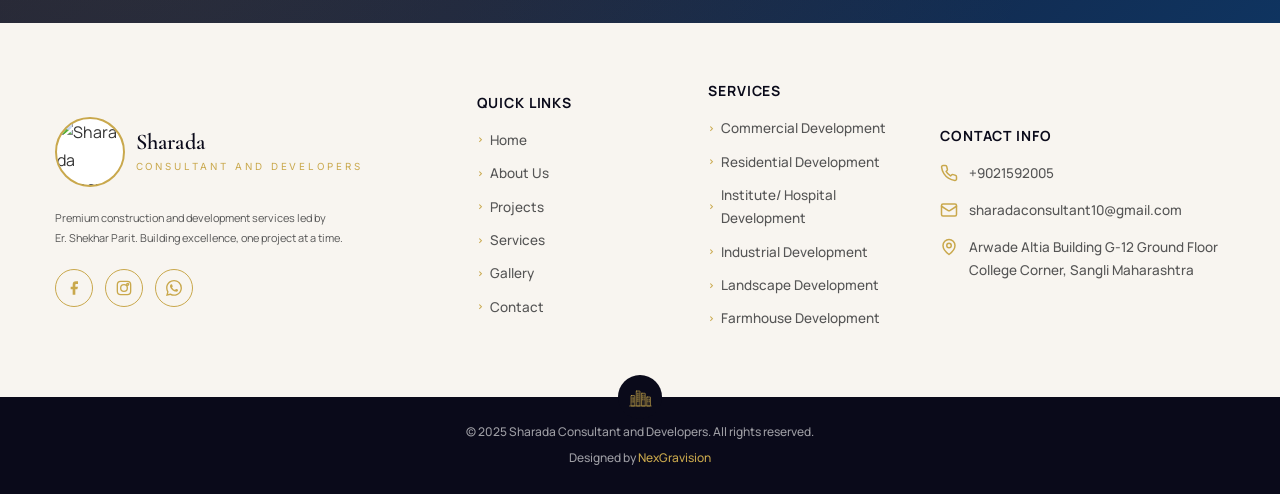
==== commit b0fb62f0: "perf: replace Titan hero image with 3.05 PM view; optimized img1 to JPEG; lazy-load non-first slides" ====
--- a/index.html
+++ b/index.html
@@ -70,20 +70,20 @@
   <section class="hero-slider">
     <!-- PC / desktop slideshow (tablet & up) -->
     <div class="hero-slide hero-slide-desktop active">
-      <div class="hero-slide-fill" style="background-image:url('images/img2.png')"></div>
-      <img src="images/img2.png" alt="Sharada Consultant premium residence exterior view" class="hero-slide-bg" loading="eager" fetchpriority="high" decoding="async">
+      <div class="hero-slide-fill" style="background-image:url('images/WhatsApp Image 2026-10-14 at 3.05.04 PM.jpeg')"></div>
+      <img src="images/WhatsApp Image 2026-10-14 at 3.05.04 PM.jpeg" alt="Sharada Consultant project exterior view" class="hero-slide-bg" loading="eager" fetchpriority="high" decoding="async">
     </div>
     <div class="hero-slide hero-slide-desktop">
-      <div class="hero-slide-fill" style="background-image:url('images/img1.png')"></div>
-      <img src="images/img1.png" alt="Sharada Consultant premium brick residence exterior view" class="hero-slide-bg" loading="eager" decoding="async">
+      <div class="hero-slide-fill" style="background-image:url('images/img1.jpg')"></div>
+      <img src="images/img1.jpg" alt="Sharada Consultant premium brick residence exterior view" class="hero-slide-bg" loading="lazy" decoding="async">
     </div>
     <div class="hero-slide hero-slide-desktop">
       <div class="hero-slide-fill" style="background-image:url('images/WhatsApp Image 2026-10-14 at 2.56.49 PM (1).jpeg')"></div>
-      <img src="images/WhatsApp Image 2026-10-14 at 2.56.49 PM (1).jpeg" alt="Sharada Consultant residence panoramic view" class="hero-slide-bg" loading="eager" decoding="async">
+      <img src="images/WhatsApp Image 2026-10-14 at 2.56.49 PM (1).jpeg" alt="Sharada Consultant residence panoramic view" class="hero-slide-bg" loading="lazy" decoding="async">
     </div>
     <div class="hero-slide hero-slide-desktop">
       <div class="hero-slide-fill" style="background-image:url('images/WhatsApp Image 2026-10-14 at 3.44.00 PM.jpeg')"></div>
-      <img src="images/WhatsApp Image 2026-10-14 at 3.44.00 PM.jpeg" alt="Sharada Consultant project view" class="hero-slide-bg" loading="eager" decoding="async">
+      <img src="images/WhatsApp Image 2026-10-14 at 3.44.00 PM.jpeg" alt="Sharada Consultant project view" class="hero-slide-bg" loading="lazy" decoding="async">
     </div>
 
     <!-- Mobile slideshow (phones) -->
@@ -93,15 +93,15 @@
     </div>
     <div class="hero-slide hero-slide-mobile">
       <div class="hero-slide-fill" style="background-image:url('images/WhatsApp Image 2026-10-14 at 3.04.43 PM (1).jpeg')"></div>
-      <img src="images/WhatsApp Image 2026-10-14 at 3.04.43 PM (1).jpeg" alt="Sharada Consultant project mobile view" class="hero-slide-bg" loading="eager" decoding="async">
+      <img src="images/WhatsApp Image 2026-10-14 at 3.04.43 PM (1).jpeg" alt="Sharada Consultant project mobile view" class="hero-slide-bg" loading="lazy" decoding="async">
     </div>
     <div class="hero-slide hero-slide-mobile">
       <div class="hero-slide-fill" style="background-image:url('images/WhatsApp Image 2026-10-14 at 2.55.44 PM (1).jpeg')"></div>
-      <img src="images/WhatsApp Image 2026-10-14 at 2.55.44 PM (1).jpeg" alt="Sharada Consultant building mobile view" class="hero-slide-bg" loading="eager" decoding="async">
+      <img src="images/WhatsApp Image 2026-10-14 at 2.55.44 PM (1).jpeg" alt="Sharada Consultant building mobile view" class="hero-slide-bg" loading="lazy" decoding="async">
     </div>
     <div class="hero-slide hero-slide-mobile">
       <div class="hero-slide-fill" style="background-image:url('images/WhatsApp Image 2026-10-14 at 2.44.48 PM (1).jpeg')"></div>
-      <img src="images/WhatsApp Image 2026-10-14 at 2.44.48 PM (1).jpeg" alt="Sharada Consultant residence elevation mobile view" class="hero-slide-bg" loading="eager" decoding="async">
+      <img src="images/WhatsApp Image 2026-10-14 at 2.44.48 PM (1).jpeg" alt="Sharada Consultant residence elevation mobile view" class="hero-slide-bg" loading="lazy" decoding="async">
     </div>
 
     <div class="hero-overlay">
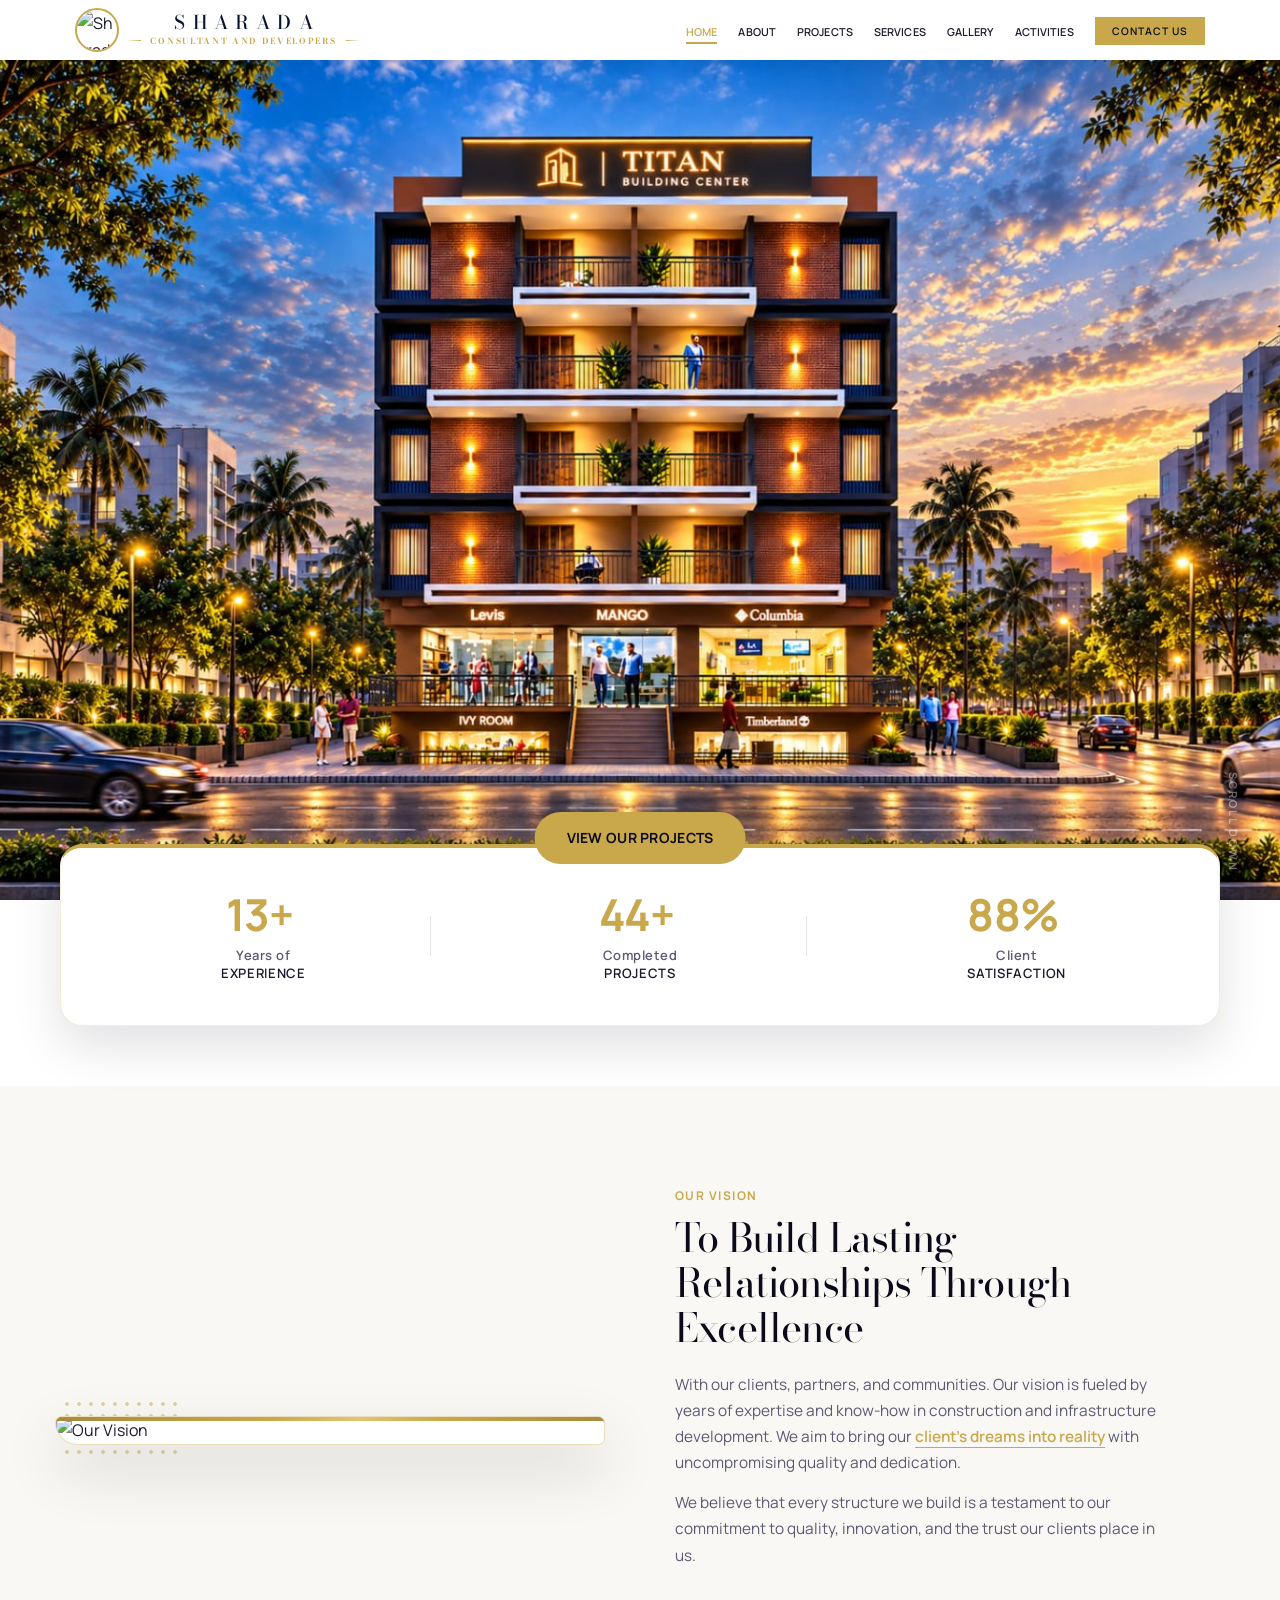
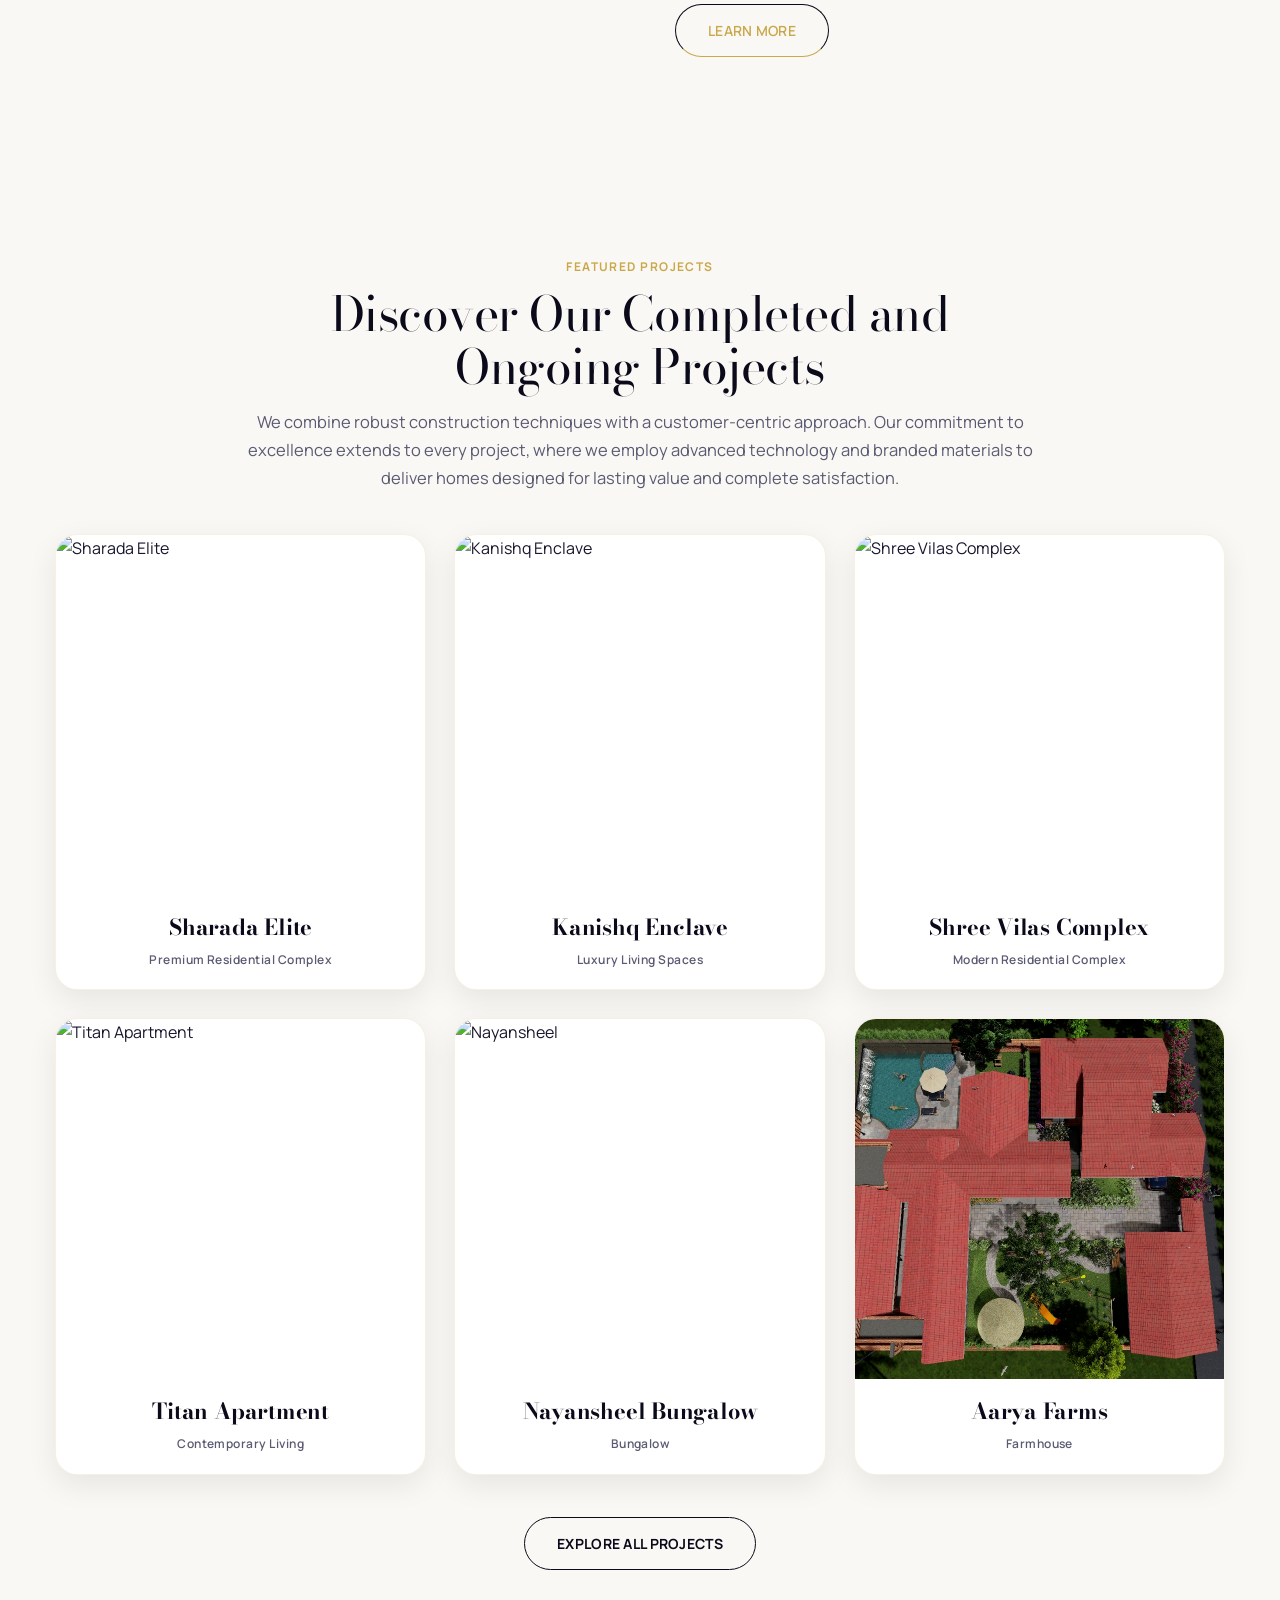
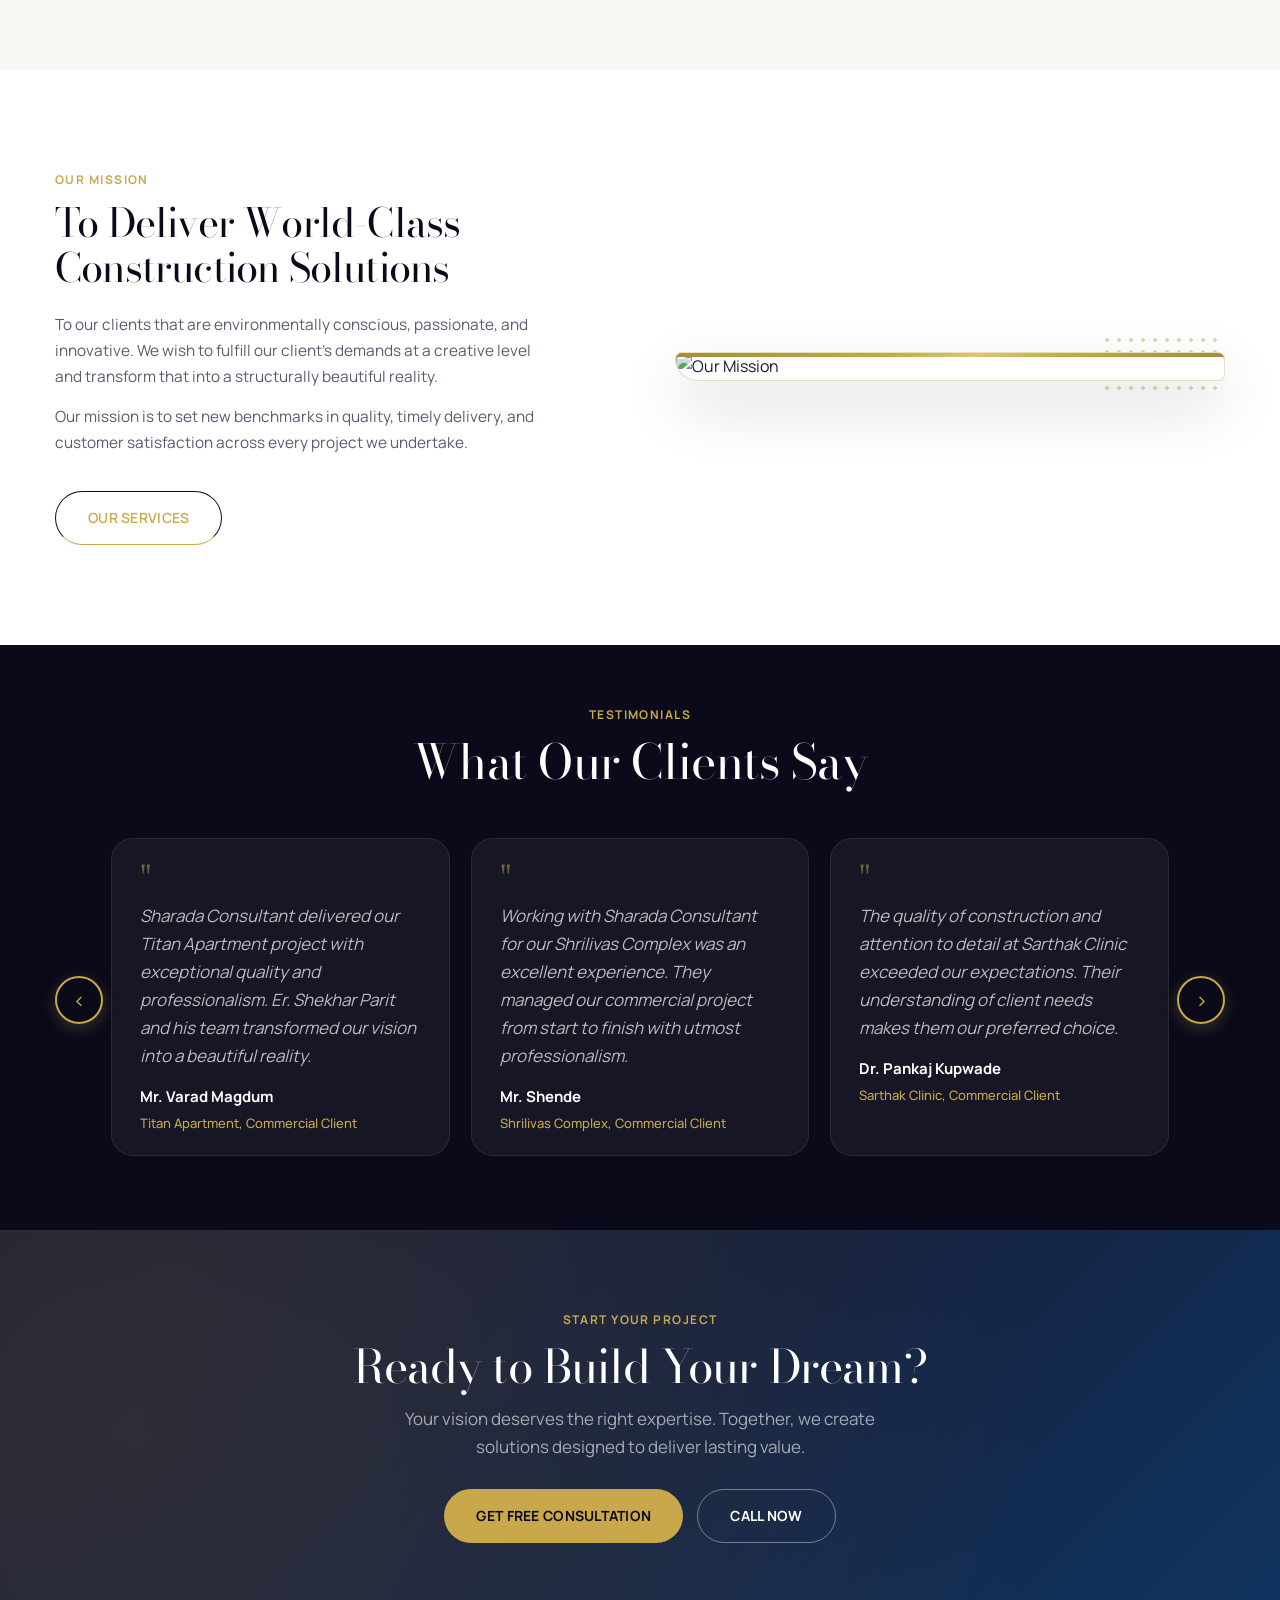
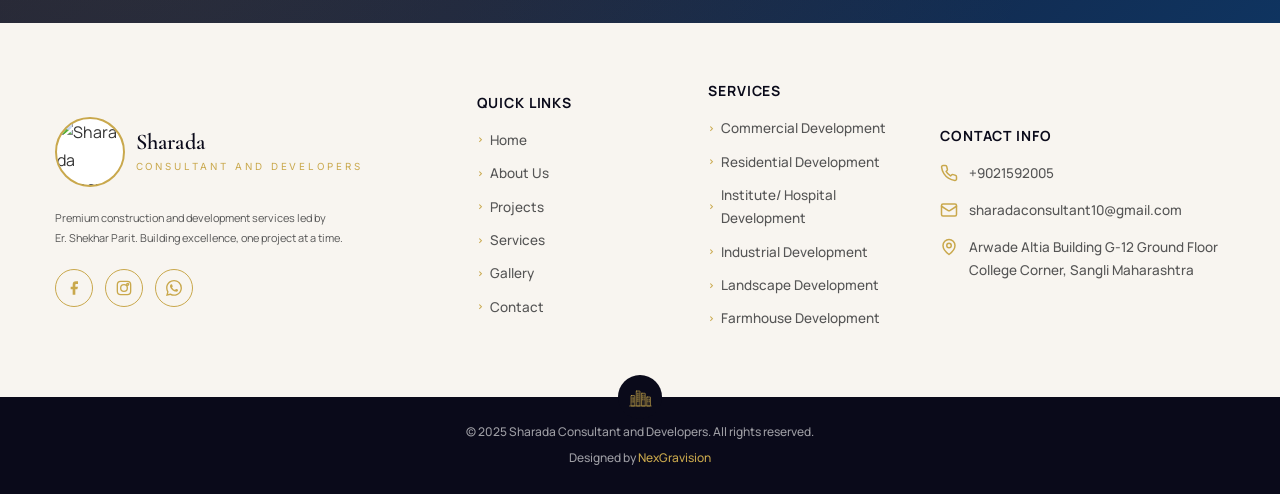
==== commit b87e0682: "fix: hero image top-aligned so roof/signage fully visible; faster slide rotation (3.5s)" ====
--- a/index.html
+++ b/index.html
@@ -8,7 +8,7 @@
   <link rel="preconnect" href="https://fonts.googleapis.com">
   <link rel="preconnect" href="https://fonts.gstatic.com" crossorigin>
   <link rel="stylesheet" href="https://fonts.googleapis.com/css2?family=Bodoni+Moda:ital,wght@0,400;0,500;0,600;0,700;0,800;0,900;1,400;1,500;1,600;1,700&family=DM+Serif+Display:ital@0;1&family=Manrope:wght@400;500;600;700;800&family=Marcellus:wght@400;700&family=Inter:wght@300;400;500;600;700&family=Cormorant+Garamond:ital,wght@0,300;0,400;0,500;0,600;0,700;1,300;1,400;1,500;1,600;1,700&display=swap">
-  <link rel="stylesheet" href="css/style.css?v=99">
+  <link rel="stylesheet" href="css/style.css?v=100">
   <link rel="prefetch" href="contact.html" as="document">
   <link rel="icon" href="data:;base64,=">
 </head>
@@ -401,6 +401,6 @@
     <button class="lightbox-nav lightbox-next" aria-label="Next">&#8250;</button>
   </div>
 
-  <script src="js/main.js?v=13" defer></script>
+  <script src="js/main.js?v=14" defer></script>
 </body>
 </html>
--- a/css/style.css
+++ b/css/style.css
@@ -1232,17 +1232,17 @@
 }
 
 /* ===== HERO IMAGE: fill edge-to-edge, no letterbox strip ===== */
-/* contain left a dark blurred band between the navbar and the photo.
-   cover fills the entire hero so the image touches the navbar directly
-   on every screen. Centered position keeps the building in view; no
-   stretching or distortion (aspect ratio preserved by cover). */
+/* cover fills the entire hero so the image touches the navbar directly
+   on every screen. Centered TOP position keeps the roof/signage fully
+   visible (nothing cut at the top); extra crop happens at the bottom
+   only. No stretching or distortion (aspect ratio preserved by cover). */
 .hero-slide-bg {
   object-fit: cover !important;
-  object-position: center center !important;
+  object-position: center top !important;
 }
 @media (max-width: 767px) {
   .hero-slide-bg {
-    object-position: center 40% !important;
+    object-position: center 30% !important;
   }
 }
 
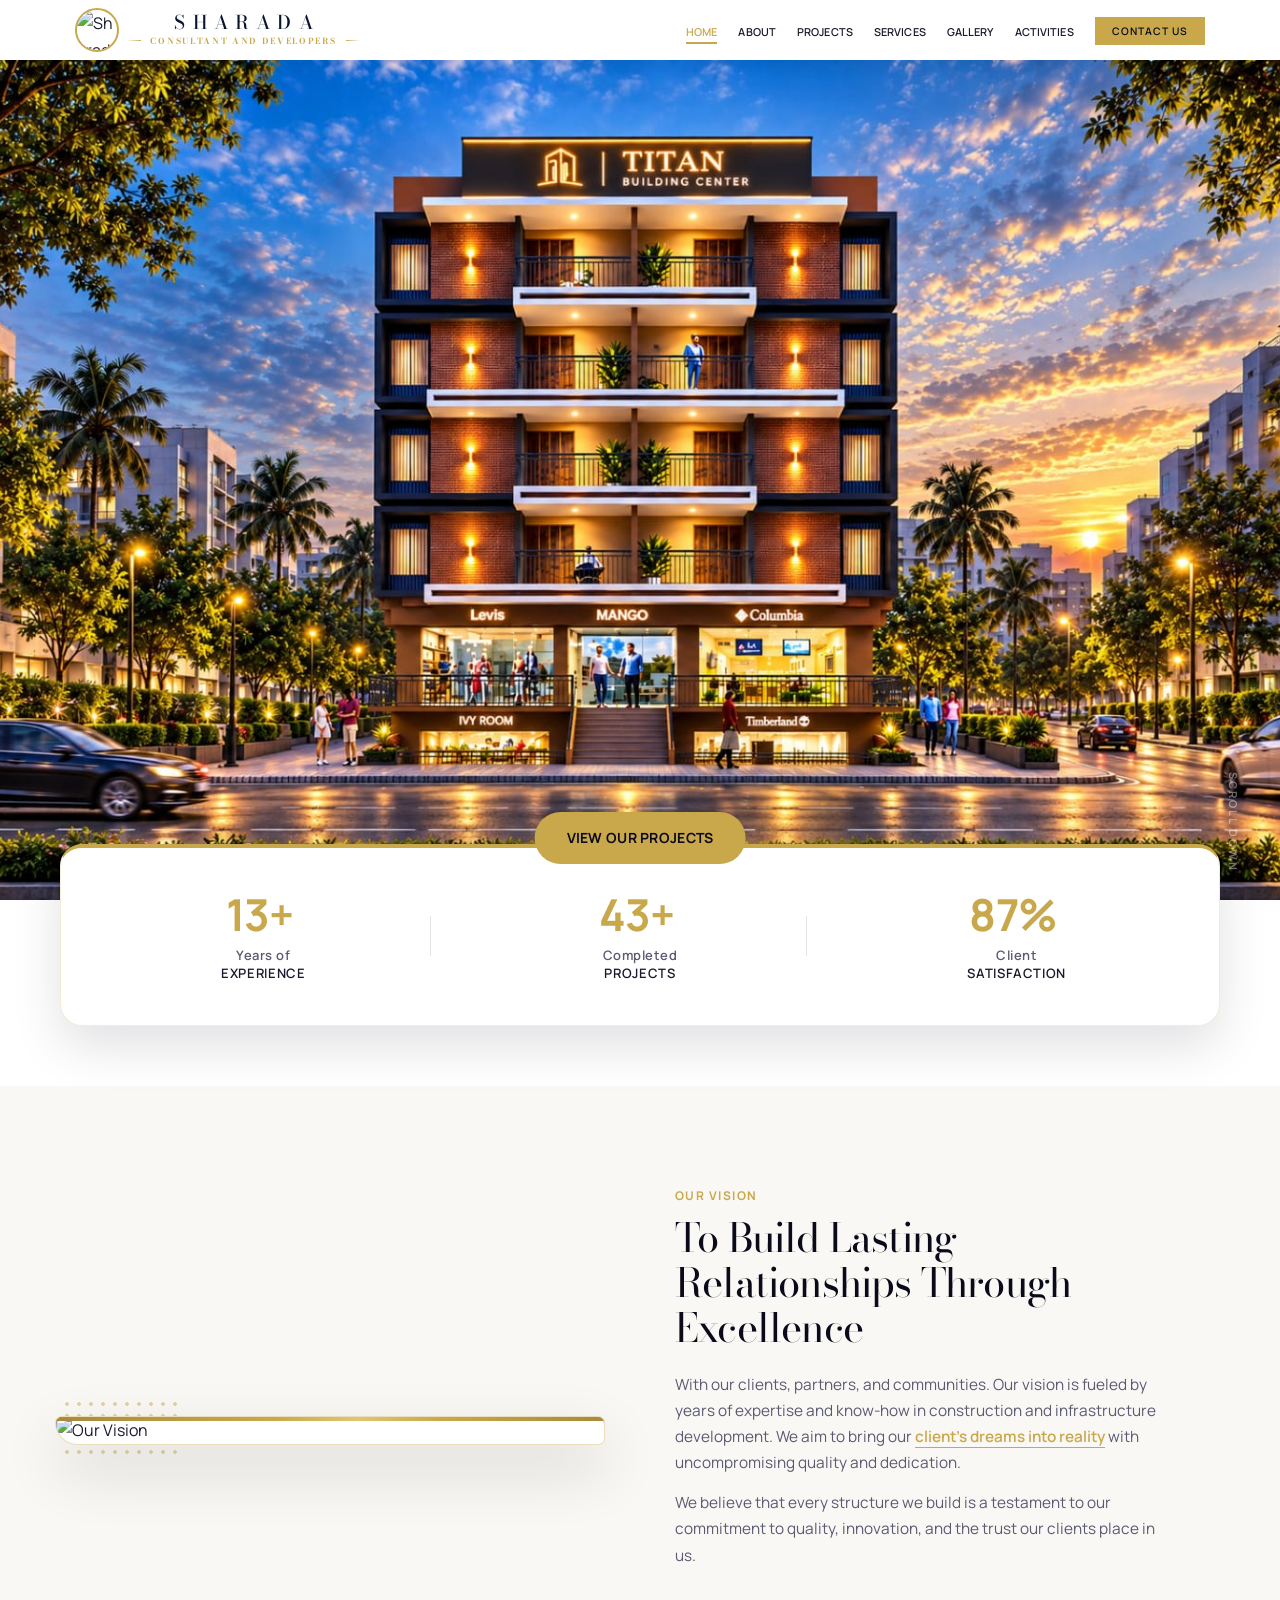
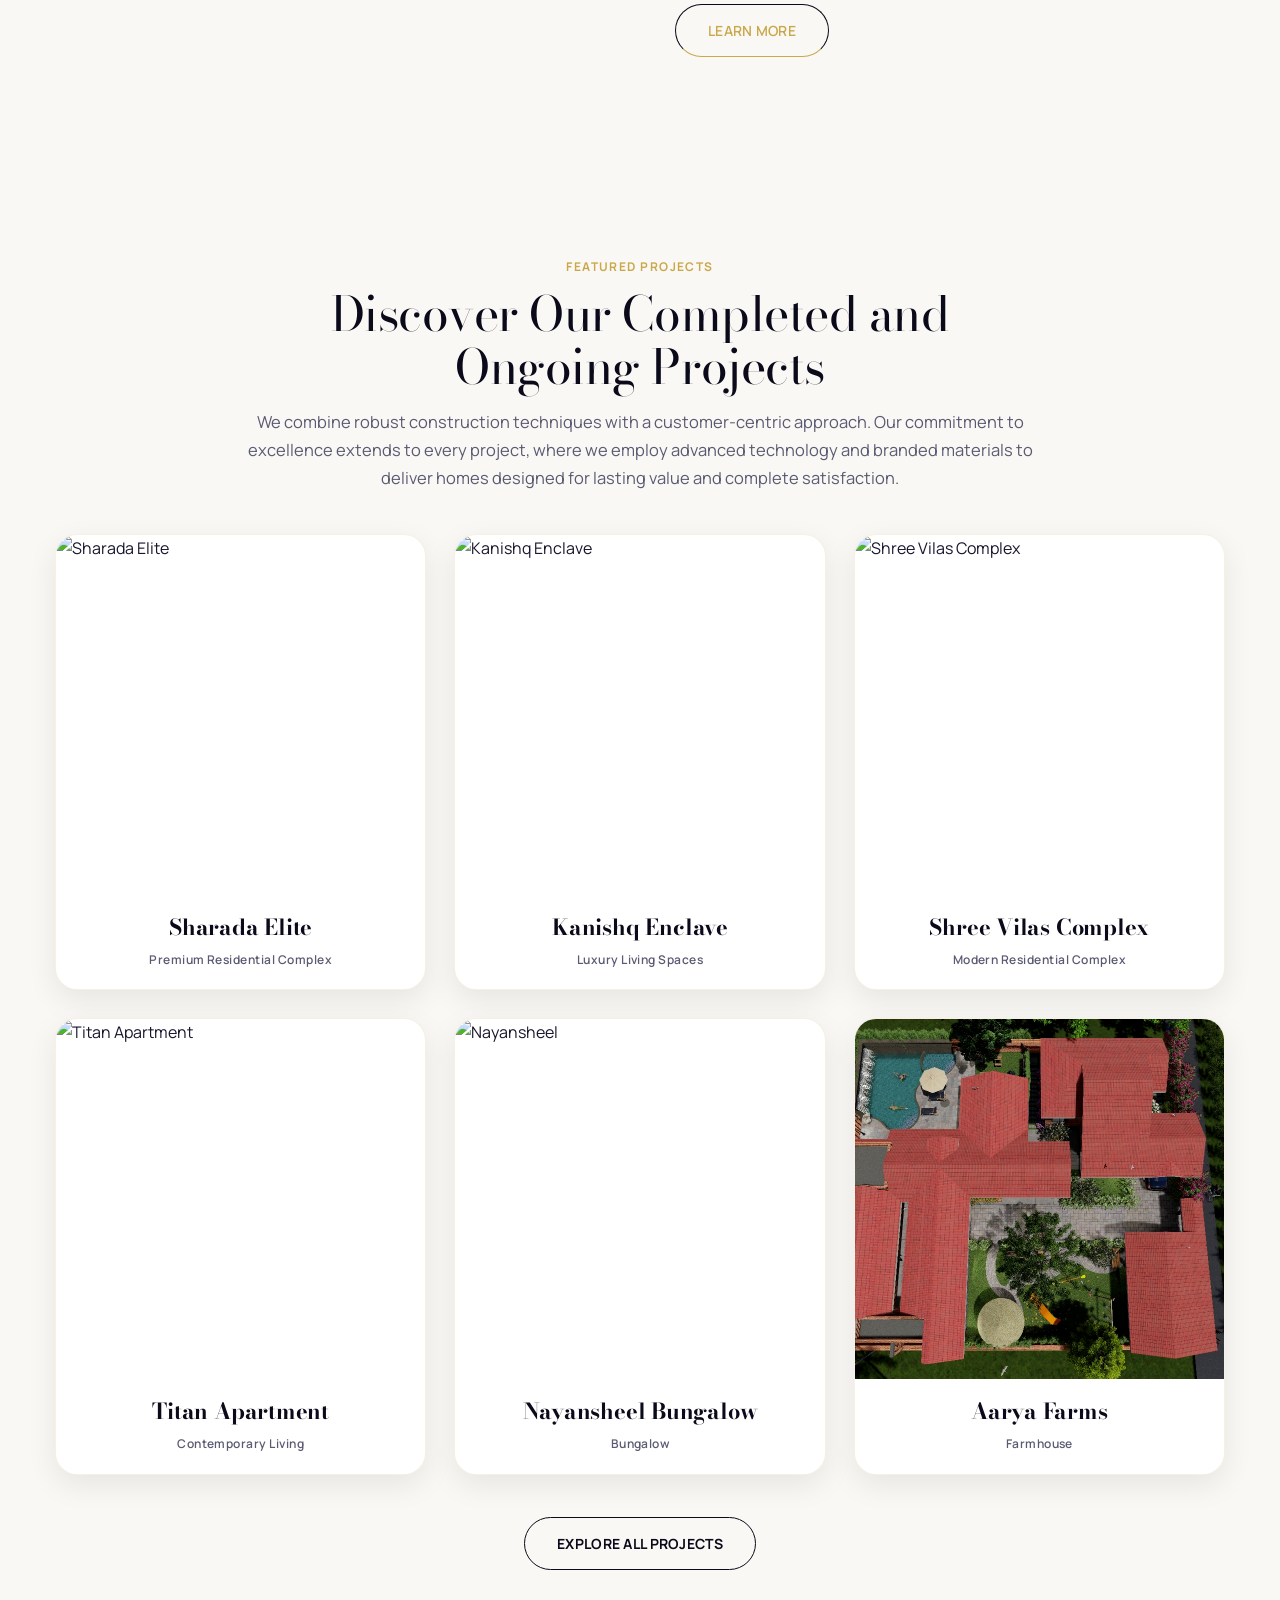
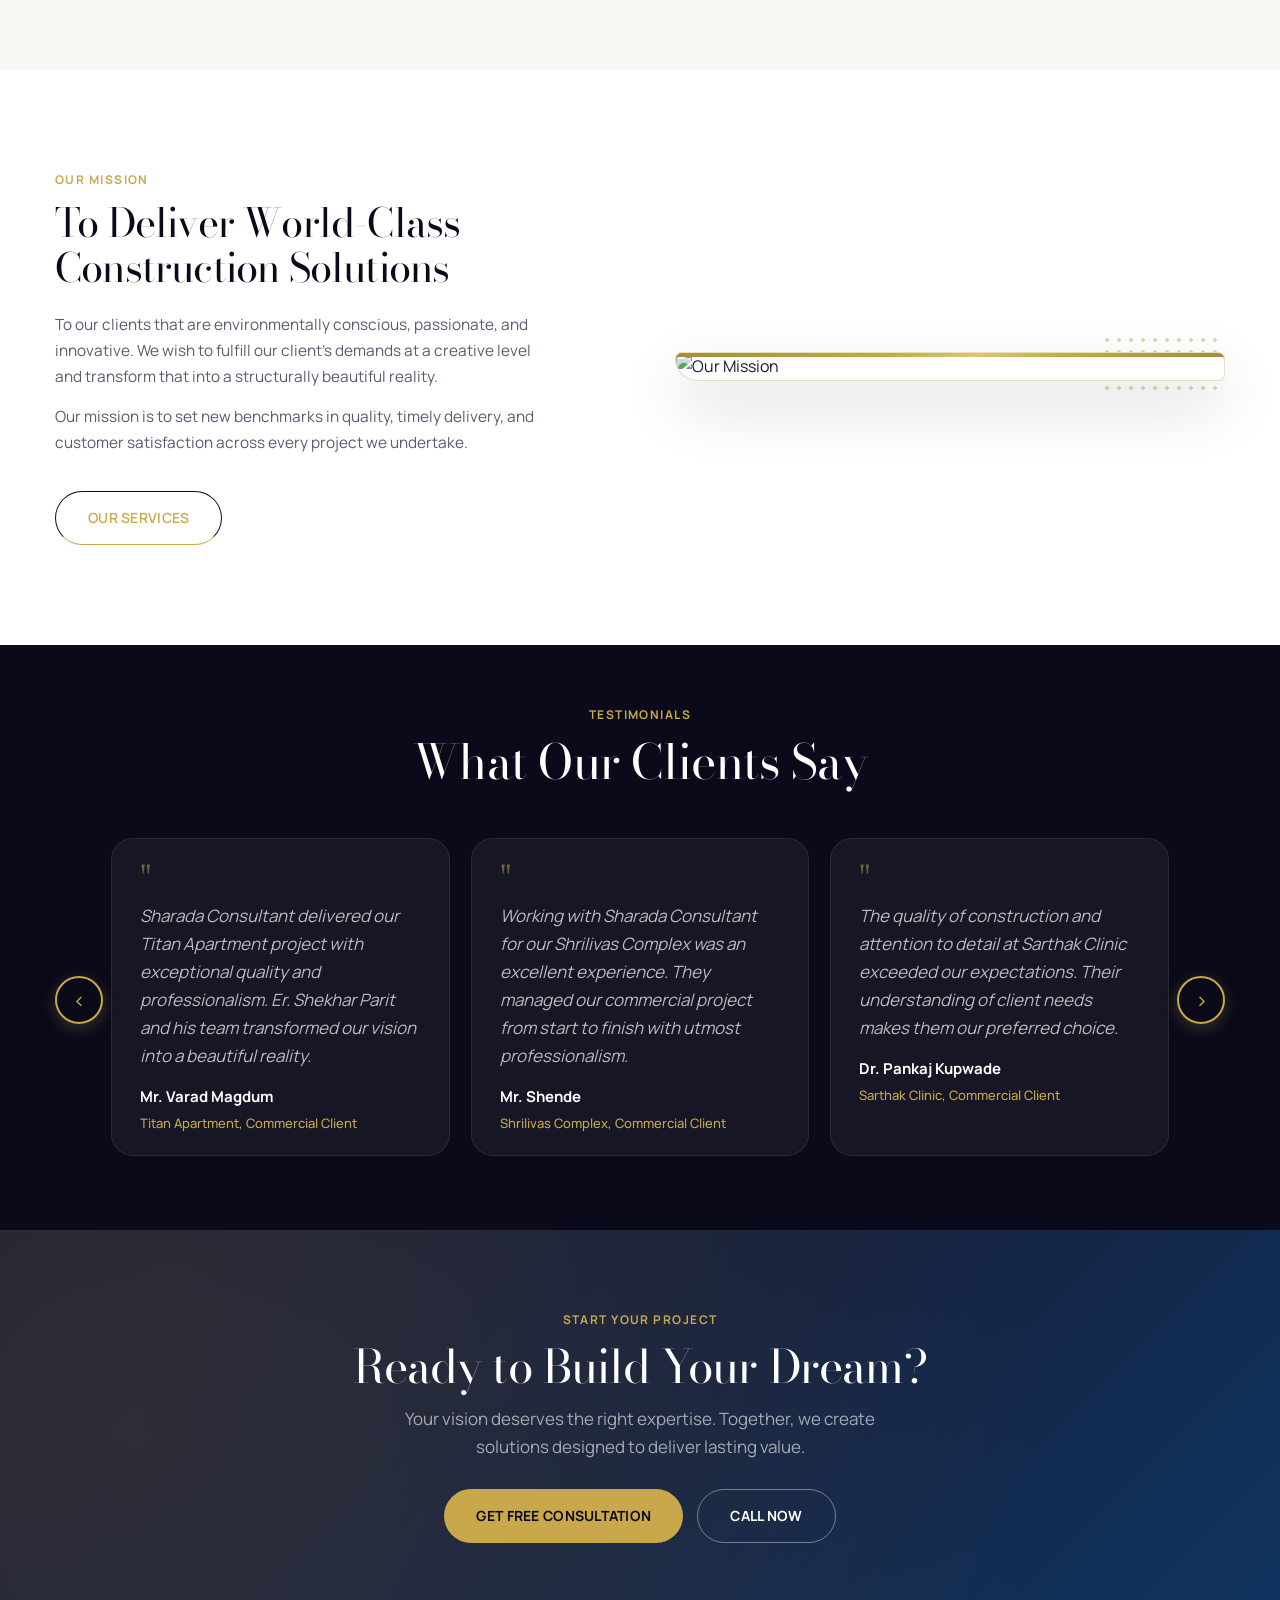
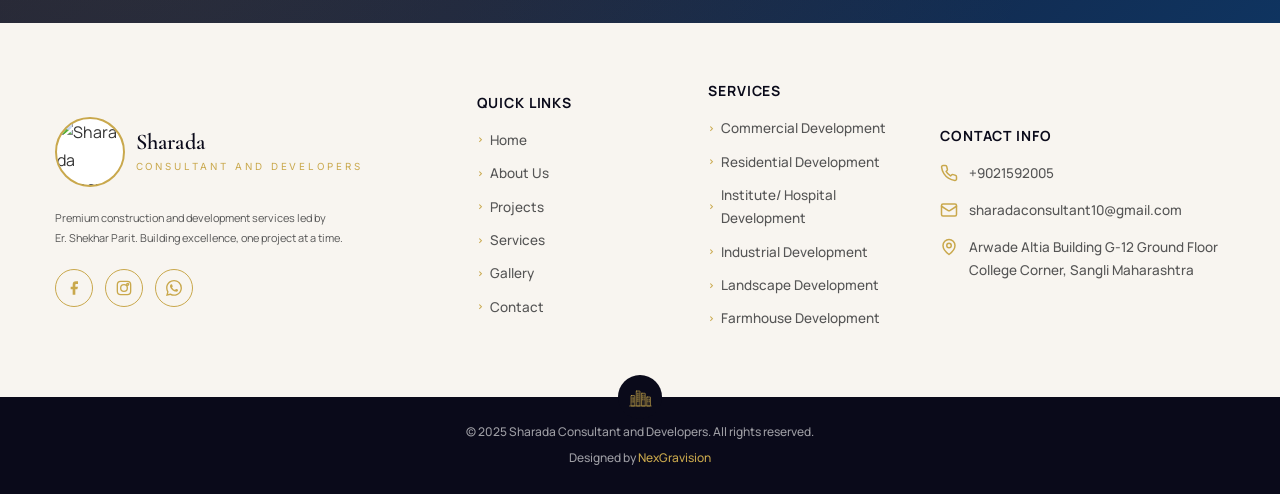
==== commit c3da5521: "feat: dark translucent backdrop behind mobile logo text - readable over bright hero" ====
--- a/index.html
+++ b/index.html
@@ -8,7 +8,7 @@
   <link rel="preconnect" href="https://fonts.googleapis.com">
   <link rel="preconnect" href="https://fonts.gstatic.com" crossorigin>
   <link rel="stylesheet" href="https://fonts.googleapis.com/css2?family=Bodoni+Moda:ital,wght@0,400;0,500;0,600;0,700;0,800;0,900;1,400;1,500;1,600;1,700&family=DM+Serif+Display:ital@0;1&family=Manrope:wght@400;500;600;700;800&family=Marcellus:wght@400;700&family=Inter:wght@300;400;500;600;700&family=Cormorant+Garamond:ital,wght@0,300;0,400;0,500;0,600;0,700;1,300;1,400;1,500;1,600;1,700&display=swap">
-  <link rel="stylesheet" href="css/style.css?v=100">
+  <link rel="stylesheet" href="css/style.css?v=101">
   <link rel="prefetch" href="contact.html" as="document">
   <link rel="icon" href="data:;base64,=">
 </head>
--- a/css/style.css
+++ b/css/style.css
@@ -1276,3 +1276,25 @@
     font-size: 0.74rem !important;
   }
 }
+
+/* ===== MOBILE: readable company name over hero (transparent header) ===== */
+/* Matches the hamburger's dark translucent treatment so SHARADA and the
+   tagline stay legible against bright sky/photos. Mobile only. */
+@media (max-width: 1023px) {
+  .header.transparent:not(.scrolled) .nav-logo-text {
+    background: rgba(10, 10, 26, 0.5);
+    -webkit-backdrop-filter: blur(8px);
+    backdrop-filter: blur(8px);
+    padding: 4px 12px;
+    border-radius: 10px;
+  }
+  .header.transparent:not(.scrolled) .nav-logo-name {
+    color: #fff;
+    text-shadow: 0 1px 8px rgba(0, 0, 0, 0.75);
+  }
+  .header.transparent:not(.scrolled) .nav-logo-tagline {
+    color: #dfc574;
+    font-weight: 700;
+    text-shadow: 0 1px 8px rgba(0, 0, 0, 0.65);
+  }
+}
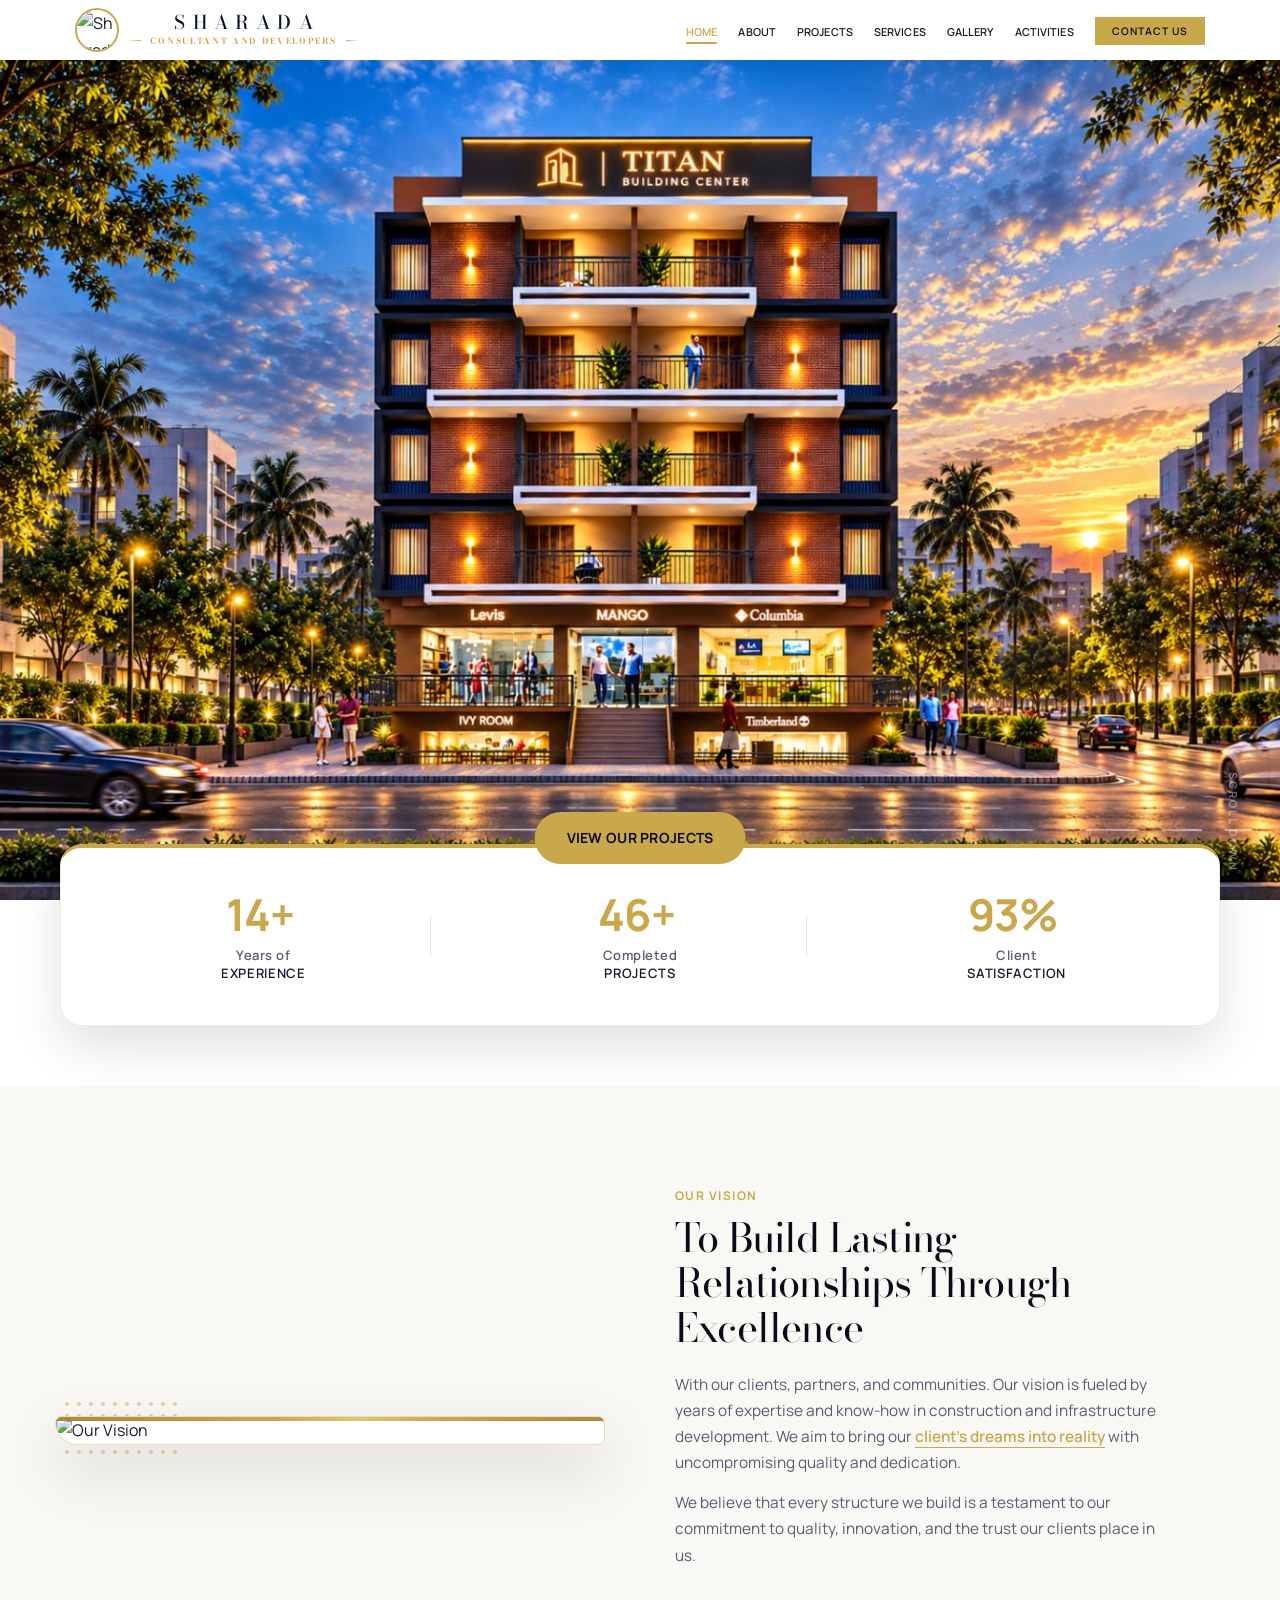
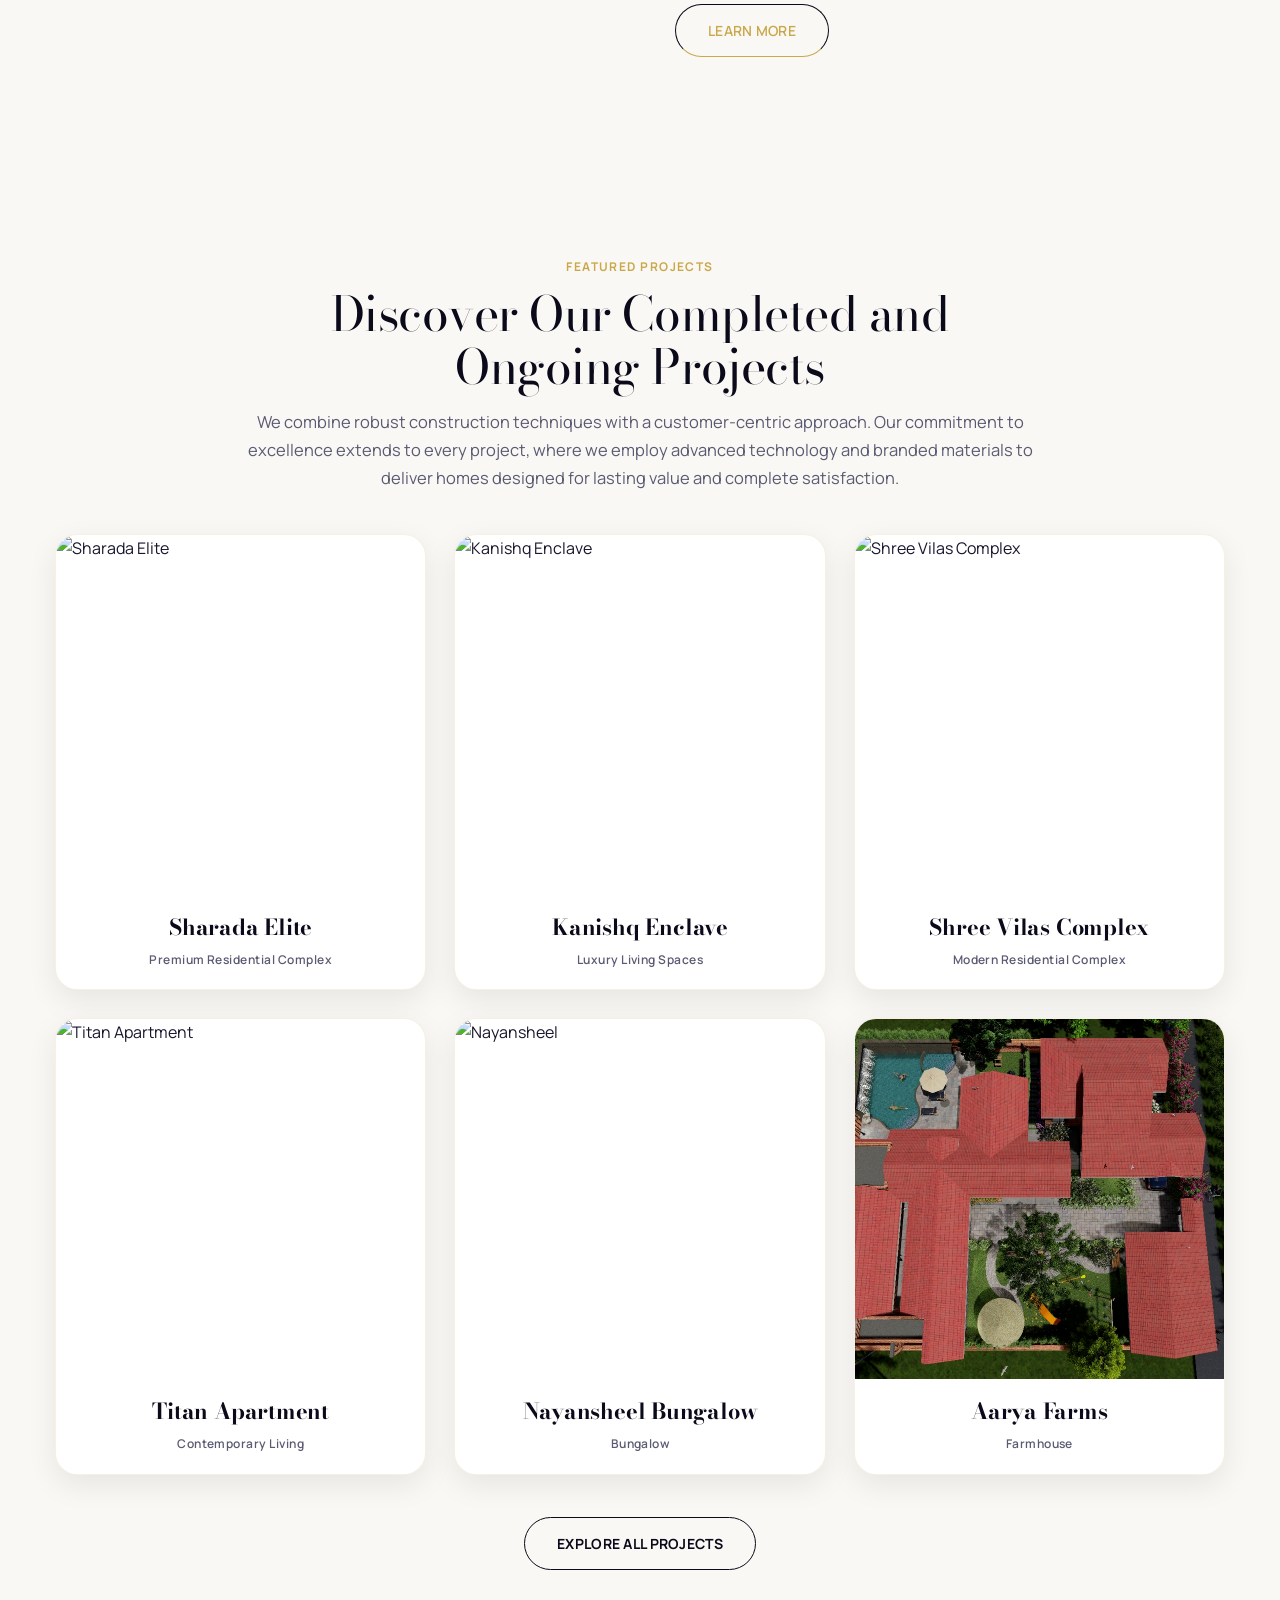
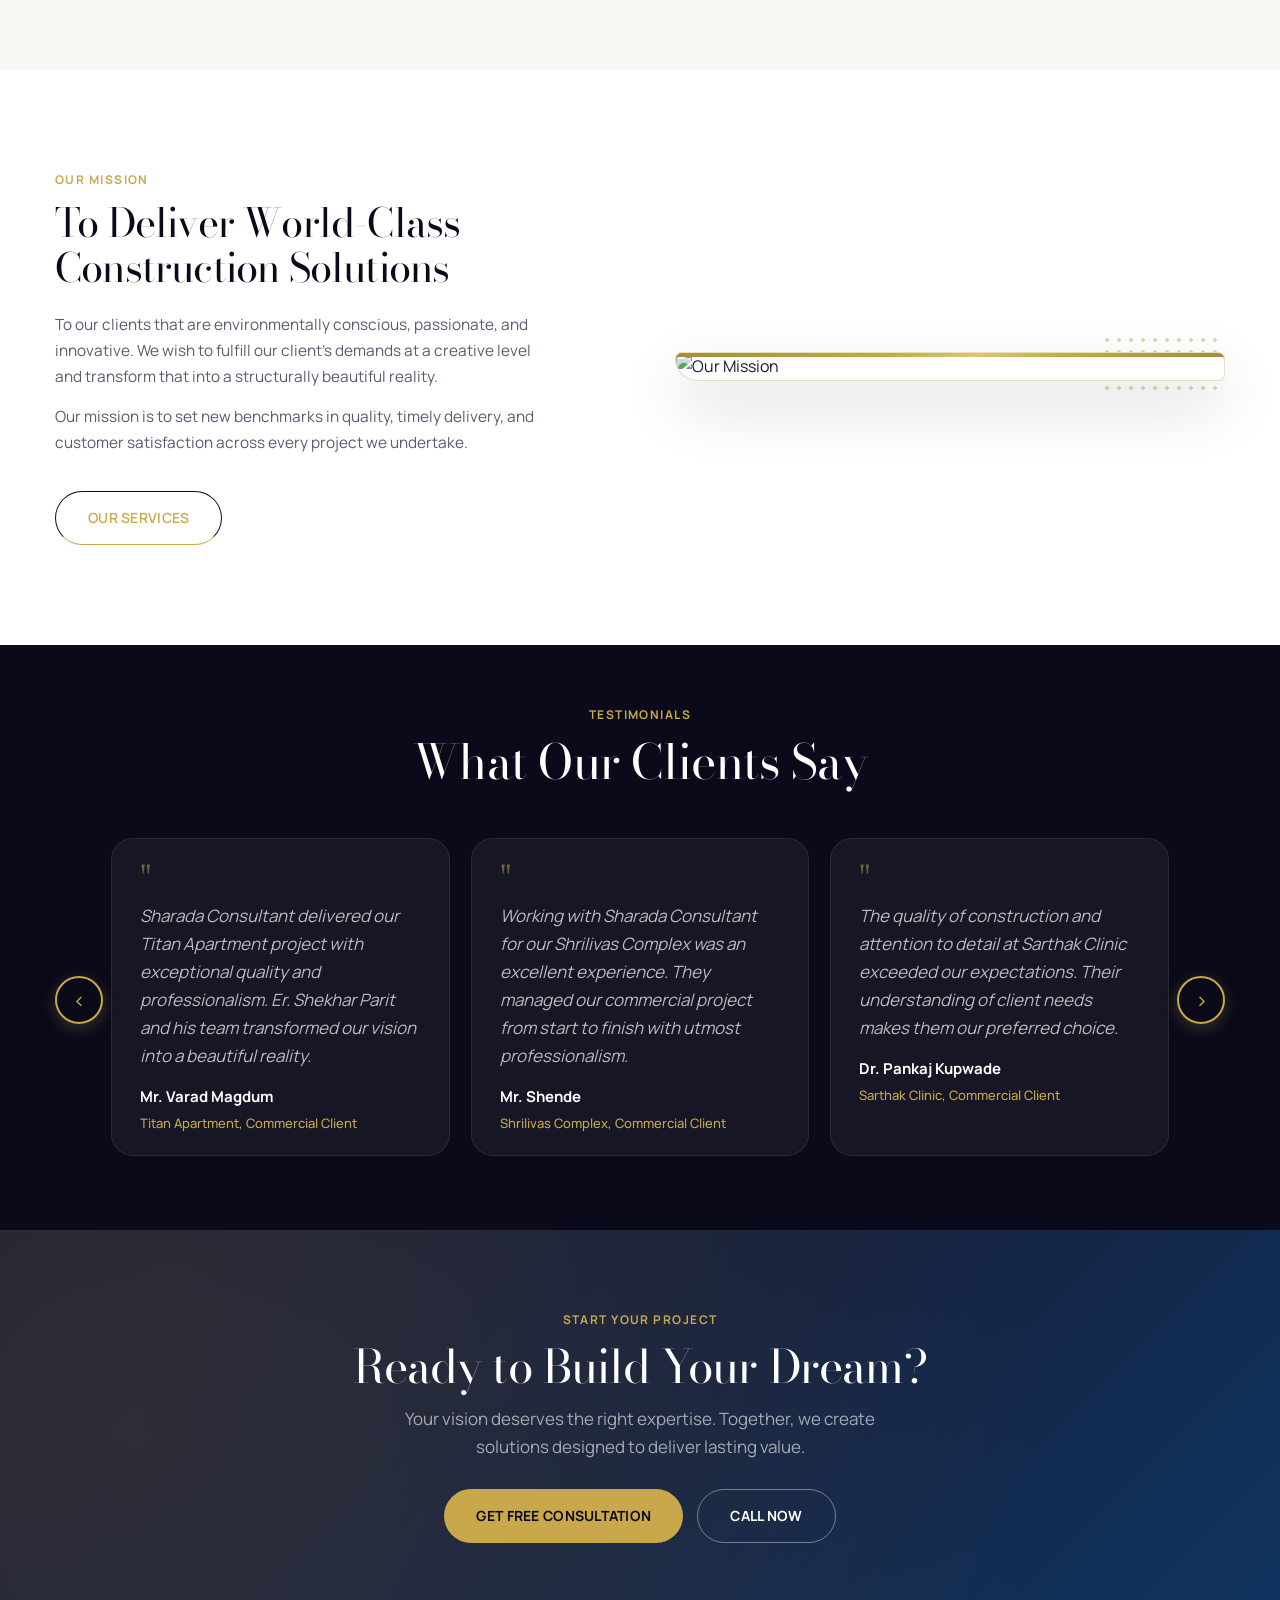
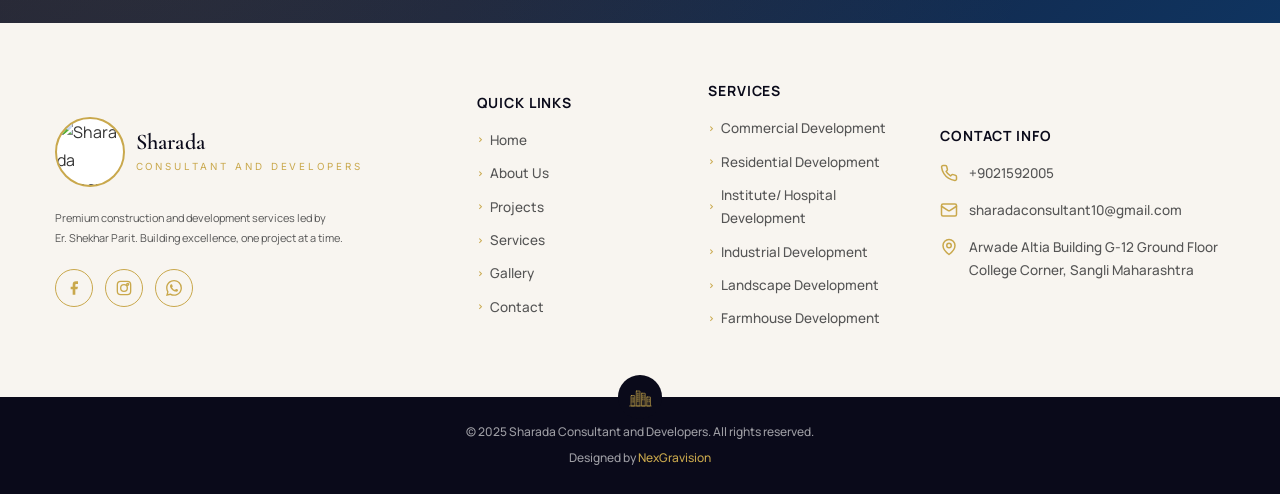
==== commit ec756633: "Revert "feat: dark translucent backdrop behind mobile logo text - readable over bright hero" This re" ====
--- a/index.html
+++ b/index.html
@@ -8,7 +8,7 @@
   <link rel="preconnect" href="https://fonts.googleapis.com">
   <link rel="preconnect" href="https://fonts.gstatic.com" crossorigin>
   <link rel="stylesheet" href="https://fonts.googleapis.com/css2?family=Bodoni+Moda:ital,wght@0,400;0,500;0,600;0,700;0,800;0,900;1,400;1,500;1,600;1,700&family=DM+Serif+Display:ital@0;1&family=Manrope:wght@400;500;600;700;800&family=Marcellus:wght@400;700&family=Inter:wght@300;400;500;600;700&family=Cormorant+Garamond:ital,wght@0,300;0,400;0,500;0,600;0,700;1,300;1,400;1,500;1,600;1,700&display=swap">
-  <link rel="stylesheet" href="css/style.css?v=101">
+  <link rel="stylesheet" href="css/style.css?v=100">
   <link rel="prefetch" href="contact.html" as="document">
   <link rel="icon" href="data:;base64,=">
 </head>
--- a/css/style.css
+++ b/css/style.css
@@ -1276,25 +1276,3 @@
     font-size: 0.74rem !important;
   }
 }
-
-/* ===== MOBILE: readable company name over hero (transparent header) ===== */
-/* Matches the hamburger's dark translucent treatment so SHARADA and the
-   tagline stay legible against bright sky/photos. Mobile only. */
-@media (max-width: 1023px) {
-  .header.transparent:not(.scrolled) .nav-logo-text {
-    background: rgba(10, 10, 26, 0.5);
-    -webkit-backdrop-filter: blur(8px);
-    backdrop-filter: blur(8px);
-    padding: 4px 12px;
-    border-radius: 10px;
-  }
-  .header.transparent:not(.scrolled) .nav-logo-name {
-    color: #fff;
-    text-shadow: 0 1px 8px rgba(0, 0, 0, 0.75);
-  }
-  .header.transparent:not(.scrolled) .nav-logo-tagline {
-    color: #dfc574;
-    font-weight: 700;
-    text-shadow: 0 1px 8px rgba(0, 0, 0, 0.65);
-  }
-}
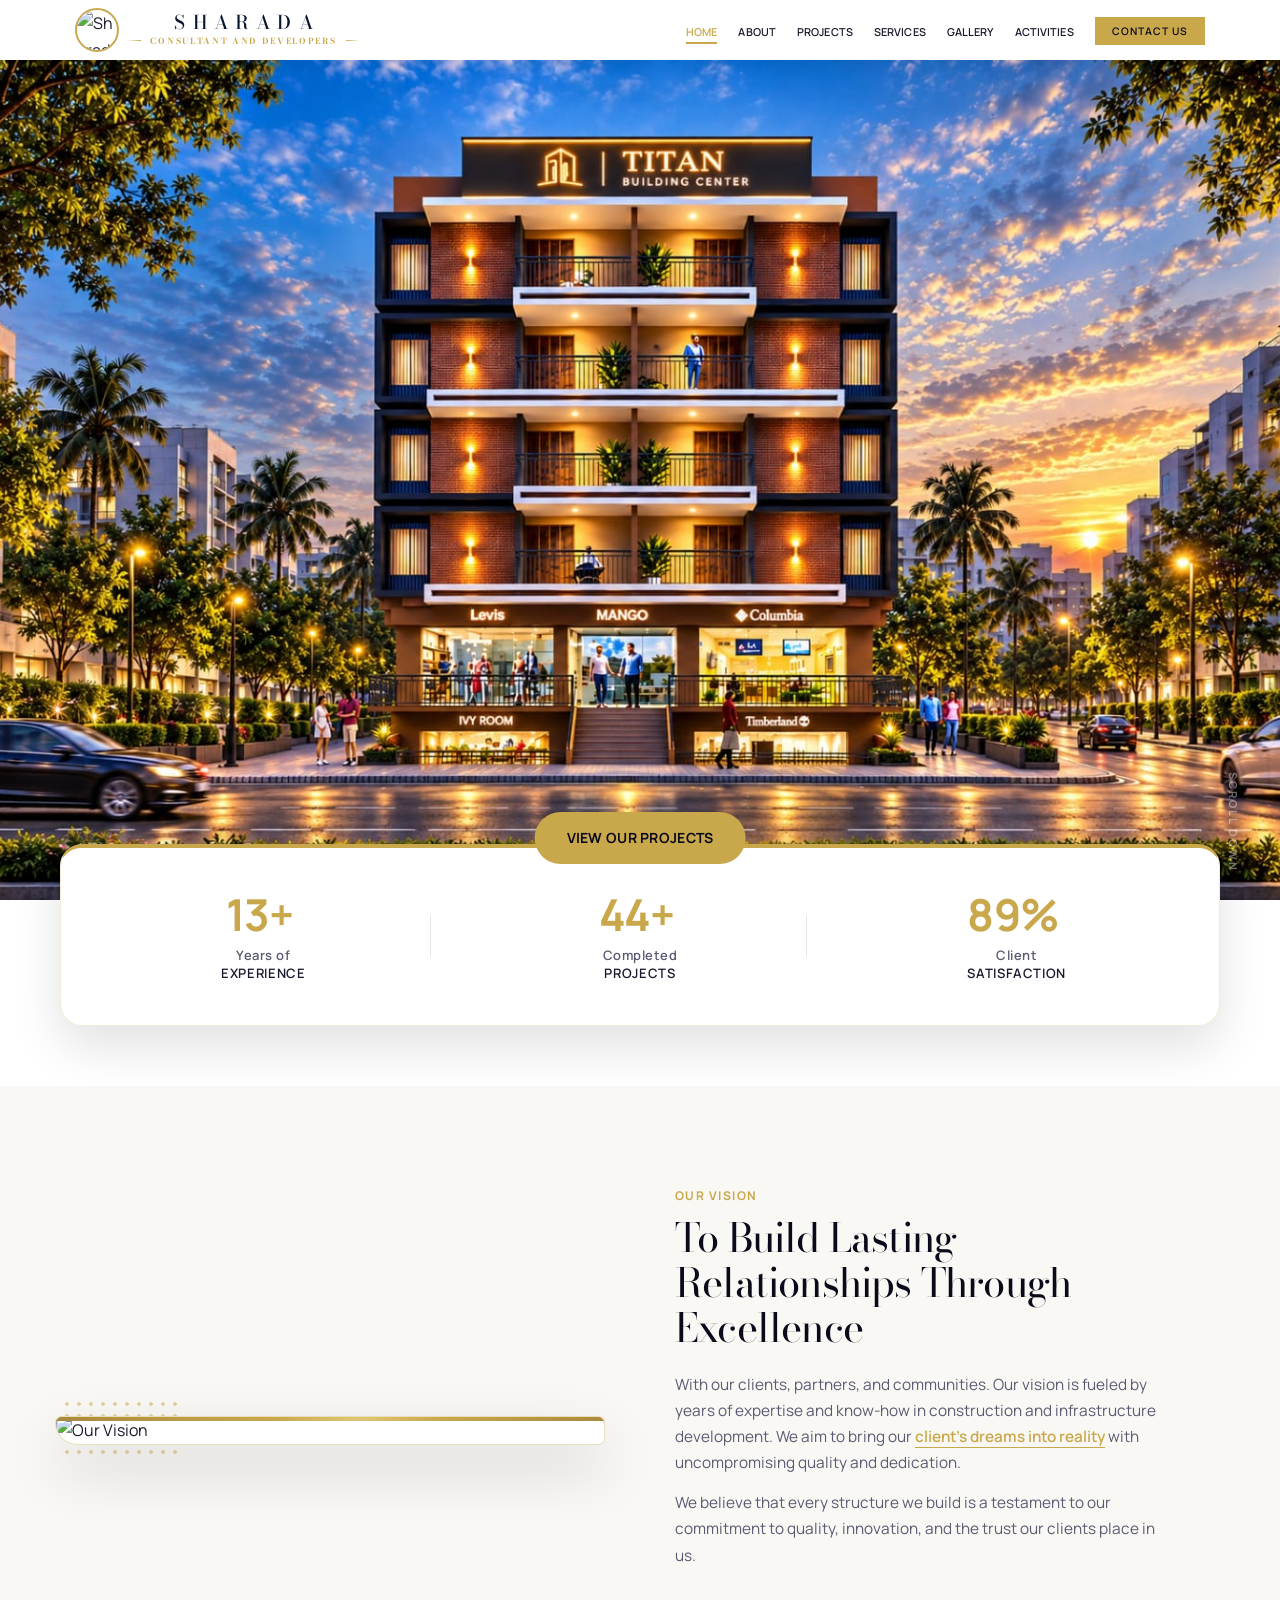
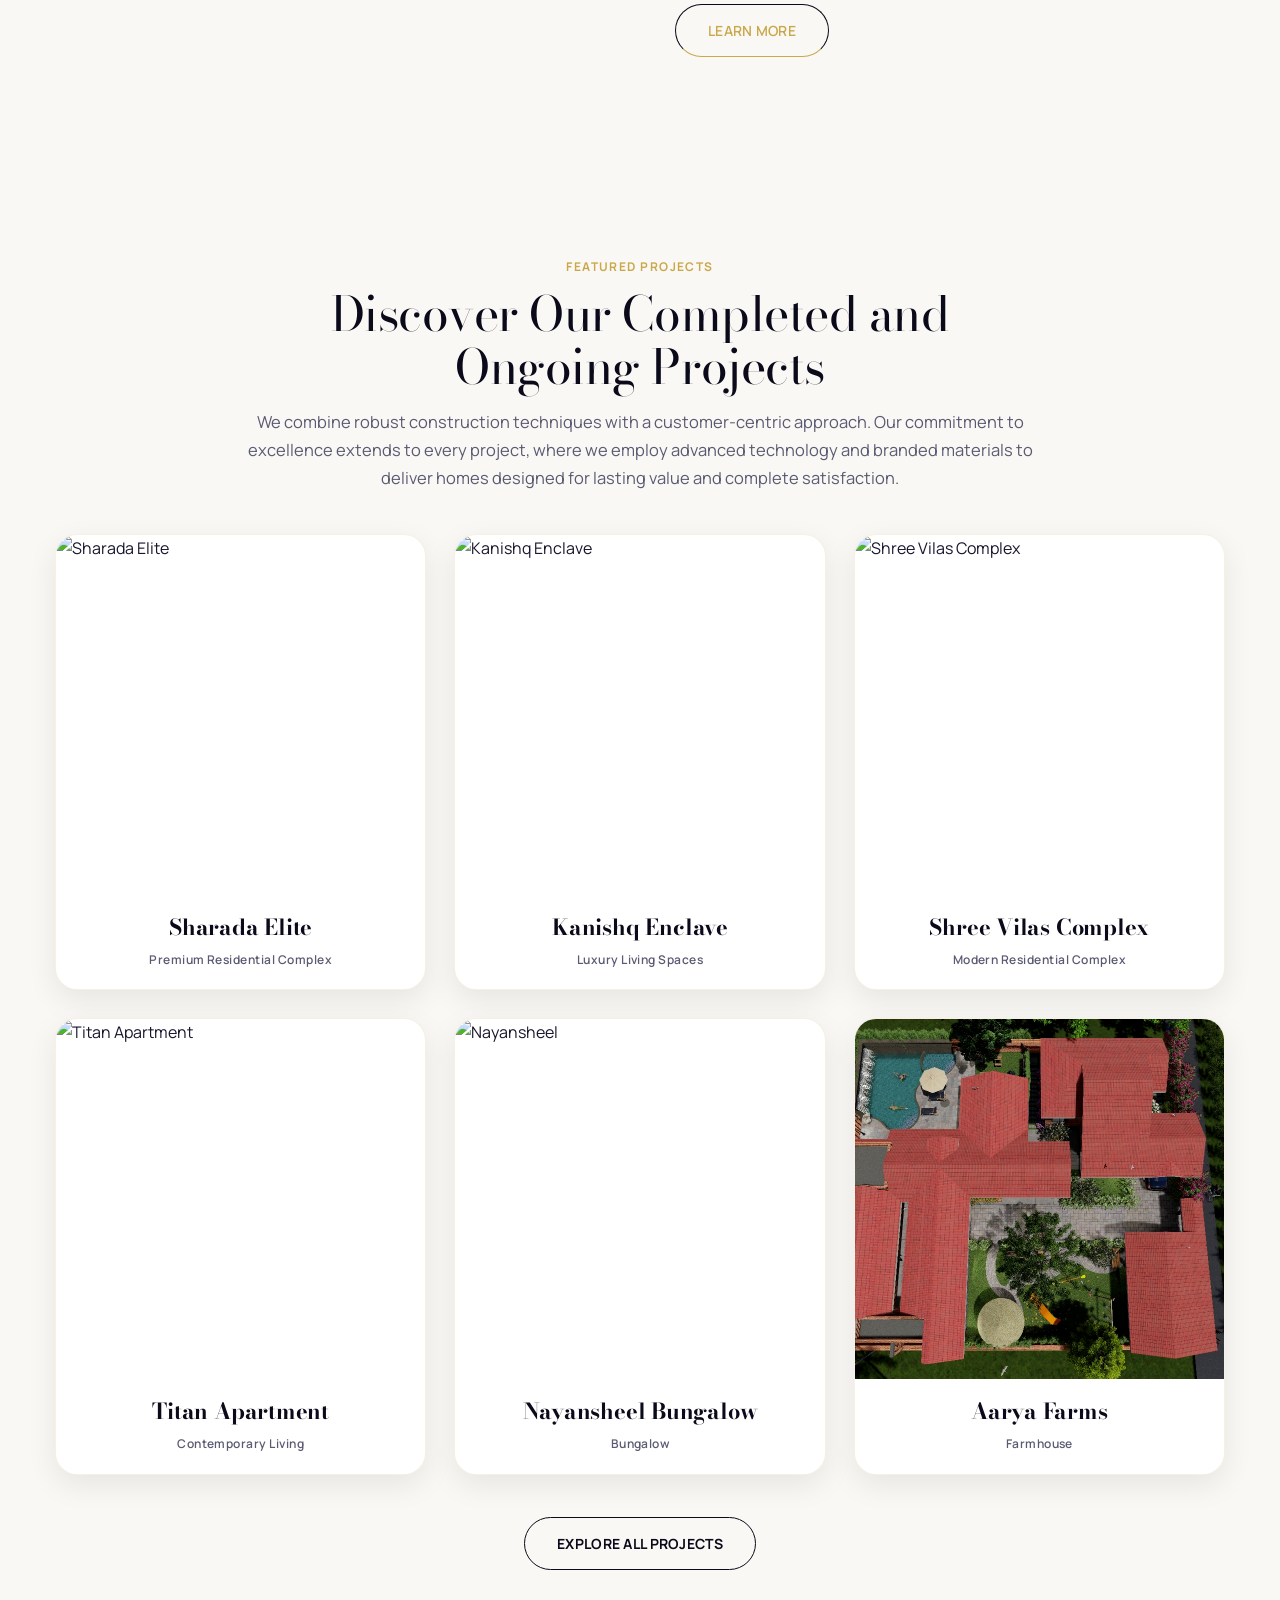
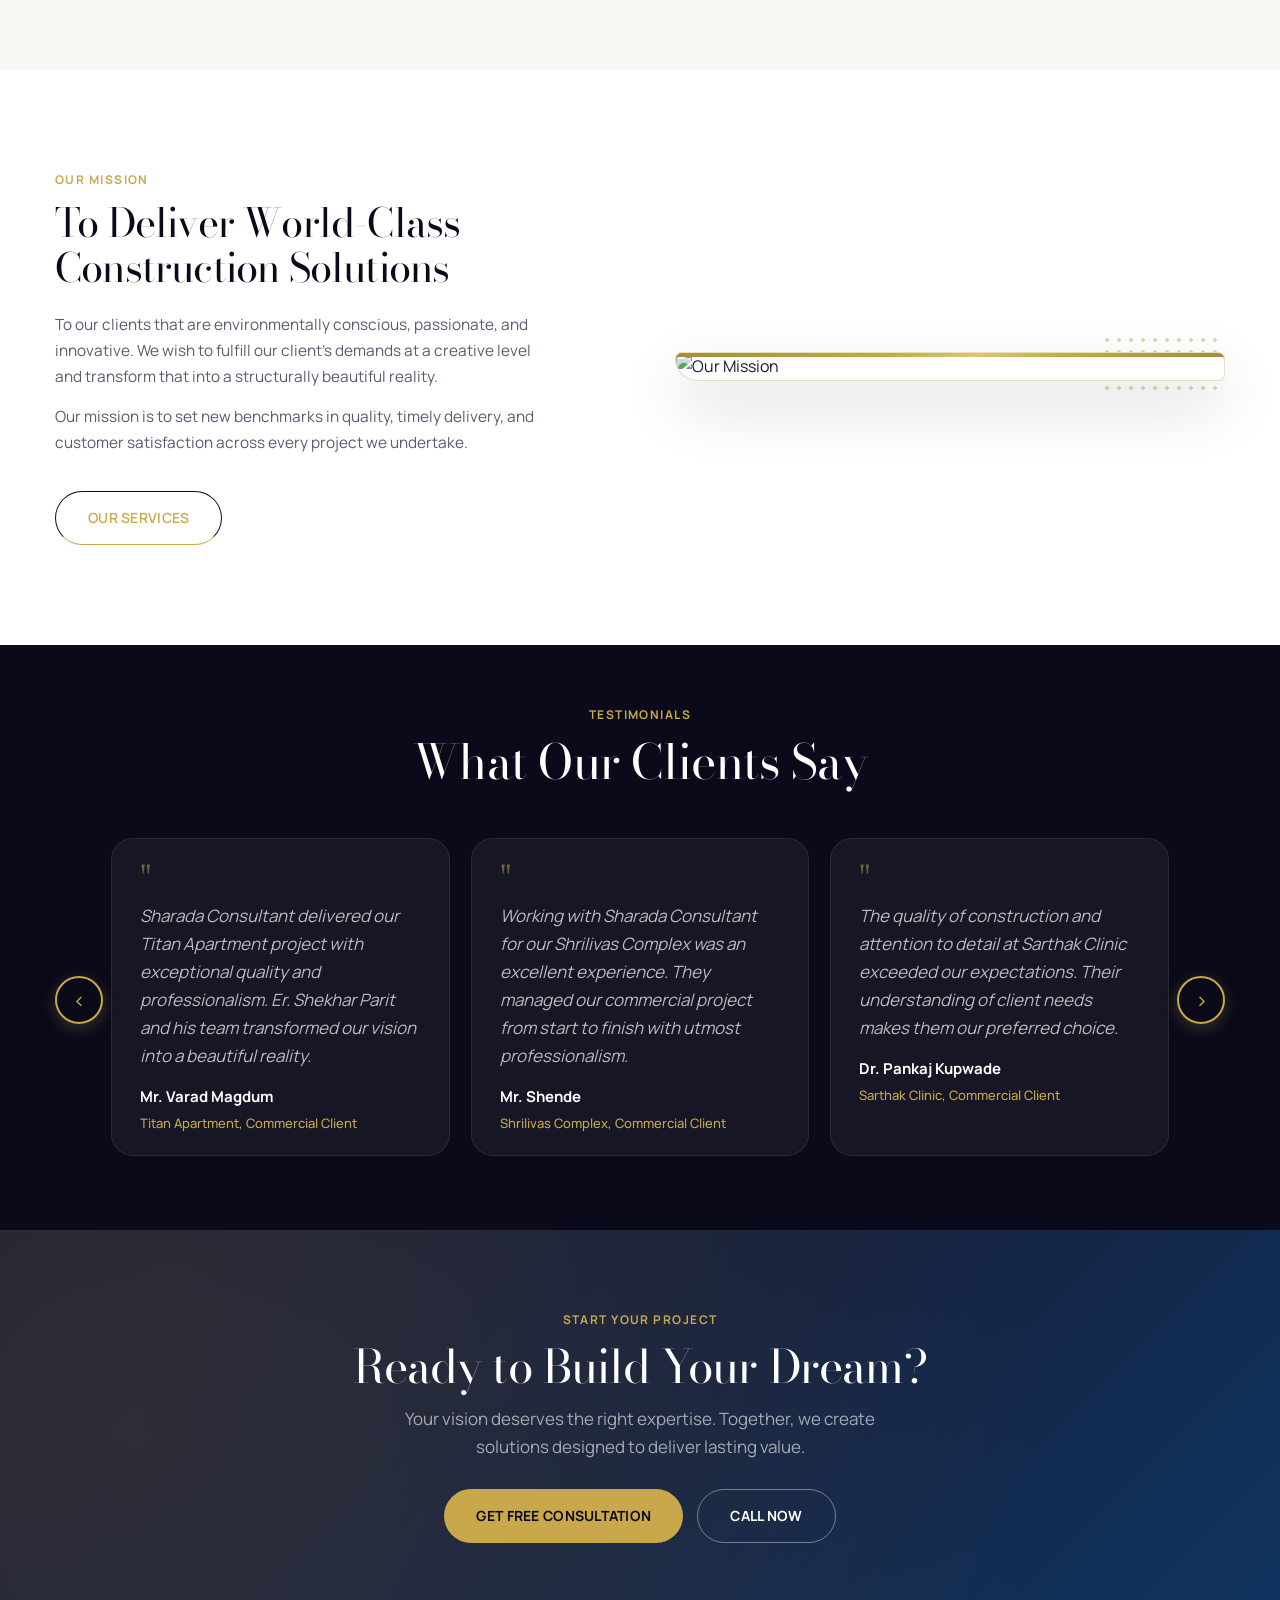
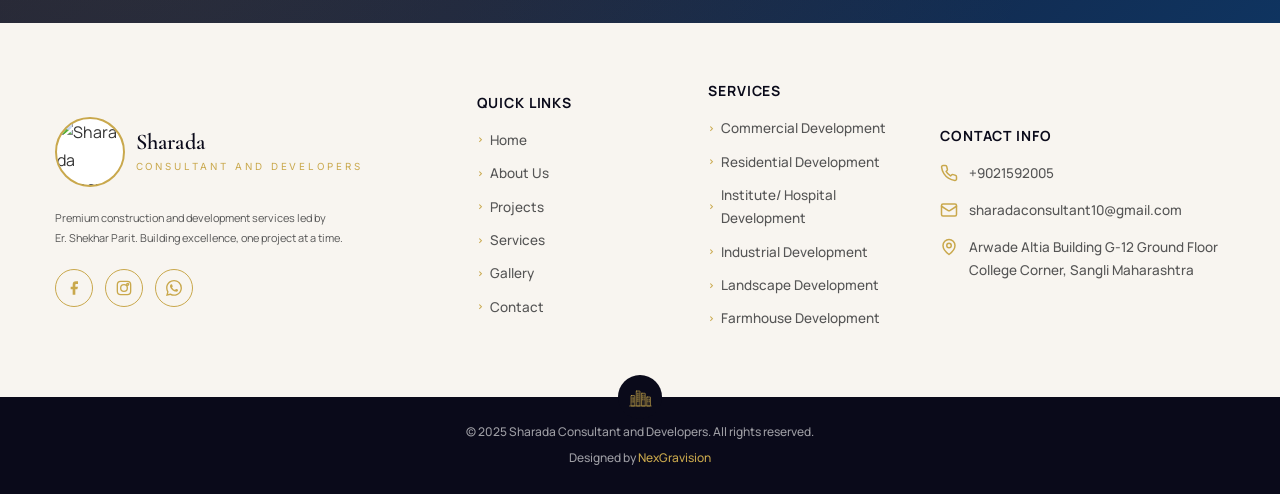
==== commit 4892f540: "feat: mobile header matches reference - white bar, dark SHARADA, gold tagline, cream/gold hamburger;" ====
--- a/index.html
+++ b/index.html
@@ -8,7 +8,7 @@
   <link rel="preconnect" href="https://fonts.googleapis.com">
   <link rel="preconnect" href="https://fonts.gstatic.com" crossorigin>
   <link rel="stylesheet" href="https://fonts.googleapis.com/css2?family=Bodoni+Moda:ital,wght@0,400;0,500;0,600;0,700;0,800;0,900;1,400;1,500;1,600;1,700&family=DM+Serif+Display:ital@0;1&family=Manrope:wght@400;500;600;700;800&family=Marcellus:wght@400;700&family=Inter:wght@300;400;500;600;700&family=Cormorant+Garamond:ital,wght@0,300;0,400;0,500;0,600;0,700;1,300;1,400;1,500;1,600;1,700&display=swap">
-  <link rel="stylesheet" href="css/style.css?v=100">
+  <link rel="stylesheet" href="css/style.css?v=102">
   <link rel="prefetch" href="contact.html" as="document">
   <link rel="icon" href="data:;base64,=">
 </head>
--- a/css/style.css
+++ b/css/style.css
@@ -1212,22 +1212,57 @@
   border-radius: 0;
 }
 
-/* ===== HERO BELOW NAVBAR (desktop): no overlap, full image visible ===== */
-/* Root cause of cut-off image: .header is position:fixed and overlays the
-   top of .hero-slider (100svh from viewport top), hiding ~86px of the
-   photo. On desktop the navbar is solid white, so the hero is pushed
-   below it and sized to the remaining viewport height. */
+/* ===== HERO BELOW NAVBAR: no overlap, full image visible ===== */
+/* The navbar is solid white on all screens (home desktop + all mobile),
+   so the hero starts directly below it and fills the remaining viewport
+   height. JS syncs --header-height to the real navbar height. */
+.hero-slider {
+  margin-top: var(--header-height);
+  height: calc(100vh - var(--header-height));
+  height: calc(100svh - var(--header-height));
+}
 @media (min-width: 1024px) {
   .hero-slider {
-    margin-top: var(--header-height);
-    height: calc(100vh - var(--header-height));
-    height: calc(100svh - var(--header-height));
     min-height: calc(700px - var(--header-height));
   }
   @media (min-width: 1920px) {
     .hero-slider {
       min-height: calc(760px - var(--header-height));
     }
+  }
+}
+
+/* ===== MOBILE HEADER: solid white bar (reference structure) ===== */
+/* White background, dark SHARADA wordmark, gold tagline, and a cream
+   circular hamburger with gold bars — matches the requested design.
+   Applies to the transparent (top-of-page) state on phones/tablets. */
+@media (max-width: 1023px) {
+  .header.transparent:not(.scrolled):not(.menu-open) {
+    background: rgba(255, 255, 255, 0.98);
+    -webkit-backdrop-filter: blur(20px);
+    backdrop-filter: blur(20px);
+    box-shadow: 0 2px 20px rgba(0, 0, 0, 0.08);
+    border-bottom: none;
+  }
+  .header.transparent:not(.scrolled):not(.menu-open) .nav-logo-name {
+    color: #07152F;
+    text-shadow: none;
+  }
+  .header.transparent:not(.scrolled):not(.menu-open) .nav-logo-tagline {
+    color: #c9a84c;
+    font-weight: 700;
+    text-shadow: none;
+  }
+  .header.transparent:not(.scrolled):not(.menu-open) .hamburger {
+    background: #f5f0e8;
+    border: 1.5px solid rgba(201, 168, 76, 0.55);
+    box-shadow: none;
+    -webkit-backdrop-filter: none;
+    backdrop-filter: none;
+  }
+  .header.transparent:not(.scrolled):not(.menu-open) .hamburger span {
+    background: #c9a84c;
+    box-shadow: none;
   }
 }
 
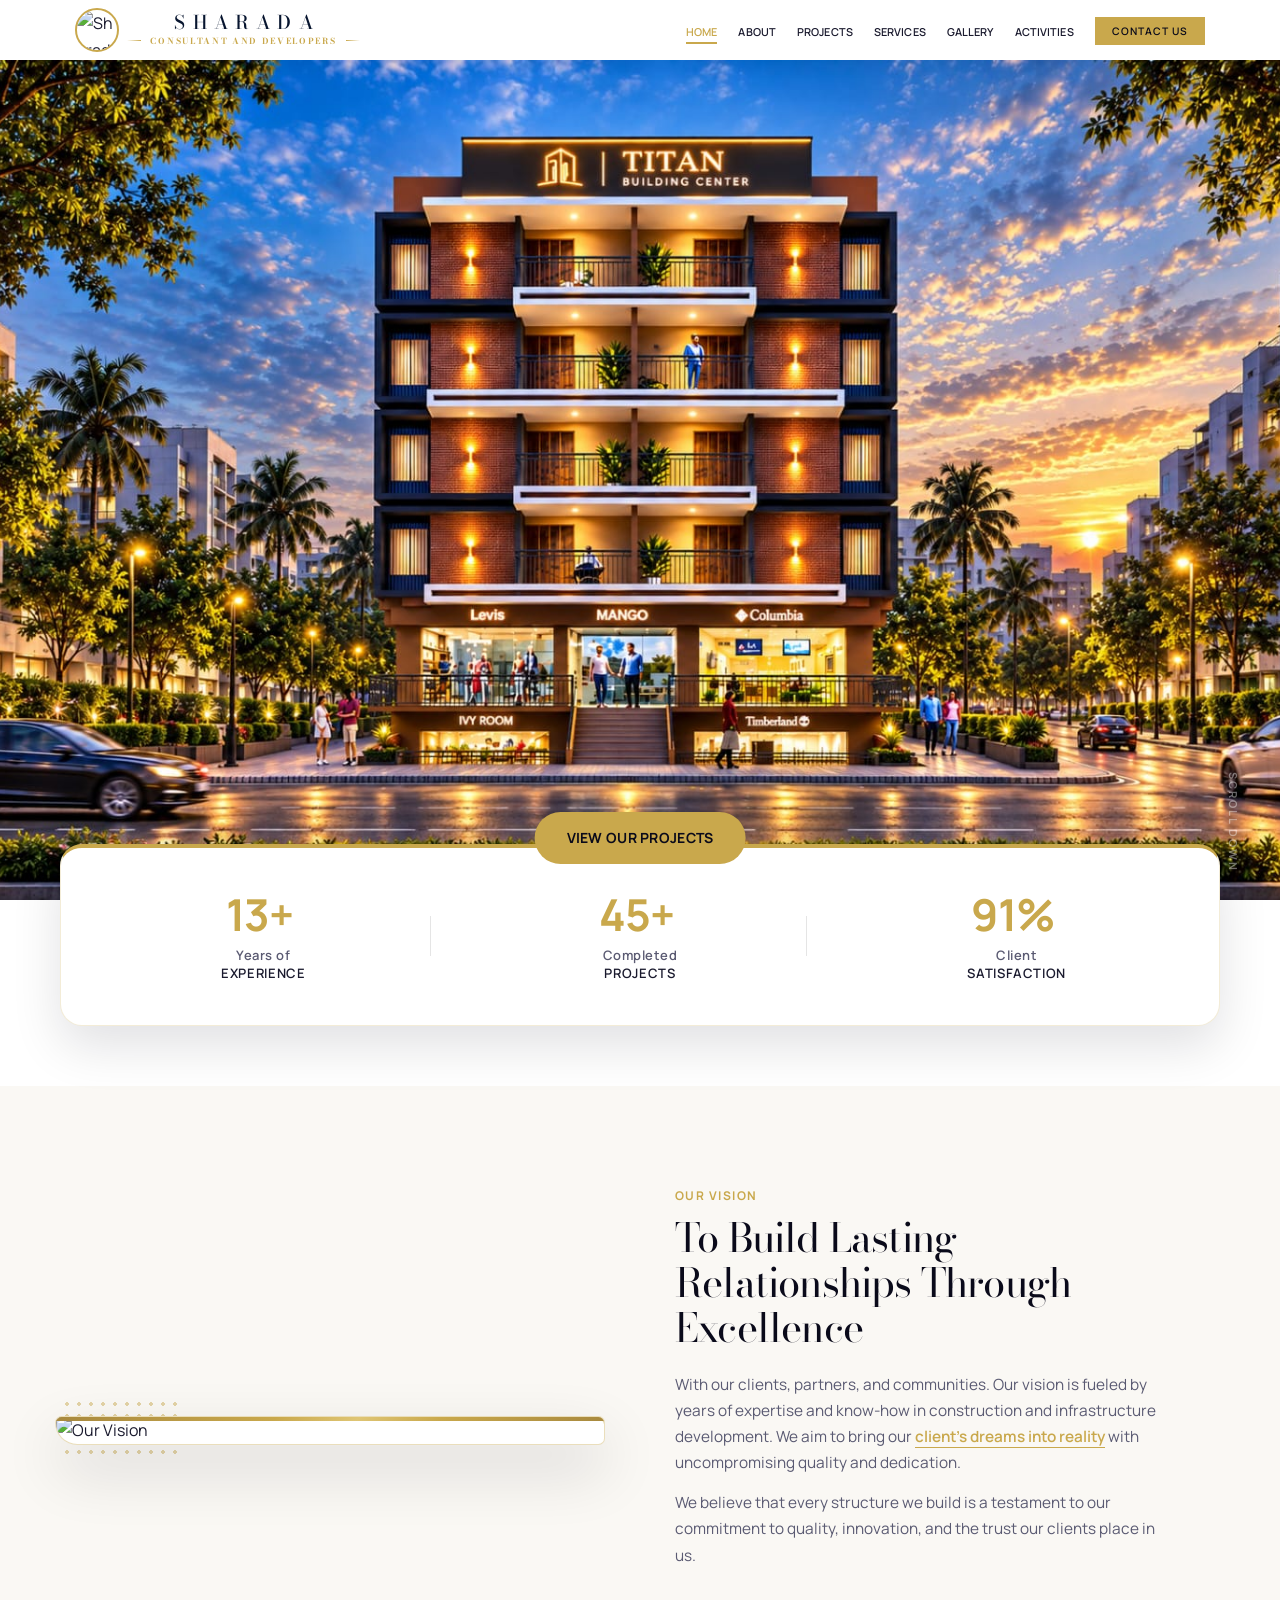
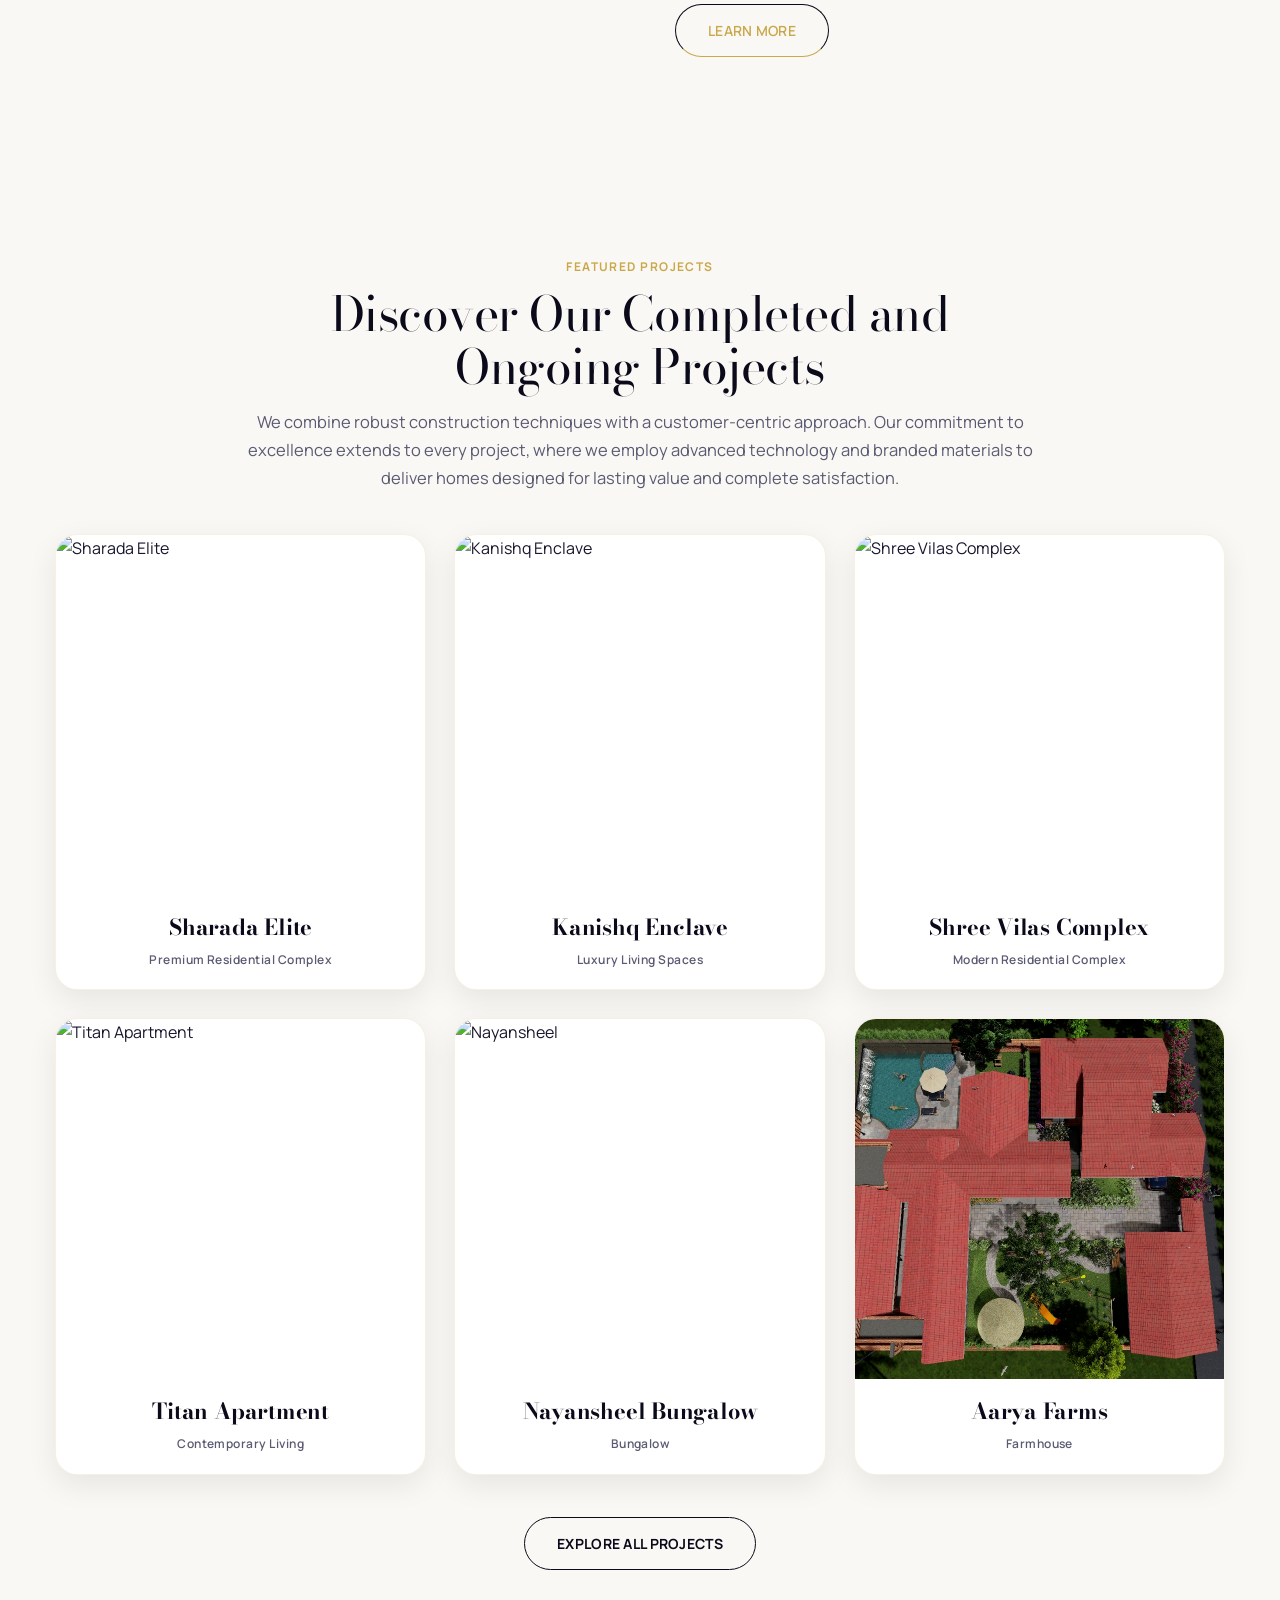
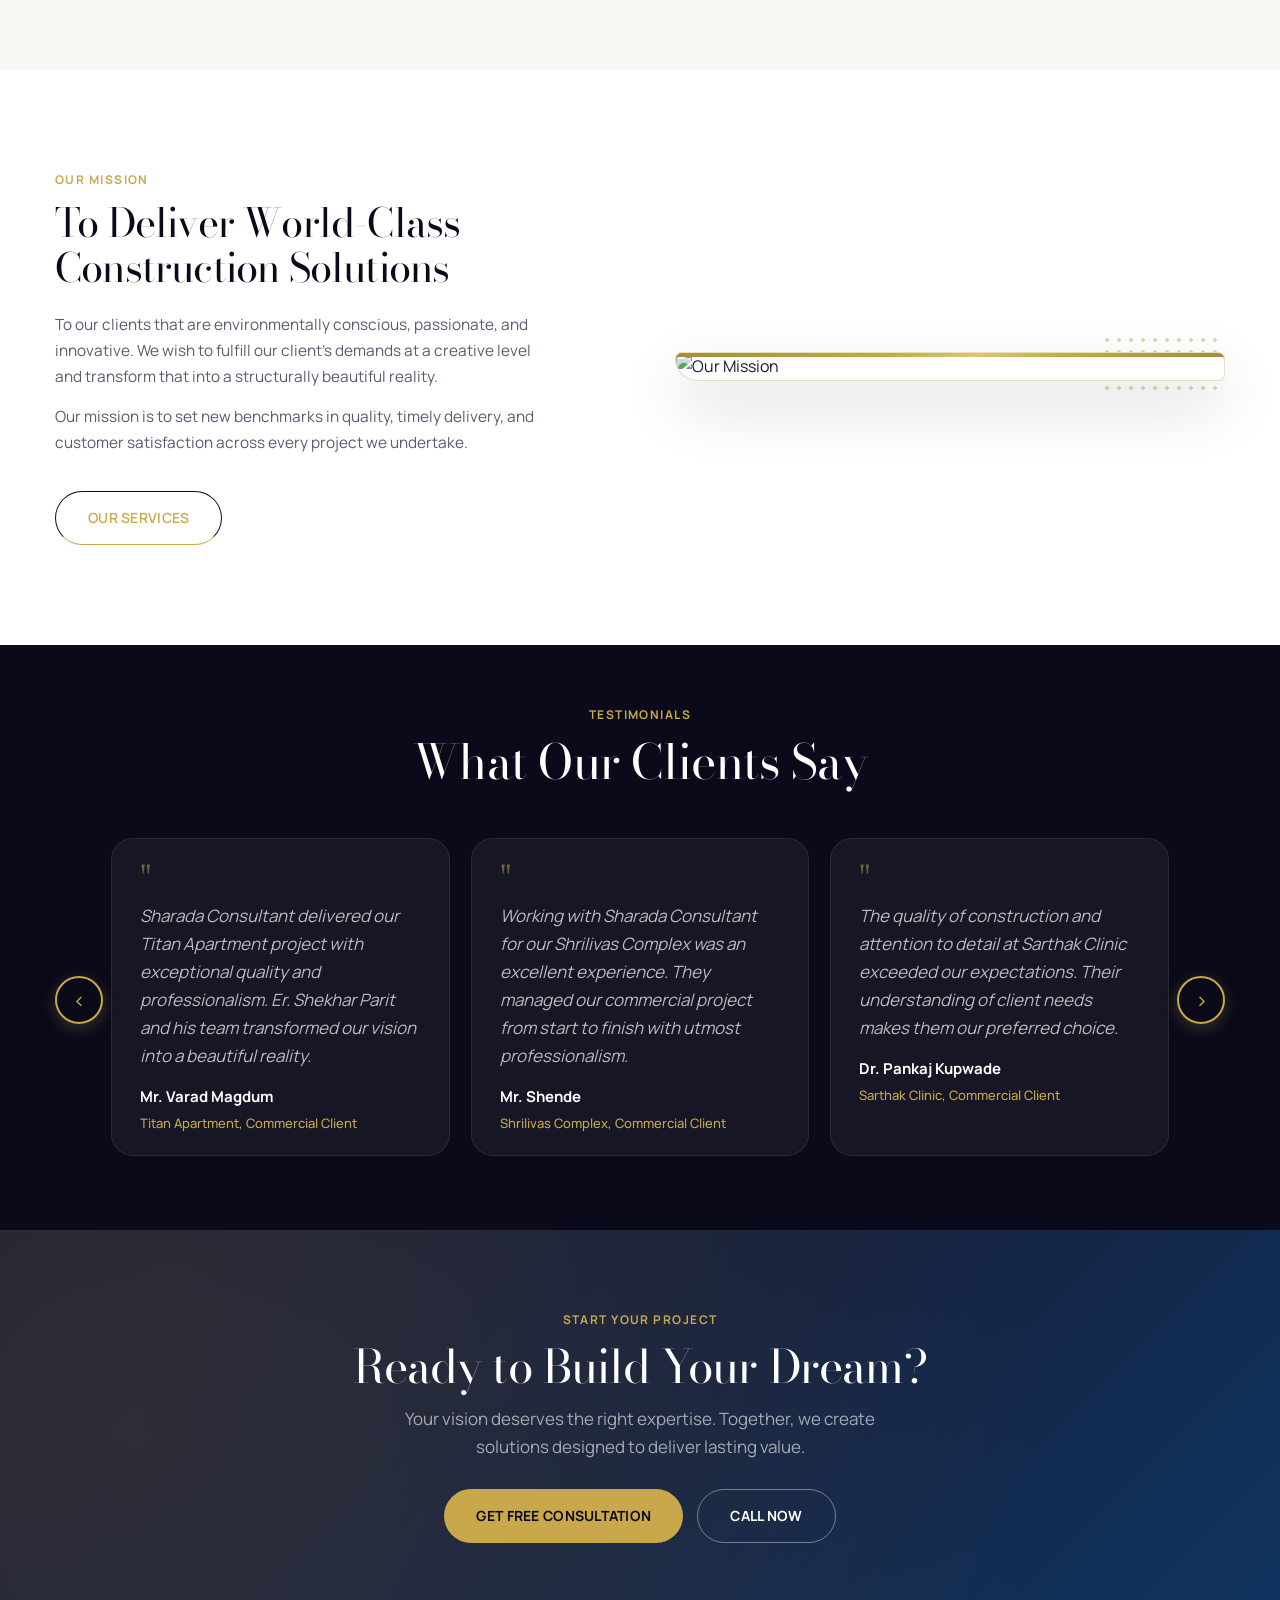
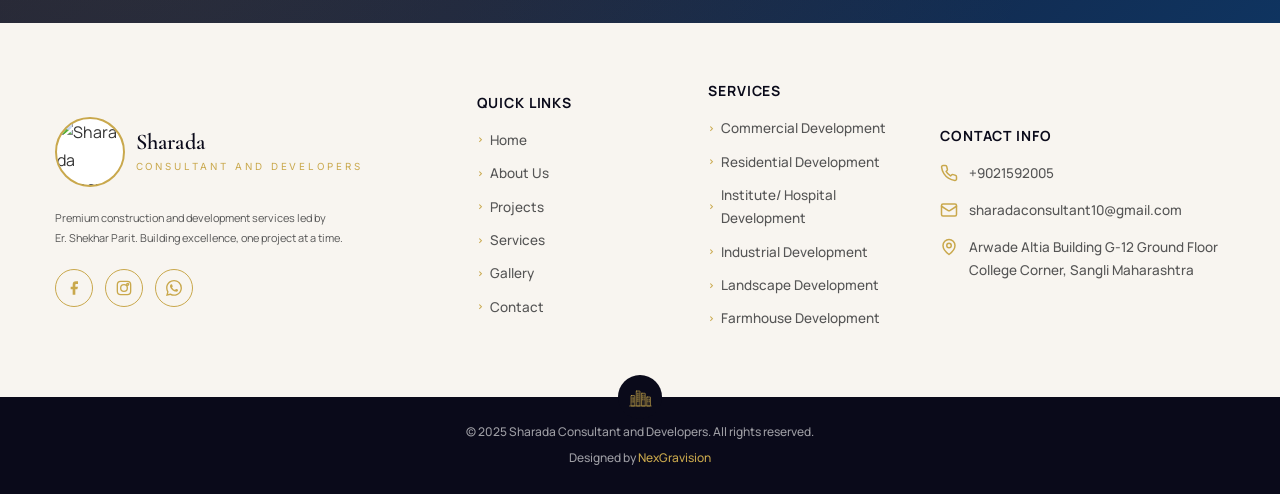
==== commit d6f5f40d: "feat: narrower mobile menu drawer (240px)" ====
--- a/index.html
+++ b/index.html
@@ -8,7 +8,7 @@
   <link rel="preconnect" href="https://fonts.googleapis.com">
   <link rel="preconnect" href="https://fonts.gstatic.com" crossorigin>
   <link rel="stylesheet" href="https://fonts.googleapis.com/css2?family=Bodoni+Moda:ital,wght@0,400;0,500;0,600;0,700;0,800;0,900;1,400;1,500;1,600;1,700&family=DM+Serif+Display:ital@0;1&family=Manrope:wght@400;500;600;700;800&family=Marcellus:wght@400;700&family=Inter:wght@300;400;500;600;700&family=Cormorant+Garamond:ital,wght@0,300;0,400;0,500;0,600;0,700;1,300;1,400;1,500;1,600;1,700&display=swap">
-  <link rel="stylesheet" href="css/style.css?v=102">
+  <link rel="stylesheet" href="css/style.css?v=103">
   <link rel="prefetch" href="contact.html" as="document">
   <link rel="icon" href="data:;base64,=">
 </head>
--- a/css/style.css
+++ b/css/style.css
@@ -1264,6 +1264,15 @@
     background: #c9a84c;
     box-shadow: none;
   }
+  /* Narrower slide-in menu drawer (mobile only) */
+  .mobile-menu {
+    width: min(240px, 70vw);
+  }
+}
+@media (max-width: 380px) {
+  .mobile-menu {
+    width: min(215px, 74vw);
+  }
 }
 
 /* ===== HERO IMAGE: fill edge-to-edge, no letterbox strip ===== */
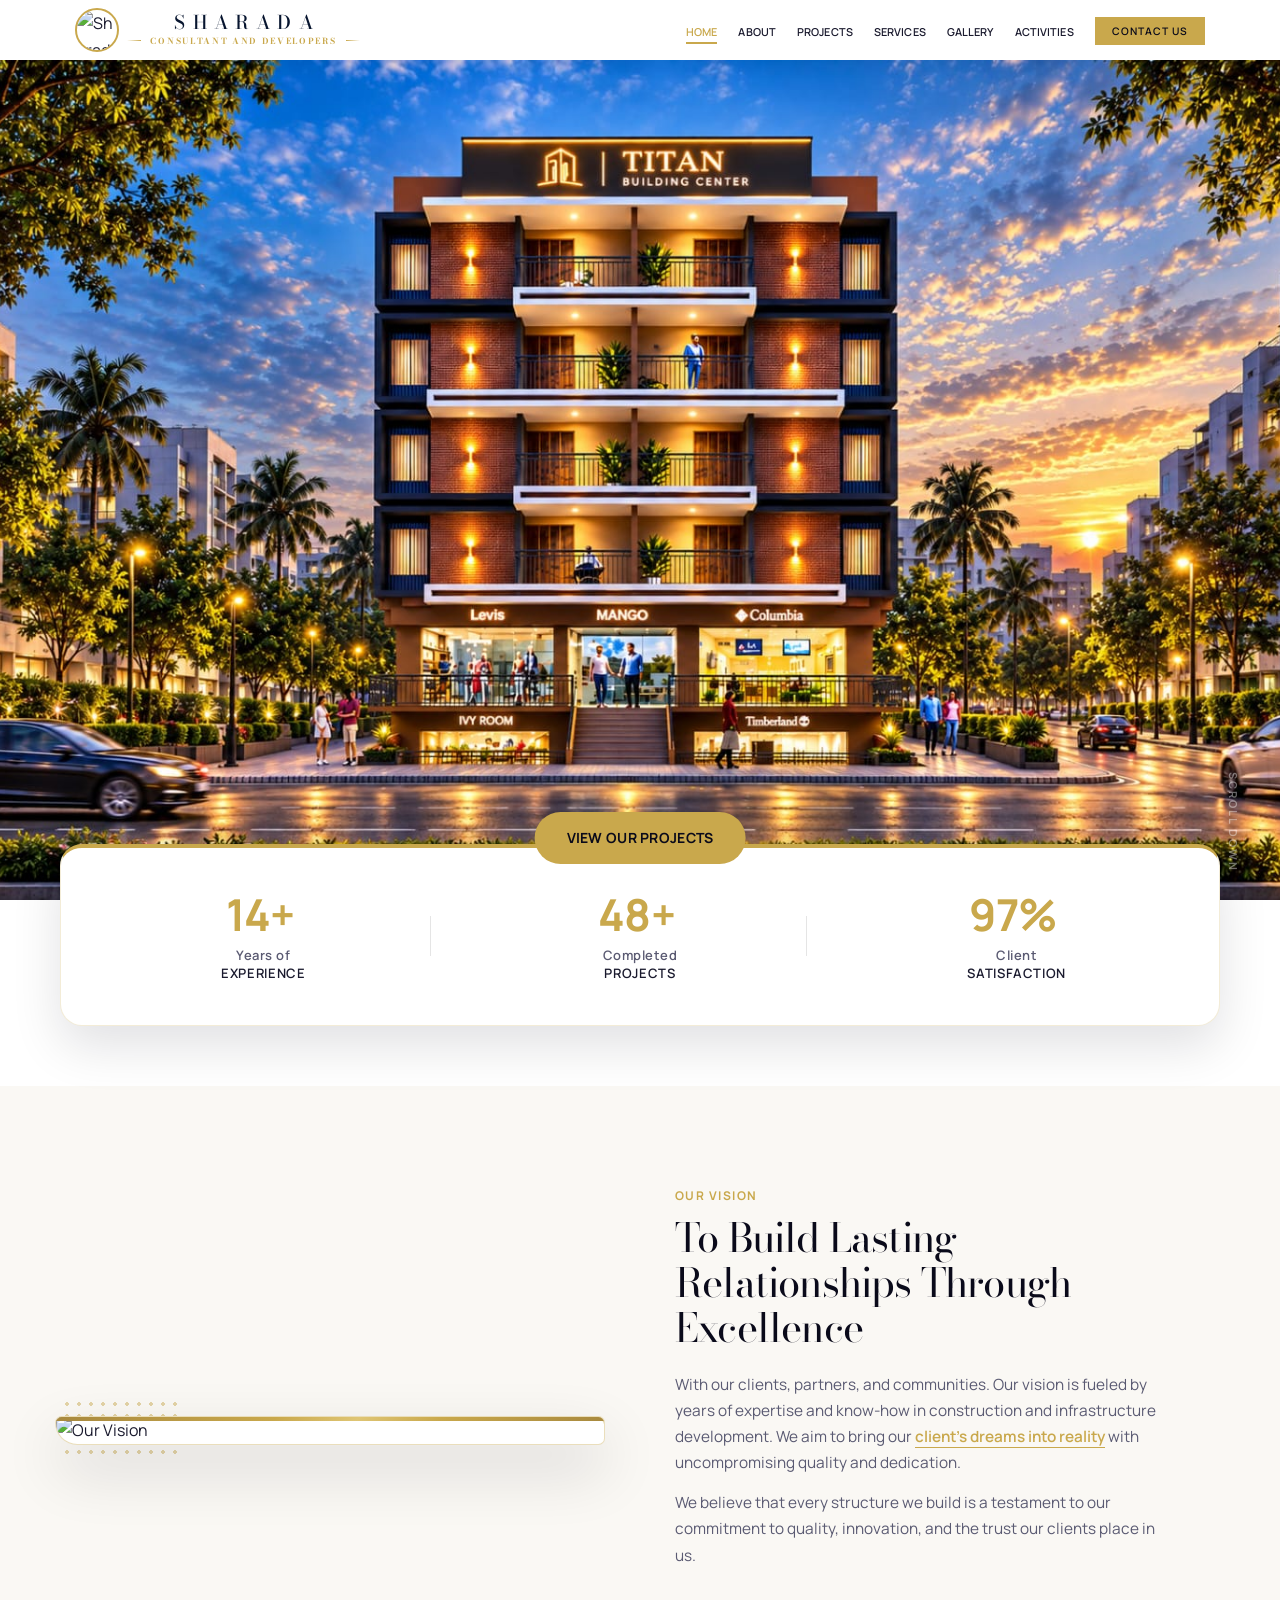
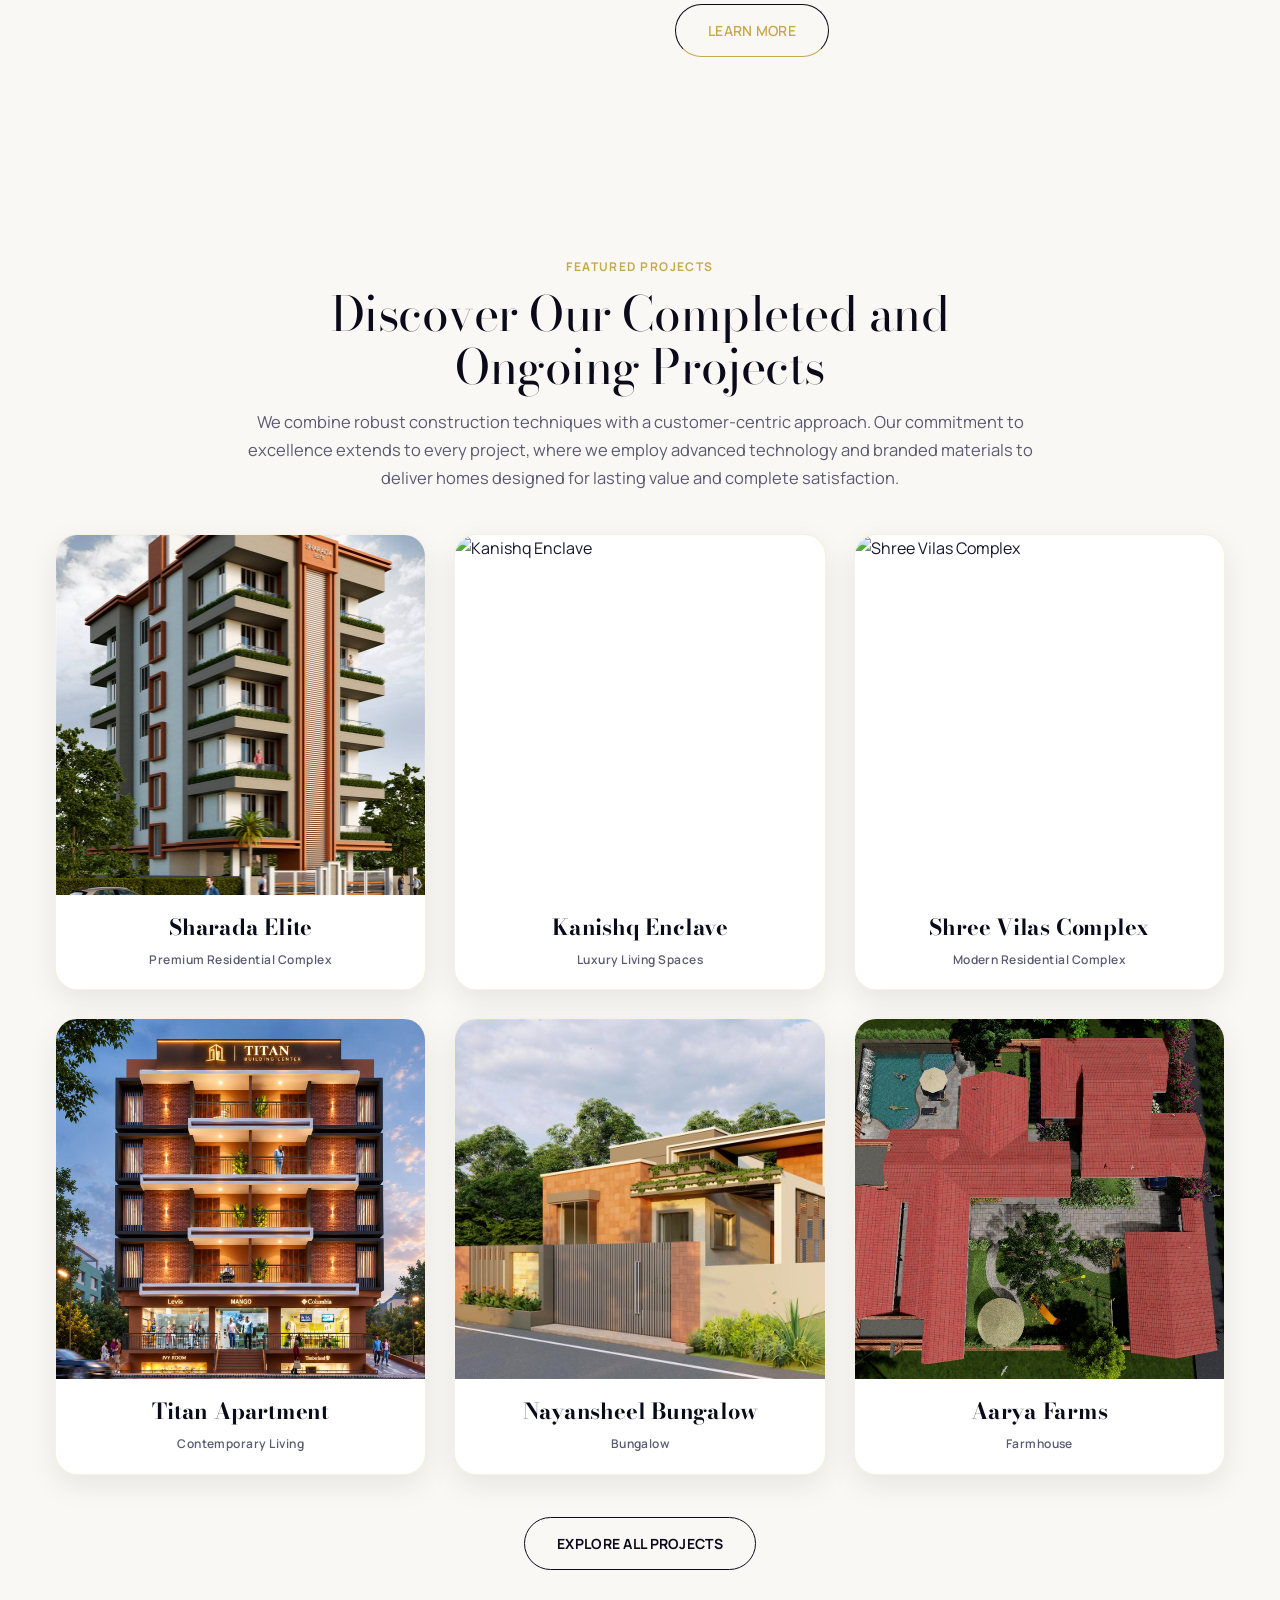
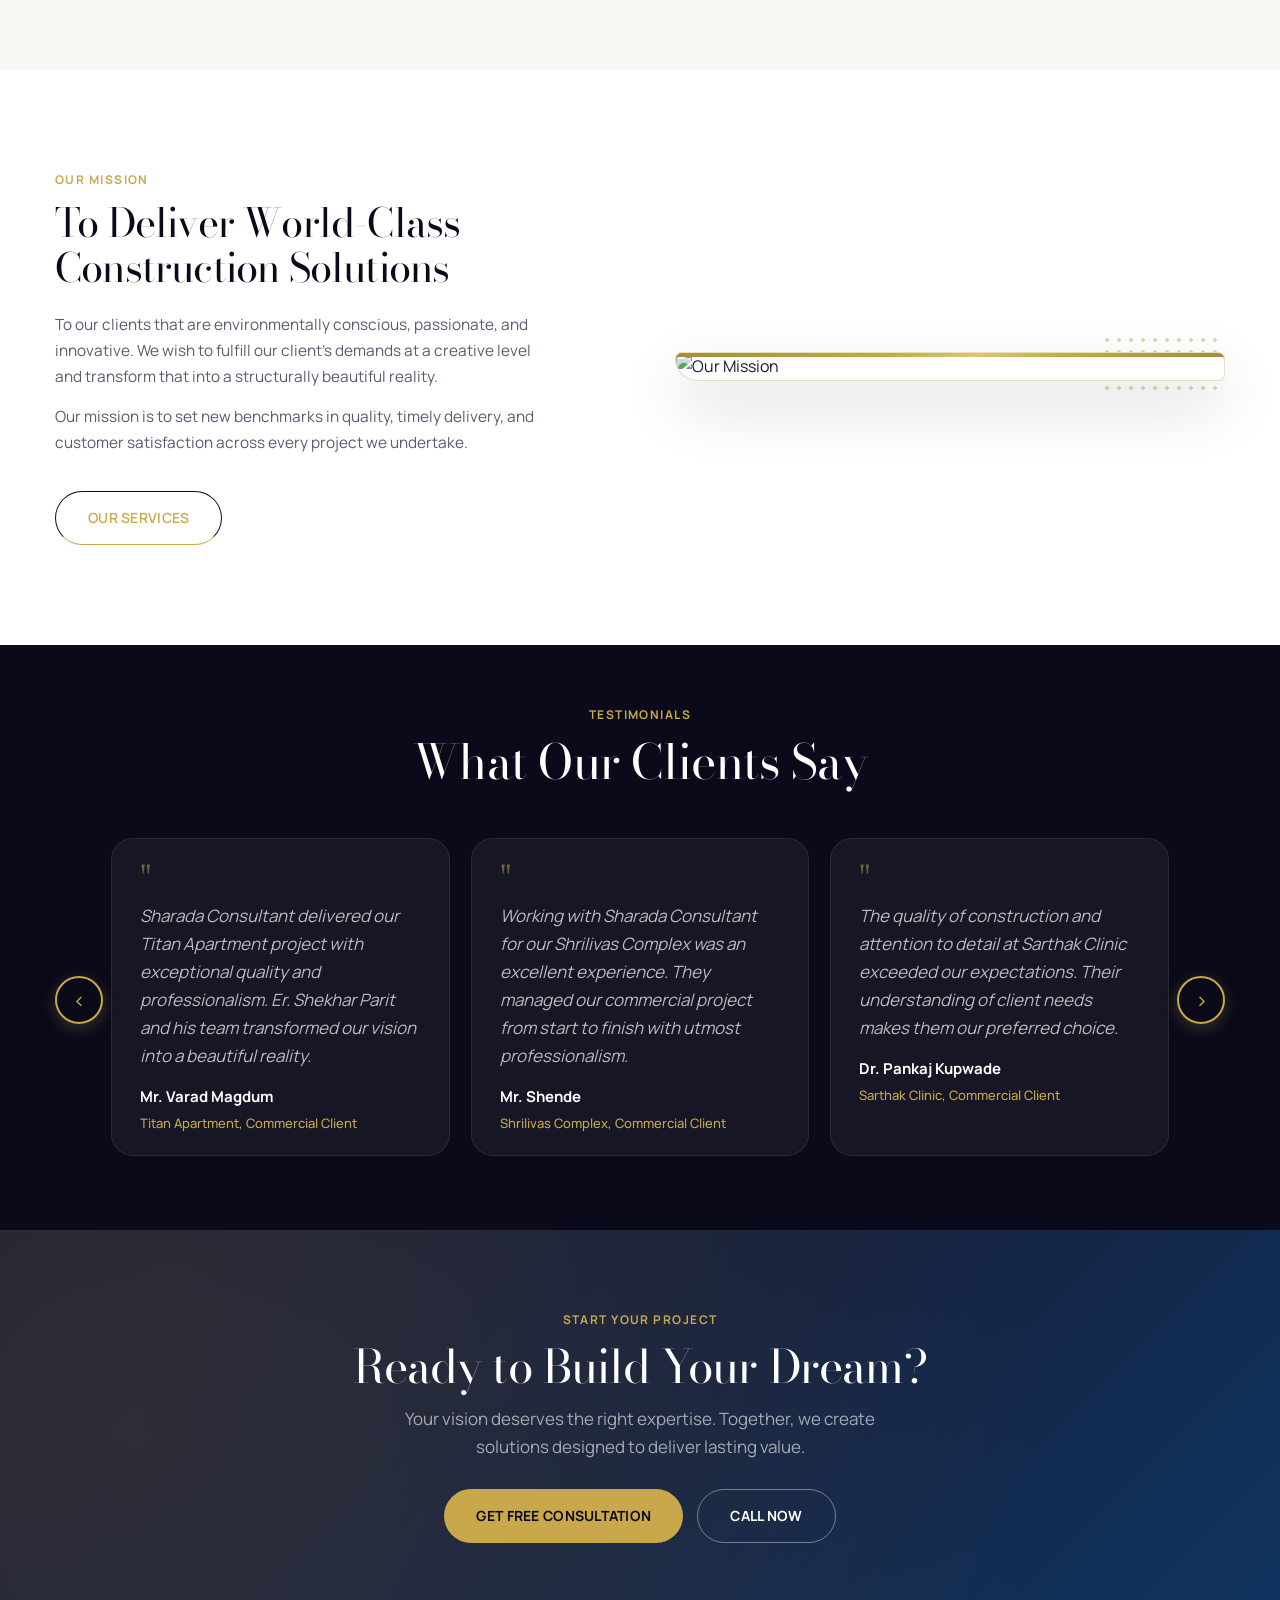
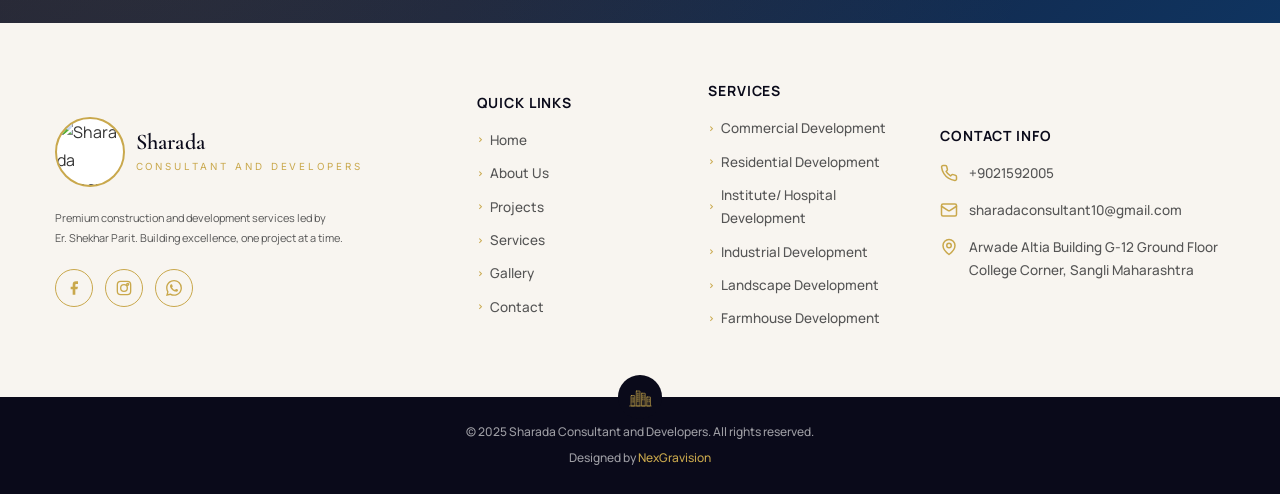
==== commit a4b7c17a: "perf: compress all large site images (max 1600px, q82 JPEG) - cuts multi-MB files to ~300KB; convert" ====
--- a/index.html
+++ b/index.html
@@ -203,7 +203,7 @@
         </div>
         <div class="project-card reveal" data-category="completed">
           <div class="project-card-img-wrapper">
-            <img src="images/completed/titanimg.png" alt="Titan Apartment" class="project-card-img" loading="lazy" decoding="async">
+            <img src="images/completed/titanimg.jpg" alt="Titan Apartment" class="project-card-img" loading="lazy" decoding="async">
           </div>
           <div class="project-card-ribbon ribbon-completed">Completed</div>
           <div class="project-card-info">
